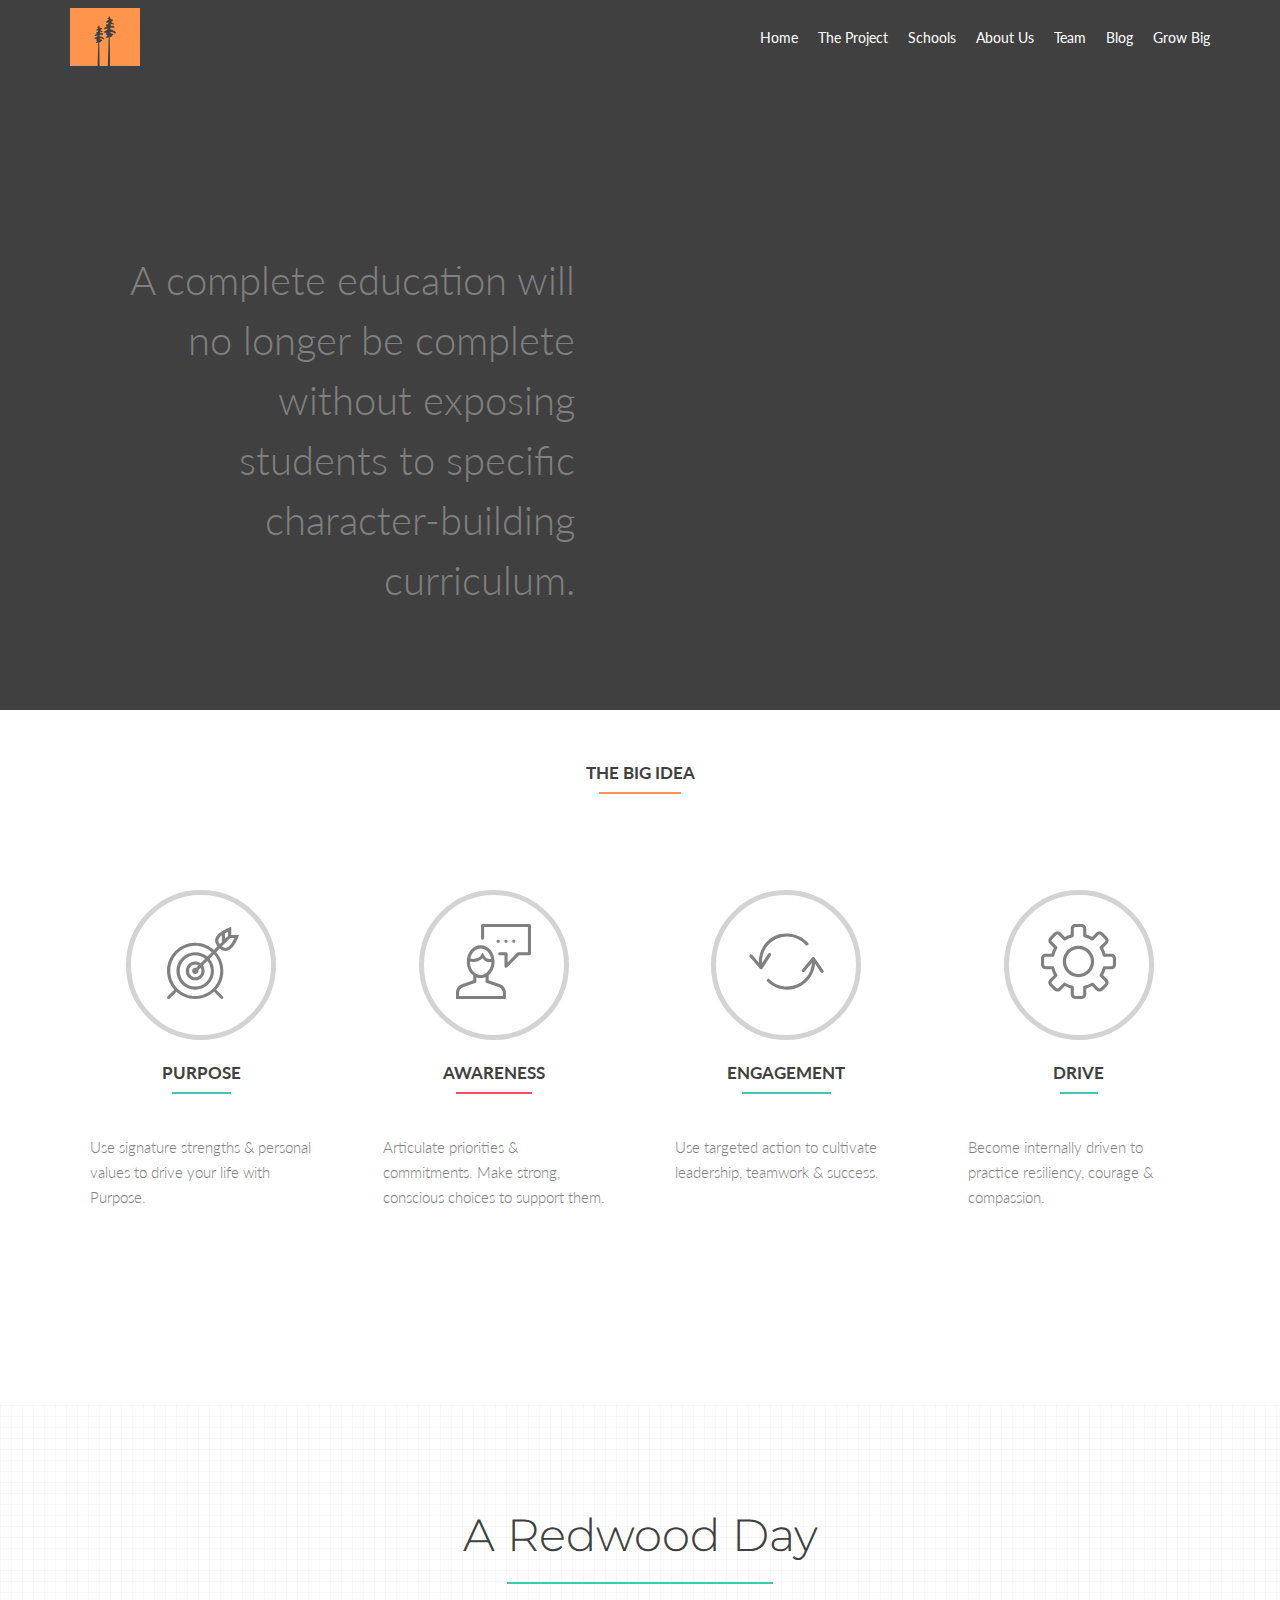
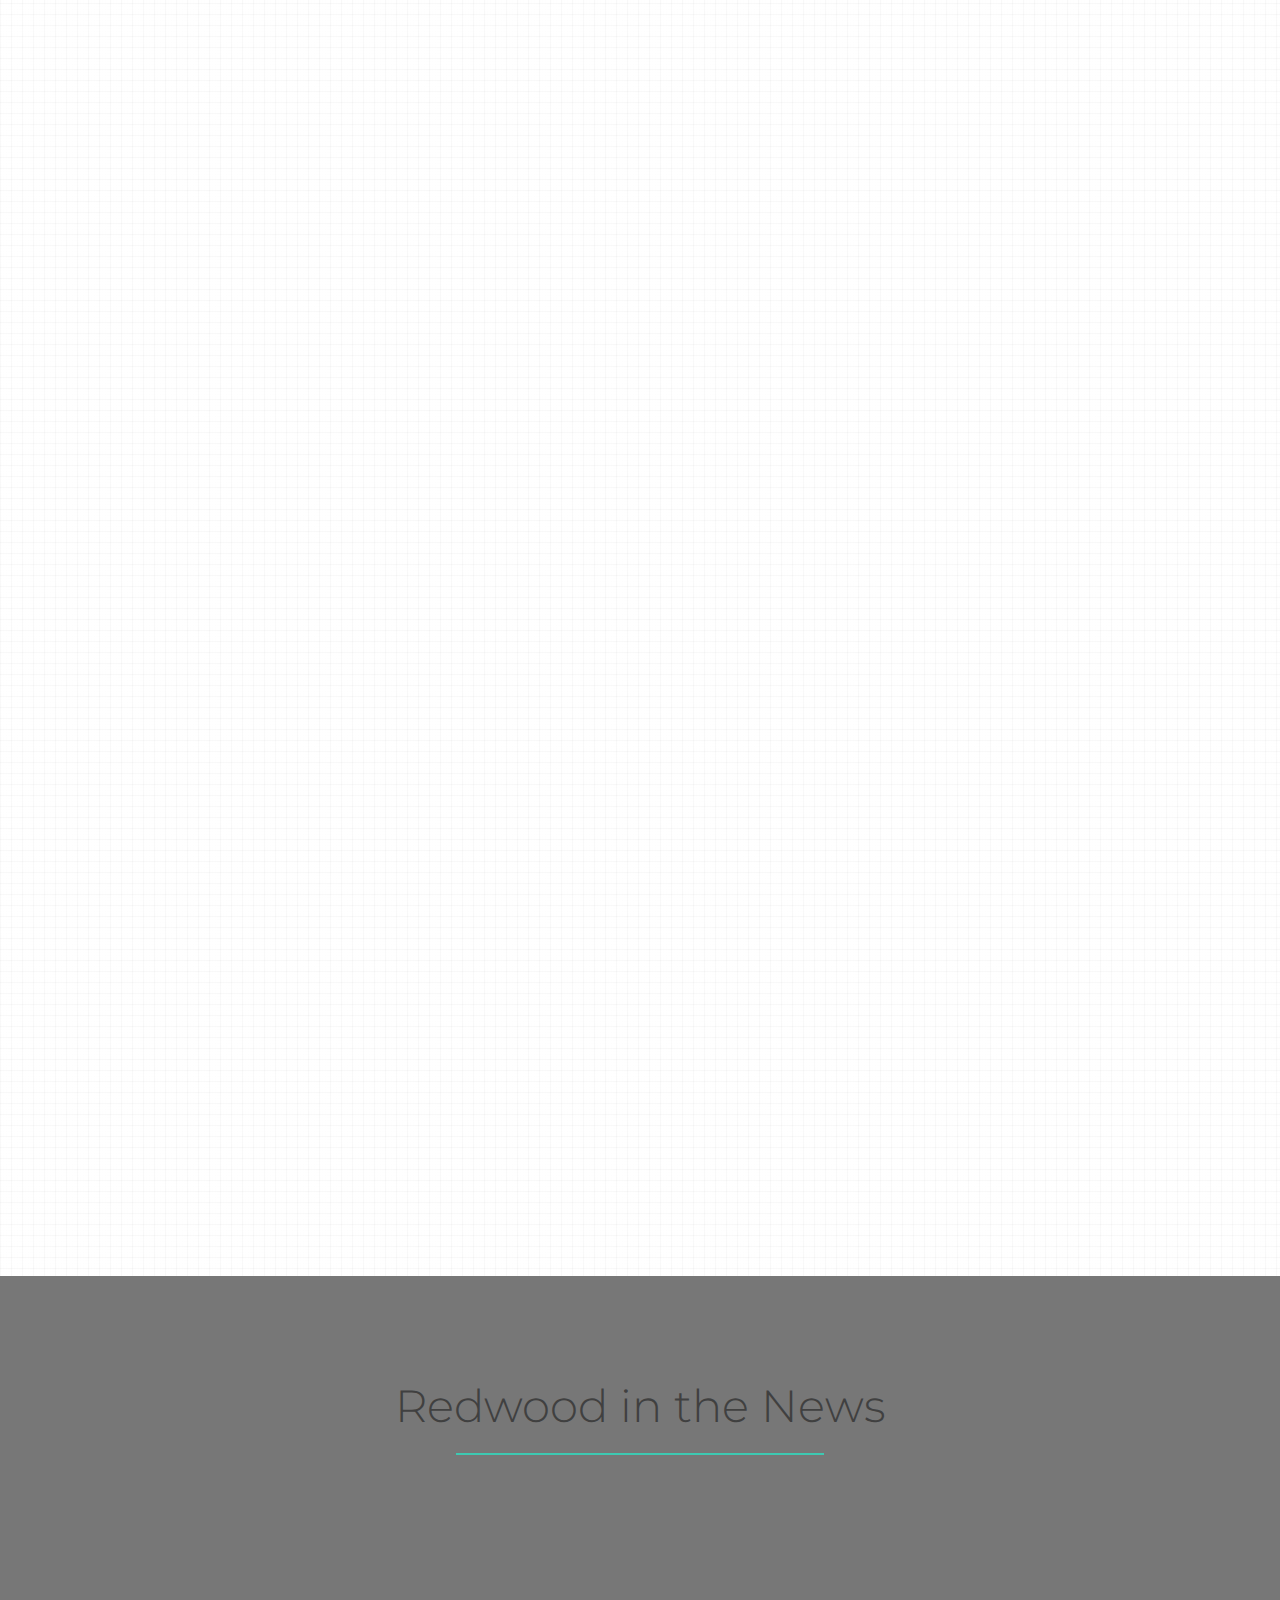
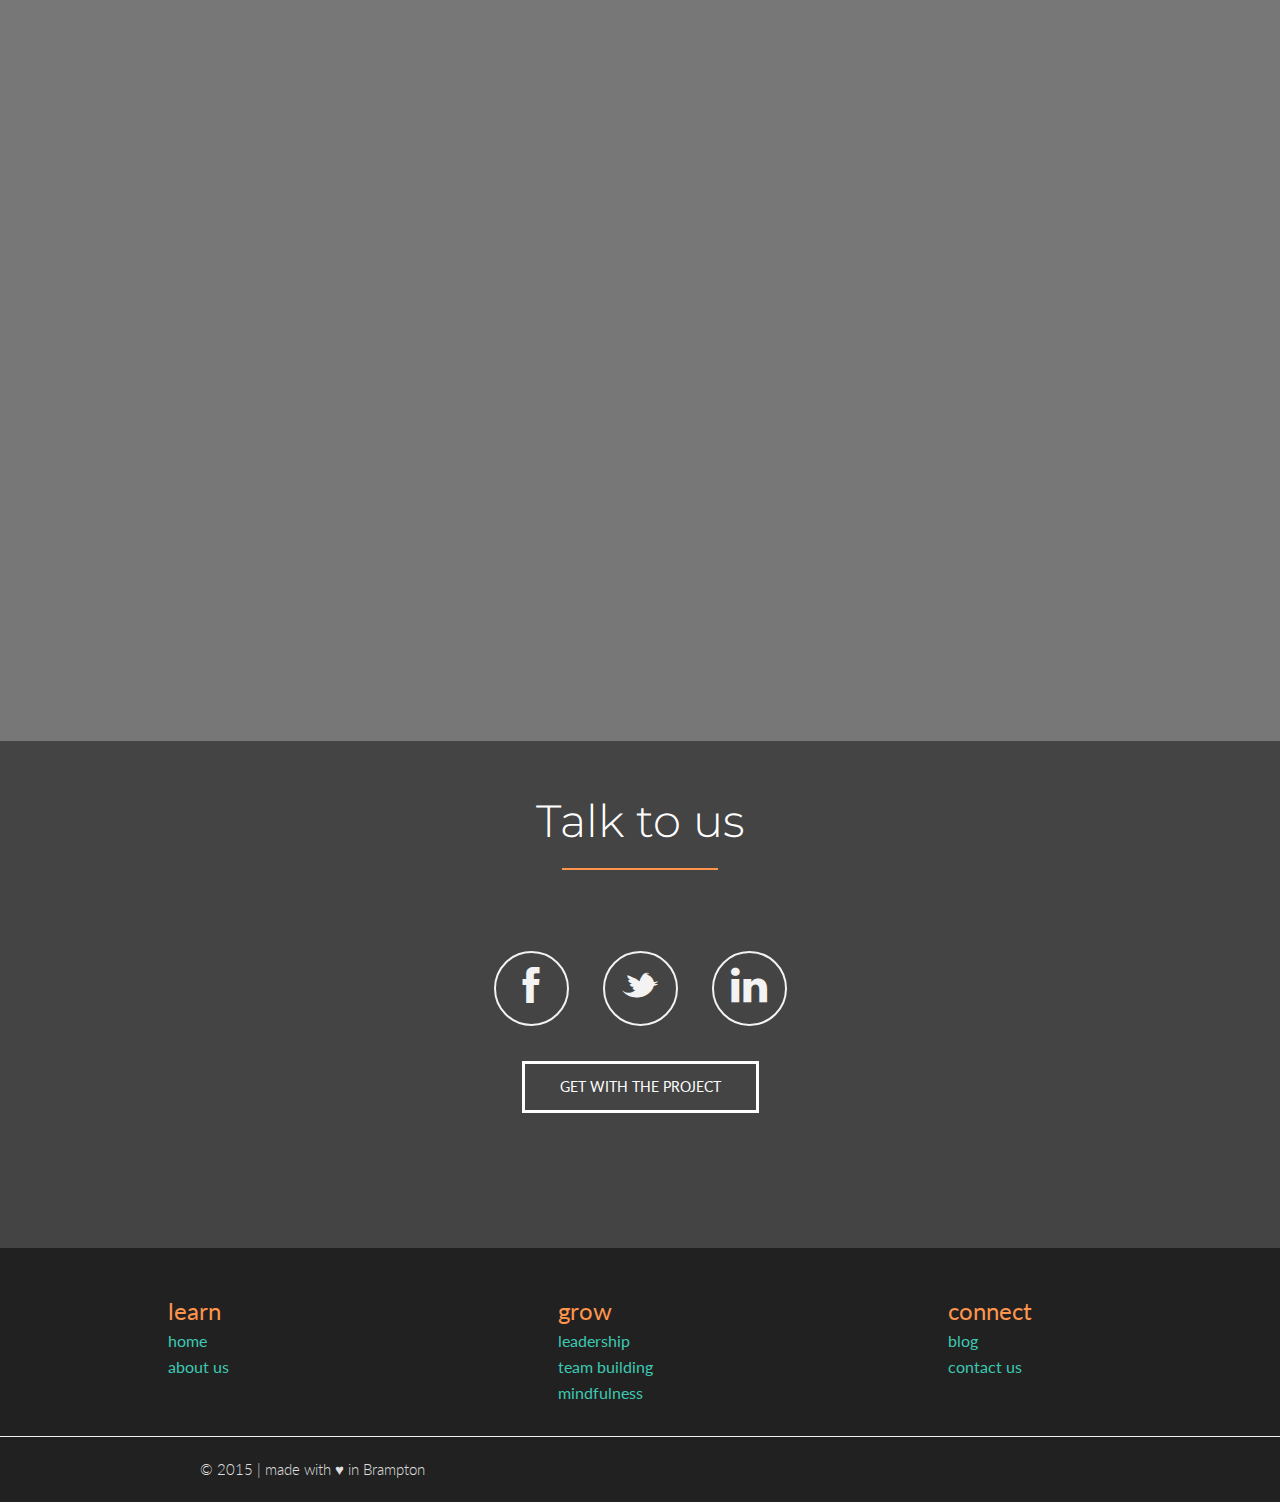
==== schools.html @ e3d99d98 "add home page" ====
<!doctype html>
<html lang="en">
<head>
<meta charset="UTF-8">
<meta name="description" content="" />
<meta name="keywords" content=""/>
<meta name="author" content="" />
<meta name="viewport" content="width=device-width, initial-scale=1.0">
<title>Redwood Project: Character + Community + Leadership </title>

<!-- =========================
 FAV AND TOUCH ICONS  
============================== -->
<link rel="shortcut icon" href="images/icons/favicon.ico">
<link rel="apple-touch-icon" href="images/icons/apple-touch-icon.png">
<link rel="apple-touch-icon" sizes="72x72" href="images/icons/apple-touch-icon-72x72.png">
<link rel="apple-touch-icon" sizes="114x114" href="images/icons/apple-touch-icon-114x114.png">

<!-- =========================
     STYLESHEETS      
============================== -->
<link rel="stylesheet" href="css/bootstrap.min.css">
<link rel="stylesheet" href="css/owl.theme.css">
<link rel="stylesheet" href="css/owl.carousel.css">
<link rel="stylesheet" href="css/jquery.vegas.min.css">
<link rel="stylesheet" href="css/animate.min.css">

<link rel="stylesheet" href="assets/icon-fonts/styles.css"> 
<link rel="stylesheet" href="css/pixeden-icons.css"> 

<!-- CUSTOM STYLES -->
<link rel="stylesheet" href="css/style.css">
<link rel="stylesheet" href="css/responsive.css">

<!-- WEBFONT -->
<link href='http://fonts.googleapis.com/css?family=Lato:300,400,700,400italic|Montserrat:700,400|Homemade+Apple' rel='stylesheet' type='text/css'>

<!--[if lt IE 9]>
			<script src="js/html5shiv.js"></script>
			<script src="js/respond.min.js"></script>
		<![endif]-->

<!-- JQUERY -->
<script src="http://ajax.googleapis.com/ajax/libs/jquery/1.9.1/jquery.min.js"></script>
</head>


<body>
<!-- =========================
   HOME SECTION       
============================== -->
<section class="dark-bg school_header">
	
	<!-- TOP BAR -->
	<div id="main-nav" class="navbar navbar-inverse bs-docs-nav" role="banner">
		<div class="container">
			<div class="navbar-header responsive-logo">
				<button class="navbar-toggle collapsed nav_button" type="button" data-toggle="collapse" data-target="#bs-navbar-collapse">
				<span class="sr-only">Toggle navigation</span>
				<span class="icon-bar"></span>
				<span class="icon-bar"></span>
				<span class="icon-bar"></span>
				</button>
				<div class="navbar-brand inpage-scroll">
				<a href="#home"><img class="logo" src="images/logo.svg" alt="Redwood Project"></a>
				</div>
			</div>
			<nav class="navbar-collapse collapse" role="navigation" id="bs-navbar-collapse">
			<ul class="nav navbar-nav navbar-right responsive-nav main-nav-list">
				<li><a href="index.html#home">Home</a></li>
				<li><a href="index.html#focus">The Project</a></li>
				<li><a href="#">Schools</a></li>
				<li><a href="index.html#aboutus">About Us</a></li>
				<li><a href="index.html#team">Team</a></li>
				<li><a href="#">Blog</a></li>
				<li><a href="#" data-toggle="modal" data-target="#modal1" class="">Grow Big</a></li>
			</ul>
			</nav>
		</div>
	</div>
	<!-- / END TOP BAR -->
	<div class="container">
			<div class="row school_landing">
				<div class="col-sm-6">
					<h1>A complete education will no longer be complete without exposing students to specific character-building curriculum. </h1>
				</div>
				<div class="col-sm-6 video">
					<div class="embed-responsive embed-responsive-4by3">
					  <iframe class="embed-responsive-item" src="https://www.youtube.com/embed/7JEeqhXibKI" frameborder="0" allowfullscreen></iframe>
					</div>
				</div>
			</div>	
	</div>
</section> <!-- / END HOME SECTION  -->

<!-- =========================
   FOCUS SECTION      
============================== -->

<section class="focus">
<div class="container">
	<!-- / END SECTION HEADER -->
	
		<!-- FIRST FOCUS BOXES -->
		<div class="col-lg-8 col-lg-offset-2 col-sm-8 col-sm-offset-2 focus-box c1 wow fadeInLeft animated" data-wow-offset="30" data-wow-duration="1.5s" data-wow-delay="0.15s">
			<h5 class="c1-border-bottom">The Big Idea</h5> <!-- FOCUS HEADING -->
		</div>
	<div class="row">
		<div class="col-lg-3 col-md-3 col-sm-6 focus-box c2 wow fadeInLeft animated" data-wow-offset="30" data-wow-duration="1.5s" data-wow-delay="0.15s">
			<div class="service-icon c1">
				<i class="icon-arrow-streamline-target"></i>
			</div>
			<h5 class="c2-border-bottom">PURPOSE</h5>
			<p class="no_justify">
				 Use signature strengths &amp; personal values to drive your life with Purpose.
			</p>
		</div>
		<div class="col-lg-3 col-md-3 col-sm-6 focus-box c3 wow fadeInRight animated" data-wow-offset="30" data-wow-duration="1.5s" data-wow-delay="0.15s">
			<div class="service-icon c3">
				<i class="icon-speech-streamline-talk-user"></i>
			</div>
			<h5 class="c3-border-bottom">AWARENESS</h5>
			<p class="no_justify">
				 Articulate priorities &amp; commitments. Make strong, conscious choices to support them.	
			</p>
		</div>
		<div class="col-lg-3 col-md-3 col-sm-6 focus-box c2 wow fadeInLeft animated" data-wow-offset="30" data-wow-duration="1.5s" data-wow-delay="0.15s">
			<div class="service-icon c2">
				<i class="icon-streamline-sync"></i>
			</div>
			<h5 class="c2-border-bottom">ENGAGEMENT</h5>
			<p class="no_justify">
				Use targeted action to cultivate leadership, teamwork &amp success.	
			</p>
		</div>	
		<div class="col-lg-3 col-md-3 col-sm-6 focus-box c2 wow fadeInLeft animated" data-wow-offset="30" data-wow-duration="1.5s" data-wow-delay="0.15s">
			<div class="service-icon c1">
				<i class="icon-settings-streamline-1"></i>
			</div>
			<h5 class="c2-border-bottom">Drive</h5>
			<p class="no_justify">
				 Become internally driven to practice resiliency, courage &amp compassion.
			</p>
		</div>						
	</div><!-- / END 4 FOCUS BOXES -->
	
</div> <!-- / END CONTAINER -->
</section>  <!-- / END FOCUS SECTION -->

<!-- =========================
   SEPARATOR ONE      
============================== -->
<!-- <section class="separator-one">
<div class="color-overlay">
	<h2 class="container text wow fadeInLeft animated" data-wow-offset="30" data-wow-duration="1.5s" data-wow-delay="0.15s">
	Proven concepts.<br />
	Expert facilitation. <br />
	Practical Application. </h2>
	<div class="wow fadeInRight animated" data-wow-offset="30" data-wow-duration="1.5s" data-wow-delay="0.15s">
	</div>
</div>
</section>  --> <!-- / END SEPARATOR -->


<!-- =========================
   NEWSETTER          
============================== -->
<!-- =========================
   FEATURES SECTION   
============================== -->
<section class="features">
<div class="container">
		
		<!-- SECTION HEADER -->
	<div class="section-header">
		
		<!-- SECTION TITLE -->
		<h2 class="dark-text c2-border-bottom">A Redwood Day</h2>
	</div>
	<!-- / END SECTION HEADER -->
	
	<!-- FEATURS -->
	<div class="row">
		
		<!-- FEATURES COLUMN LEFT -->
		<div class="col-sm-10 col-sm-offset-1 wow fadeInLeft animated" data-wow-offset="30" data-wow-duration="1.5s" data-wow-delay="0.15s">
			<img src="images/redwood_day.jpg" class="img-responsive" alt="Responsive image">	
		</div> <!-- / END FEATURES COLUMN RIGHT -->
	</div> <!-- / END FEATURES -->
</div> <!-- / END CONTAINER -->
</section> <!-- / END FEATURES SECTION -->


<section class="schools_news">
<div class="container">
	
	<!-- SECTION HEADER -->
	<div class="section-header">
		
		<!-- SECTION TITLE -->
		<h2 class="dark-text c2-border-bottom">Redwood in the News</h2>
		<!-- <h6>
			We design &amp; develop qaulity products to help small &amp; medium level business.
		</h6> -->
	</div>
	<!-- / END SECTION HEADER -->
	
	<!-- 4 FOCUS BOXES -->
	<div class="row focus-box-schools dark-text">
		<!-- FIRST FOCUS BOXES -->
		<div class="col-lg-6 col-sm-6 c2 wow fadeInLeft animated news" data-wow-offset="30" data-wow-duration="1.5s" data-wow-delay="0.15s">
			<a href="http://www.queensu.ca/news/alumnireview/exploring-paths-happy-careers-and-lives">
				<h3 class="dark-text c1-border-bottom">Redwood &amp; <strong>Queens University</strong></h3> 
				<img class="school_image" src="images/queens.jpg"/>
					<p>"Exploring paths to happy careers -- and lives" -- the <strong>Queen's University Alumni Review</strong> wrote this piece on Redwood's work. <br></br>Scott apologizes for the haircut, but wonders why no one mentioned anything.</p>
			</div>
		</a>
		<div class="col-lg-6 col-sm-6 c2 wow fadeInRight animated news" data-wow-offset="30" data-wow-duration="1.5s" data-wow-delay="0.15s">
		<a href="http://www.ourkids.net/school/scott-malcolm-sterling-hall.php">
<!-- FOCUS ICON-->
			<h3 class="dark-text c1-border-bottom">Redwood &amp; <strong>Our Kids</strong></h3> 
				<img class="school_image" src="images/ourkids.jpg"/>
					<p><strong>Our Kids</strong> is the trusted resource for parents seeking information on independent schools. <br></br>Check out this article and interview with Scott featured in their magazine.</p>
			</div>
		</a>
	</div>
	</div>
<!-- END CONTAINER -->
</div>


<!-- END CONTAINER -->
	</div>
<!-- END SECTION -->
</section>



<!-- =========================
   MODAL             
============================== -->
<div class="modal fade" id="modal1" tabindex="-1" role="dialog" aria-labelledby="myModalLabel" aria-hidden="true">
		<div class="modal-dialog">
			<div class="modal-content modal-popup">
				<a href="#" class="close-link"><i class="icon-fontawesome-webfont-125"></i></a>
				<h3 class="">Grow Big</h3>
				<form action="" class="popup-form">
					<input type="text" class="form-control form-white" placeholder="Full Name">
					<input type="text" class="form-control form-white" placeholder="Email Address">
					<div class="dropdown">
						<button id="dLabel" class="form-control form-white dropdown" type="button" data-toggle="dropdown" aria-haspopup="true" aria-expanded="false">
							Which Redwood Project are you interested in?
						</button>
						<ul class="dropdown-menu animated fadeIn" role="menu" aria-labelledby="dLabel">
							<li class=""><a href="#">Leadership Training</a></li>
							<li class=""><a href="#">Team Dynamics</a></li>
							<li class=""><a href="#">Mindfulness Training</a></li>	
						</ul>
					</div>
					<div class="checkbox-holder text-left">
						<div class="checkbox">
							<input type="checkbox" value="None" id="squaredOne" name="check" />
							<label for="squaredOne"><span>Join our newsletter for Redwood Resources?</span></label>
						</div>
					</div>
					<button type="submit" class="btn btn-submit">Submit</button>
				</form>
			</div>
		</div>
</div>
<div class="modal fade" id="modal2" tabindex="-1" role="dialog" aria-labelledby="myModalLabel" aria-hidden="true">
		<div class="modal-dialog full_modal">
			<div class="modal-content modal-popup-2">
				<a href="#" class="close-link"><i class="icon_close_alt2"></i></a>
				<img src="leadership.jpg">
			</div>
		</div>
</div>

<!-- =========================
   FOOTER             
============================== -->
<div class="footer_cta">
<div class="container">
	<div class="row">
		<div class="col-sm-4 col-sm-offset-4">
			<div class="section-header">
			<!-- SECTION TITLE -->
			<h2 class="white-text c1-border-bottom">Talk to us</h2>
			</div>
		</div>
	</div><!-- -/ row - -->
	<!-- SOCIAL ICON AND COPYRIGHT -->
	<div class="row">
		<div class="col-lg-6 col-sm-6 col-lg-offset-3 col-sm-offset-3">
			<ul class="social">
				<li><a href=""><i class="icon-facebook"></i></a></li>
				<li><a href=""><i class="icon-twitter-alt"></i></a></li>
				<li><a href=""><i class="icon-linkedin"></i></a></li>
			</ul>
		</div>		
	</div><!-- -/ row - -->		
	<div class="row">
		<div class="col-sm-4 col-sm-offset-4">
			<div class="section-header">
			<!-- SECTION TITLE -->
			<a <a href="#" data-toggle="modal" data-target="#modal1" class="btn btn-primary custom-button main-btn">Get with the Project</a>	
			</div>
		</div>
	</div><!-- -/ row - -->	
</div> <!-- / END CONTAINER -->
</div> <!-- / footer_cta -->
<footer class="global-footer">
  <section id="email">
  <div class="container email_intake">
    <div class="row" id="footernav">
      <div class="col-sm-3 col-sm-offset-1 col-xs-6 footer-col">
        <h3 class="subnavtitle">learn</h3>
        <ul>   
          <li>
             <a href="index.html">home</a>
          </li>     
          <li>
            <a href="#">about us</a>
          </li> 
          <li>
            <a href=""></a>
          </li>              
        </ul>  
      </div>

      <div class="col-sm-3 col-sm-offset-1 col-xs-6 footer-col">
        <h3 class="subnavtitle">grow</h3>
        <ul>
           <li>
             <a href="">leadership</a>
          </li>
          <li>
            <a href="circles.html">team building</a>
          </li>        
          <li>
            <a target="_blank" href="">mindfulness</a>
          </li>                  
        </ul>  
      </div>

      <div class="col-sm-3 col-sm-offset-1 col-xs-6 footer-col">
        <h3 class="subnavtitle">connect</h3>
        <ul>
          <li>
            <a target="_blank" href="">blog</a>
          </li>  
          <li>
             <a href="mailto:team@projectcipher.io?Subject=Cipher%Inquiry" target="_blank">contact us</a>
          </li>
				</div><!-- - /col -->          
        </ul>  
      </div>  
<!-- 		  <div class="row">
				<div class="col-md-4 col-md-offset-8">
					<div class="footer_icons">
							<a href="https://twitter.com/RedwoodProject"><i class="icon-twitter-alt"></i></a>
							<a href="http://ca.linkedin.com/pub/scott-m-malcolm/25/785/1b7"><i class="icon-linkedin"></i></a>
							<a href="http://ca.linkedin.com/pub/scott-m-malcolm/25/785/1b7"><i class="icon-facebook"></i></a>
					</div>
				</div>
		  </div>     -->  
    </div>
    <div class="row">  
    	<hr>
      <div class="col-sm-6 copyright">
          <p>
           &copy; 2015 | made with &hearts; in Brampton</a></a>           
          </p>
      </div>

    </div>
  </div><!-- -/ container - -->
  </section>
</footer>  

<!-- SCRIPTS -->
<script src="js/bootstrap.min.js"></script>
<script src="js/wow.min.js"></script>
<script src="js/jquery.nav.js"></script>
<script src="js/jquery.knob.js"></script>
<script src="js/owl.carousel.min.js"></script>
<script src="js/custom.js"></script>

</body>
</html>
---- assets/icon-fonts/styles.css ----
@charset "UTF-8";

@font-face {
  font-family: "712-icon-fonts";
  src:url("fonts/712-icon-fonts.eot");
  src:url("fonts/712-icon-fonts.eot?#iefix") format("embedded-opentype"),
    url("fonts/712-icon-fonts.woff") format("woff"),
    url("fonts/712-icon-fonts.ttf") format("truetype"),
    url("fonts/712-icon-fonts.svg#712-icon-fonts") format("svg");
  font-weight: normal;
  font-style: normal;

}
@media screen and (-webkit-min-device-pixel-ratio:0) {
@font-face {
font-family: '712-icon-fonts';
src: url('fonts/712-icon-fonts.svg#712-icon-fonts') format('svg');

}
}

[data-icon]:before {
  font-family: "712-icon-fonts" !important;
  content: attr(data-icon);
  font-style: normal !important;
  font-weight: normal !important;
  font-variant: normal !important;
  text-transform: none !important;
  speak: none;
  line-height: 1;
  -webkit-font-smoothing: antialiased;
  -moz-osx-font-smoothing: grayscale;
}

[class^="icon-"]:before,
[class*=" icon-"]:before {
  font-family: "712-icon-fonts" !important;
  font-style: normal !important;
  font-weight: normal !important;
  font-variant: normal !important;
  text-transform: none !important;
  speak: none;
  line-height: 1;
  -webkit-font-smoothing: antialiased;
  -moz-osx-font-smoothing: grayscale;
}

.icon-armchair-chair-streamline:before {
  content: "a";
}
.icon-arrow-streamline-target:before {
  content: "b";
}
.icon-backpack-streamline-trekking:before {
  content: "c";
}
.icon-bag-shopping-streamline:before {
  content: "d";
}
.icon-barbecue-eat-food-streamline:before {
  content: "e";
}
.icon-barista-coffee-espresso-streamline:before {
  content: "f";
}
.icon-bomb-bug:before {
  content: "g";
}
.icon-book-dowload-streamline:before {
  content: "h";
}
.icon-book-read-streamline:before {
  content: "i";
}
.icon-browser-streamline-window:before {
  content: "j";
}
.icon-brush-paint-streamline:before {
  content: "k";
}
.icon-bubble-comment-streamline-talk:before {
  content: "l";
}
.icon-bubble-love-streamline-talk:before {
  content: "m";
}
.icon-caddie-shop-shopping-streamline:before {
  content: "n";
}
.icon-caddie-shopping-streamline:before {
  content: "o";
}
.icon-camera-photo-polaroid-streamline:before {
  content: "p";
}
.icon-camera-photo-streamline:before {
  content: "q";
}
.icon-camera-streamline-video:before {
  content: "r";
}
.icon-chaplin-hat-movie-streamline:before {
  content: "s";
}
.icon-chef-food-restaurant-streamline:before {
  content: "t";
}
.icon-clock-streamline-time:before {
  content: "u";
}
.icon-cocktail-mojito-streamline:before {
  content: "v";
}
.icon-coffee-streamline:before {
  content: "w";
}
.icon-computer-imac:before {
  content: "x";
}
.icon-computer-imac-2:before {
  content: "y";
}
.icon-computer-macintosh-vintage:before {
  content: "z";
}
.icon-computer-network-streamline:before {
  content: "A";
}
.icon-computer-streamline:before {
  content: "B";
}
.icon-cook-pan-pot-streamline:before {
  content: "C";
}
.icon-crop-streamline:before {
  content: "D";
}
.icon-crown-king-streamline:before {
  content: "E";
}
.icon-danger-death-delete-destroy-skull-stream:before {
  content: "F";
}
.icon-dashboard-speed-streamline:before {
  content: "G";
}
.icon-database-streamline:before {
  content: "H";
}
.icon-delete-garbage-streamline:before {
  content: "I";
}
.icon-design-graphic-tablet-streamline-tablet:before {
  content: "J";
}
.icon-design-pencil-rule-streamline:before {
  content: "K";
}
.icon-diving-leisure-sea-sport-streamline:before {
  content: "L";
}
.icon-drug-medecine-streamline-syringue:before {
  content: "M";
}
.icon-earth-globe-streamline:before {
  content: "N";
}
.icon-eat-food-fork-knife-streamline:before {
  content: "O";
}
.icon-eat-food-hotdog-streamline:before {
  content: "P";
}
.icon-edit-modify-streamline:before {
  content: "Q";
}
.icon-email-mail-streamline:before {
  content: "R";
}
.icon-envellope-mail-streamline:before {
  content: "S";
}
.icon-eye-dropper-streamline:before {
  content: "T";
}
.icon-factory-lift-streamline-warehouse:before {
  content: "U";
}
.icon-first-aid-medecine-shield-streamline:before {
  content: "V";
}
.icon-food-ice-cream-streamline:before {
  content: "W";
}
.icon-frame-picture-streamline:before {
  content: "X";
}
.icon-grid-lines-streamline:before {
  content: "Y";
}
.icon-handle-streamline-vector:before {
  content: "Z";
}
.icon-happy-smiley-streamline:before {
  content: "0";
}
.icon-headset-sound-streamline:before {
  content: "1";
}
.icon-home-house-streamline:before {
  content: "2";
}
.icon-ibook-laptop:before {
  content: "3";
}
.icon-ink-pen-streamline:before {
  content: "4";
}
.icon-ipad-streamline:before {
  content: "5";
}
.icon-iphone-streamline:before {
  content: "6";
}
.icon-ipod-mini-music-streamline:before {
  content: "7";
}
.icon-ipod-music-streamline:before {
  content: "8";
}
.icon-ipod-streamline:before {
  content: "9";
}
.icon-japan-streamline-tea:before {
  content: "!";
}
.icon-laptop-macbook-streamline:before {
  content: "\"";
}
.icon-like-love-streamline:before {
  content: "#";
}
.icon-link-streamline:before {
  content: "$";
}
.icon-lock-locker-streamline:before {
  content: "%";
}
.icon-locker-streamline-unlock:before {
  content: "&";
}
.icon-macintosh:before {
  content: "'";
}
.icon-magic-magic-wand-streamline:before {
  content: "(";
}
.icon-magnet-streamline:before {
  content: ")";
}
.icon-man-people-streamline-user:before {
  content: "*";
}
.icon-map-pin-streamline:before {
  content: "+";
}
.icon-map-streamline-user:before {
  content: ",";
}
.icon-micro-record-streamline:before {
  content: "-";
}
.icon-monocle-mustache-streamline:before {
  content: ".";
}
.icon-music-note-streamline:before {
  content: "/";
}
.icon-music-speaker-streamline:before {
  content: ":";
}
.icon-notebook-streamline:before {
  content: ";";
}
.icon-paint-bucket-streamline:before {
  content: "<";
}
.icon-painting-pallet-streamline:before {
  content: "=";
}
.icon-painting-roll-streamline:before {
  content: ">";
}
.icon-pen-streamline:before {
  content: "?";
}
.icon-pen-streamline-1:before {
  content: "@";
}
.icon-pen-streamline-2:before {
  content: "[";
}
.icon-pen-streamline-3:before {
  content: "]";
}
.icon-photo-pictures-streamline:before {
  content: "^";
}
.icon-picture-streamline:before {
  content: "_";
}
.icon-picture-streamline-1:before {
  content: "`";
}
.icon-receipt-shopping-streamline:before {
  content: "{";
}
.icon-remote-control-streamline:before {
  content: "|";
}
.icon-settings-streamline:before {
  content: "}";
}
.icon-settings-streamline-1:before {
  content: "~";
}
.icon-settings-streamline-2:before {
  content: "\";
}
.icon-shoes-snickers-streamline:before {
  content: "\e000";
}
.icon-speech-streamline-talk-user:before {
  content: "\e001";
}
.icon-stamp-streamline:before {
  content: "\e002";
}
.icon-streamline-suitcase-travel:before {
  content: "\e003";
}
.icon-streamline-sync:before {
  content: "\e004";
}
.icon-streamline-umbrella-weather:before {
  content: "\e005";
}
.icon-banknote:before {
  content: "\e094";
}
.icon-bubble-4:before {
  content: "\e095";
}
.icon-bulb:before {
  content: "\e096";
}
.icon-calendar-1:before {
  content: "\e097";
}
.icon-camera-1:before {
  content: "\e098";
}
.icon-clip:before {
  content: "\e099";
}
.icon-clock-1:before {
  content: "\e09a";
}
.icon-cloud-1:before {
  content: "\e09b";
}
.icon-cup:before {
  content: "\e09c";
}
.icon-data:before {
  content: "\e09d";
}
.icon-diamond-1:before {
  content: "\e09e";
}
.icon-display:before {
  content: "\e09f";
}
.icon-eye:before {
  content: "\e0a0";
}
.icon-fire:before {
  content: "\e0a1";
}
.icon-food:before {
  content: "\e0a2";
}
.icon-heart-1:before {
  content: "\e0a3";
}
.icon-key:before {
  content: "\e0a4";
}
.icon-lab-1:before {
  content: "\e0a5";
}
.icon-like:before {
  content: "\e0a6";
}
.icon-location:before {
  content: "\e0a7";
}
.icon-lock-1:before {
  content: "\e0a8";
}
.icon-mail:before {
  content: "\e0a9";
}
.icon-megaphone:before {
  content: "\e0aa";
}
.icon-music:before {
  content: "\e0ab";
}
.icon-news:before {
  content: "\e0ac";
}
.icon-note:before {
  content: "\e0ad";
}
.icon-paperplane:before {
  content: "\e0ae";
}
.icon-params:before {
  content: "\e0af";
}
.icon-pen:before {
  content: "\e0b0";
}
.icon-phone-1:before {
  content: "\e0b1";
}
.icon-photo:before {
  content: "\e0b2";
}
.icon-search:before {
  content: "\e0b3";
}
.icon-settings-1:before {
  content: "\e0b4";
}
.icon-shop:before {
  content: "\e0b5";
}
.icon-sound:before {
  content: "\e0b6";
}
.icon-stack:before {
  content: "\e0b7";
}
.icon-star-1:before {
  content: "\e0b8";
}
.icon-study:before {
  content: "\e0b9";
}
.icon-t-shirt:before {
  content: "\e0ba";
}
.icon-tag-1:before {
  content: "\e0bb";
}
.icon-trash-1:before {
  content: "\e0bc";
}
.icon-truck:before {
  content: "\e0bd";
}
.icon-tv:before {
  content: "\e0be";
}
.icon-user-1:before {
  content: "\e0bf";
}
.icon-vallet:before {
  content: "\e0c0";
}
.icon-video:before {
  content: "\e0c1";
}
.icon-vynil:before {
  content: "\e0c2";
}
.icon-world:before {
  content: "\e0c3";
}
.icon-bag-1:before {
  content: "\e0c4";
}
.icon-bicycle:before {
  content: "\e0c5";
}
.icon-bicycle-vintage:before {
  content: "\e0c6";
}
.icon-browser-empty:before {
  content: "\e0c7";
}
.icon-browser-full:before {
  content: "\e0c8";
}
.icon-bubble-1-1:before {
  content: "\e0c9";
}
.icon-bubble-2-1:before {
  content: "\e0ca";
}
.icon-bubble-3-1:before {
  content: "\e0cb";
}
.icon-camera-2:before {
  content: "\e0cc";
}
.icon-clap-board:before {
  content: "\e0cd";
}
.icon-clipboard-1:before {
  content: "\e0ce";
}
.icon-clock-2:before {
  content: "\e0cf";
}
.icon-cloudy:before {
  content: "\e0d0";
}
.icon-envelope-1:before {
  content: "\e0d1";
}
.icon-file-ai:before {
  content: "\e0d2";
}
.icon-file-jpg:before {
  content: "\e0d3";
}
.icon-file-png:before {
  content: "\e0d4";
}
.icon-file-psd:before {
  content: "\e0d5";
}
.icon-file-text:before {
  content: "\e0d6";
}
.icon-graph-1:before {
  content: "\e0d7";
}
.icon-heart-2:before {
  content: "\e0d8";
}
.icon-hierarchy:before {
  content: "\e0d9";
}
.icon-hierarchy-2:before {
  content: "\e0da";
}
.icon-imac:before {
  content: "\e0db";
}
.icon-iphone:before {
  content: "\e0dc";
}
.icon-keyboard:before {
  content: "\e0dd";
}
.icon-laptop-1:before {
  content: "\e0de";
}
.icon-line:before {
  content: "\e0df";
}
.icon-list-1:before {
  content: "\e0e0";
}
.icon-list-thumbnails:before {
  content: "\e0e1";
}
.icon-lock-2:before {
  content: "\e0e2";
}
.icon-magnifier:before {
  content: "\e0e3";
}
.icon-map-1:before {
  content: "\e0e4";
}
.icon-map-pin:before {
  content: "\e0e5";
}
.icon-moon:before {
  content: "\e0e6";
}
.icon-mouse:before {
  content: "\e0e7";
}
.icon-pencil-ruler:before {
  content: "\e0e8";
}
.icon-picture-1:before {
  content: "\e0e9";
}
.icon-rain:before {
  content: "\e0ea";
}
.icon-ribbon:before {
  content: "\e0eb";
}
.icon-shoe:before {
  content: "\e0ec";
}
.icon-speaker-1:before {
  content: "\e0ed";
}
.icon-speaker-off:before {
  content: "\e0ee";
}
.icon-sun-1:before {
  content: "\e0ef";
}
.icon-tape:before {
  content: "\e0f0";
}
.icon-target:before {
  content: "\e0f1";
}
.icon-unlock:before {
  content: "\e0f2";
}
.icon-cloud-2:before {
  content: "\e0f3";
}
.icon-ipad-1:before {
  content: "\e0f4";
}
.icon-pencil-1:before {
  content: "\e0f5";
}
.icon-check:before {
  content: "\e006";
}
.icon-cancel:before {
  content: "\e007";
}
.icon-blogger:before {
  content: "\e008";
}
.icon-bnter:before {
  content: "\e009";
}
.icon-brightkite:before {
  content: "\e00a";
}
.icon-cinch:before {
  content: "\e00b";
}
.icon-cloudapp:before {
  content: "\e00c";
}
.icon-coroflot:before {
  content: "\e00d";
}
.icon-creative-commons:before {
  content: "\e00e";
}
.icon-dailybooth:before {
  content: "\e00f";
}
.icon-delicious:before {
  content: "\e010";
}
.icon-designbump:before {
  content: "\e011";
}
.icon-designfloat:before {
  content: "\e012";
}
.icon-digg:before {
  content: "\e013";
}
.icon-digg-alt:before {
  content: "\e014";
}
.icon-diigo:before {
  content: "\e015";
}
.icon-dribbble:before {
  content: "\e016";
}
.icon-dropbox:before {
  content: "\e017";
}
.icon-drupal:before {
  content: "\e018";
}
.icon-dzone:before {
  content: "\e019";
}
.icon-ebay:before {
  content: "\e01a";
}
.icon-ember:before {
  content: "\e01b";
}
.icon-etsy:before {
  content: "\e01c";
}
.icon-evernote:before {
  content: "\e01d";
}
.icon-facebook-places:before {
  content: "\e01e";
}
.icon-facto:before {
  content: "\e01f";
}
.icon-feedburner:before {
  content: "\e020";
}
.icon-flickr:before {
  content: "\e021";
}
.icon-folkd:before {
  content: "\e022";
}
.icon-formspring:before {
  content: "\e023";
}
.icon-forrst:before {
  content: "\e024";
}
.icon-foursquare:before {
  content: "\e025";
}
.icon-friendfeed:before {
  content: "\e026";
}
.icon-friendster:before {
  content: "\e027";
}
.icon-gdgt:before {
  content: "\e028";
}
.icon-goodreads:before {
  content: "\e029";
}
.icon-google:before {
  content: "\e02a";
}
.icon-google-buzz:before {
  content: "\e02b";
}
.icon-google-talk:before {
  content: "\e02c";
}
.icon-gowalla:before {
  content: "\e02d";
}
.icon-gowalla-alt:before {
  content: "\e02e";
}
.icon-grooveshark:before {
  content: "\e02f";
}
.icon-hacker-news:before {
  content: "\e030";
}
.icon-hi5:before {
  content: "\e031";
}
.icon-hype-machine:before {
  content: "\e032";
}
.icon-hyves:before {
  content: "\e033";
}
.icon-instapaper:before {
  content: "\e034";
}
.icon-itunes:before {
  content: "\e035";
}
.icon-kik:before {
  content: "\e036";
}
.icon-krop:before {
  content: "\e037";
}
.icon-last:before {
  content: "\e038";
}
.icon-linkedin:before {
  content: "\e039";
}
.icon-linkedin-alt:before {
  content: "\e03a";
}
.icon-livejournal:before {
  content: "\e03b";
}
.icon-lovedsgn:before {
  content: "\e03c";
}
.icon-meetup:before {
  content: "\e03d";
}
.icon-metacafe:before {
  content: "\e03e";
}
.icon-mixx:before {
  content: "\e03f";
}
.icon-mixx-alt:before {
  content: "\e040";
}
.icon-mobileme:before {
  content: "\e041";
}
.icon-msn-messenger:before {
  content: "\e042";
}
.icon-myspace:before {
  content: "\e043";
}
.icon-myspace-alt:before {
  content: "\e044";
}
.icon-newsvine:before {
  content: "\e045";
}
.icon-official:before {
  content: "\e046";
}
.icon-openid:before {
  content: "\e047";
}
.icon-orkut:before {
  content: "\e048";
}
.icon-pandora:before {
  content: "\e049";
}
.icon-photobucket:before {
  content: "\e04a";
}
.icon-picasa:before {
  content: "\e04b";
}
.icon-picassa:before {
  content: "\e04c";
}
.icon-pinboard:before {
  content: "\e04d";
}
.icon-ping:before {
  content: "\e04e";
}
.icon-pingchat:before {
  content: "\e04f";
}
.icon-playstation:before {
  content: "\e050";
}
.icon-plixi:before {
  content: "\e051";
}
.icon-plurk:before {
  content: "\e052";
}
.icon-podcast:before {
  content: "\e053";
}
.icon-posterous:before {
  content: "\e054";
}
.icon-quora:before {
  content: "\e055";
}
.icon-rdio:before {
  content: "\e056";
}
.icon-readernaut:before {
  content: "\e057";
}
.icon-reddit:before {
  content: "\e058";
}
.icon-retweet:before {
  content: "\e059";
}
.icon-robo:before {
  content: "\e05a";
}
.icon-rss:before {
  content: "\e05b";
}
.icon-scribd:before {
  content: "\e05c";
}
.icon-sharethis:before {
  content: "\e05d";
}
.icon-simplenote:before {
  content: "\e05e";
}
.icon-skype:before {
  content: "\e05f";
}
.icon-smugmug:before {
  content: "\e060";
}
.icon-soundcloud:before {
  content: "\e061";
}
.icon-spotify:before {
  content: "\e062";
}
.icon-squarespace:before {
  content: "\e063";
}
.icon-squidoo:before {
  content: "\e064";
}
.icon-steam:before {
  content: "\e065";
}
.icon-stumbleupon:before {
  content: "\e066";
}
.icon-technorati:before {
  content: "\e067";
}
.icon-threewords:before {
  content: "\e068";
}
.icon-tribe:before {
  content: "\e069";
}
.icon-tripit:before {
  content: "\e06a";
}
.icon-twitter-alt:before {
  content: "\e06b";
}
.icon-vcard:before {
  content: "\e06c";
}
.icon-viddler:before {
  content: "\e06d";
}
.icon-vimeo:before {
  content: "\e06e";
}
.icon-virb:before {
  content: "\e06f";
}
.icon-w3:before {
  content: "\e070";
}
.icon-whatsapp:before {
  content: "\e071";
}
.icon-wikipedia:before {
  content: "\e072";
}
.icon-windows:before {
  content: "\e073";
}
.icon-wists:before {
  content: "\e074";
}
.icon-wordpress:before {
  content: "\e075";
}
.icon-yahoo:before {
  content: "\e076";
}
.icon-yahoo-buzz:before {
  content: "\e077";
}
.icon-yahoo-messenger:before {
  content: "\e078";
}
.icon-yelp:before {
  content: "\e079";
}
.icon-youtube:before {
  content: "\e07a";
}
.icon-youtube-alt:before {
  content: "\e07b";
}
.icon-zerply:before {
  content: "\e07c";
}
.icon-zootool:before {
  content: "\e07d";
}
.icon-zynga:before {
  content: "\e07e";
}
.icon-aim:before {
  content: "\e07f";
}
.icon-aim-alt:before {
  content: "\e080";
}
.icon-amazon:before {
  content: "\e081";
}
.icon-app-store:before {
  content: "\e082";
}
.icon-apple:before {
  content: "\e083";
}
.icon-arto:before {
  content: "\e084";
}
.icon-aws:before {
  content: "\e085";
}
.icon-baidu:before {
  content: "\e086";
}
.icon-basecamp:before {
  content: "\e087";
}
.icon-bebo:before {
  content: "\e088";
}
.icon-behance:before {
  content: "\e089";
}
.icon-bing:before {
  content: "\e08a";
}
.icon-blip:before {
  content: "\e08b";
}
.icon-designmoo:before {
  content: "\e08c";
}
.icon-deviantart:before {
  content: "\e08d";
}
.icon-facebook:before {
  content: "\e08e";
}
.icon-facebook-alt:before {
  content: "\e08f";
}
.icon-github:before {
  content: "\e090";
}
.icon-github-alt:before {
  content: "\e091";
}
.icon-icq:before {
  content: "\e092";
}
.icon-identi:before {
  content: "\e093";
}
.icon-ming:before {
  content: "\e0f6";
}
.icon-mister-wong:before {
  content: "\e0f7";
}
.icon-path:before {
  content: "\e0f8";
}
.icon-paypal:before {
  content: "\e0f9";
}
.icon-qik:before {
  content: "\e0fa";
}
.icon-quik:before {
  content: "\e0fb";
}
.icon-slashdot:before {
  content: "\e0fc";
}
.icon-slideshare:before {
  content: "\e0fd";
}
.icon-tumblr:before {
  content: "\e0fe";
}
.icon-twitter:before {
  content: "\e0ff";
}
.icon-wordpress-alt:before {
  content: "\e100";
}
.icon-xing:before {
  content: "\e101";
}
.icon-fontawesome-webfont:before {
  content: "\e102";
}
.icon-fontawesome-webfont-1:before {
  content: "\e103";
}
.icon-fontawesome-webfont-2:before {
  content: "\e104";
}
.icon-fontawesome-webfont-3:before {
  content: "\e105";
}
.icon-fontawesome-webfont-4:before {
  content: "\e106";
}
.icon-fontawesome-webfont-5:before {
  content: "\e107";
}
.icon-fontawesome-webfont-6:before {
  content: "\e108";
}
.icon-fontawesome-webfont-7:before {
  content: "\e109";
}
.icon-fontawesome-webfont-8:before {
  content: "\e10a";
}
.icon-fontawesome-webfont-9:before {
  content: "\e10b";
}
.icon-fontawesome-webfont-10:before {
  content: "\e10c";
}
.icon-fontawesome-webfont-11:before {
  content: "\e10d";
}
.icon-fontawesome-webfont-12:before {
  content: "\e10e";
}
.icon-fontawesome-webfont-13:before {
  content: "\e10f";
}
.icon-fontawesome-webfont-14:before {
  content: "\e110";
}
.icon-fontawesome-webfont-15:before {
  content: "\e111";
}
.icon-fontawesome-webfont-16:before {
  content: "\e112";
}
.icon-fontawesome-webfont-17:before {
  content: "\e113";
}
.icon-fontawesome-webfont-18:before {
  content: "\e114";
}
.icon-fontawesome-webfont-19:before {
  content: "\e115";
}
.icon-fontawesome-webfont-20:before {
  content: "\e116";
}
.icon-fontawesome-webfont-21:before {
  content: "\e117";
}
.icon-fontawesome-webfont-22:before {
  content: "\e118";
}
.icon-fontawesome-webfont-23:before {
  content: "\e119";
}
.icon-fontawesome-webfont-24:before {
  content: "\e11a";
}
.icon-fontawesome-webfont-25:before {
  content: "\e11b";
}
.icon-fontawesome-webfont-26:before {
  content: "\e11c";
}
.icon-fontawesome-webfont-27:before {
  content: "\e11d";
}
.icon-fontawesome-webfont-28:before {
  content: "\e11e";
}
.icon-fontawesome-webfont-29:before {
  content: "\e11f";
}
.icon-fontawesome-webfont-30:before {
  content: "\e120";
}
.icon-fontawesome-webfont-31:before {
  content: "\e121";
}
.icon-fontawesome-webfont-32:before {
  content: "\e122";
}
.icon-fontawesome-webfont-33:before {
  content: "\e123";
}
.icon-fontawesome-webfont-34:before {
  content: "\e124";
}
.icon-fontawesome-webfont-35:before {
  content: "\e125";
}
.icon-fontawesome-webfont-36:before {
  content: "\e126";
}
.icon-fontawesome-webfont-37:before {
  content: "\e127";
}
.icon-fontawesome-webfont-38:before {
  content: "\e128";
}
.icon-fontawesome-webfont-39:before {
  content: "\e129";
}
.icon-fontawesome-webfont-40:before {
  content: "\e12a";
}
.icon-fontawesome-webfont-41:before {
  content: "\e12b";
}
.icon-fontawesome-webfont-42:before {
  content: "\e12c";
}
.icon-fontawesome-webfont-43:before {
  content: "\e12d";
}
.icon-fontawesome-webfont-44:before {
  content: "\e12e";
}
.icon-fontawesome-webfont-45:before {
  content: "\e12f";
}
.icon-fontawesome-webfont-46:before {
  content: "\e130";
}
.icon-fontawesome-webfont-47:before {
  content: "\e131";
}
.icon-fontawesome-webfont-48:before {
  content: "\e132";
}
.icon-fontawesome-webfont-49:before {
  content: "\e133";
}
.icon-fontawesome-webfont-50:before {
  content: "\e134";
}
.icon-fontawesome-webfont-51:before {
  content: "\e135";
}
.icon-fontawesome-webfont-52:before {
  content: "\e136";
}
.icon-fontawesome-webfont-53:before {
  content: "\e137";
}
.icon-fontawesome-webfont-54:before {
  content: "\e138";
}
.icon-fontawesome-webfont-55:before {
  content: "\e139";
}
.icon-fontawesome-webfont-56:before {
  content: "\e13a";
}
.icon-fontawesome-webfont-57:before {
  content: "\e13b";
}
.icon-fontawesome-webfont-58:before {
  content: "\e13c";
}
.icon-fontawesome-webfont-59:before {
  content: "\e13d";
}
.icon-fontawesome-webfont-60:before {
  content: "\e13e";
}
.icon-fontawesome-webfont-61:before {
  content: "\e13f";
}
.icon-fontawesome-webfont-62:before {
  content: "\e140";
}
.icon-fontawesome-webfont-63:before {
  content: "\e141";
}
.icon-fontawesome-webfont-64:before {
  content: "\e142";
}
.icon-fontawesome-webfont-65:before {
  content: "\e143";
}
.icon-fontawesome-webfont-66:before {
  content: "\e144";
}
.icon-fontawesome-webfont-67:before {
  content: "\e145";
}
.icon-fontawesome-webfont-68:before {
  content: "\e146";
}
.icon-fontawesome-webfont-69:before {
  content: "\e147";
}
.icon-fontawesome-webfont-70:before {
  content: "\e148";
}
.icon-fontawesome-webfont-71:before {
  content: "\e149";
}
.icon-fontawesome-webfont-72:before {
  content: "\e14a";
}
.icon-fontawesome-webfont-73:before {
  content: "\e14b";
}
.icon-fontawesome-webfont-74:before {
  content: "\e14c";
}
.icon-fontawesome-webfont-75:before {
  content: "\e14d";
}
.icon-fontawesome-webfont-76:before {
  content: "\e14e";
}
.icon-fontawesome-webfont-77:before {
  content: "\e14f";
}
.icon-fontawesome-webfont-78:before {
  content: "\e150";
}
.icon-fontawesome-webfont-79:before {
  content: "\e151";
}
.icon-fontawesome-webfont-80:before {
  content: "\e152";
}
.icon-fontawesome-webfont-81:before {
  content: "\e153";
}
.icon-fontawesome-webfont-82:before {
  content: "\e154";
}
.icon-fontawesome-webfont-83:before {
  content: "\e155";
}
.icon-fontawesome-webfont-84:before {
  content: "\e156";
}
.icon-fontawesome-webfont-85:before {
  content: "\e157";
}
.icon-fontawesome-webfont-86:before {
  content: "\e158";
}
.icon-fontawesome-webfont-87:before {
  content: "\e159";
}
.icon-fontawesome-webfont-88:before {
  content: "\e15a";
}
.icon-fontawesome-webfont-89:before {
  content: "\e15b";
}
.icon-fontawesome-webfont-90:before {
  content: "\e15c";
}
.icon-fontawesome-webfont-91:before {
  content: "\e15d";
}
.icon-fontawesome-webfont-92:before {
  content: "\e15e";
}
.icon-fontawesome-webfont-93:before {
  content: "\e15f";
}
.icon-fontawesome-webfont-94:before {
  content: "\e160";
}
.icon-fontawesome-webfont-95:before {
  content: "\e161";
}
.icon-fontawesome-webfont-96:before {
  content: "\e162";
}
.icon-fontawesome-webfont-97:before {
  content: "\e163";
}
.icon-fontawesome-webfont-98:before {
  content: "\e164";
}
.icon-fontawesome-webfont-99:before {
  content: "\e165";
}
.icon-fontawesome-webfont-100:before {
  content: "\e166";
}
.icon-fontawesome-webfont-101:before {
  content: "\e167";
}
.icon-fontawesome-webfont-102:before {
  content: "\e168";
}
.icon-fontawesome-webfont-103:before {
  content: "\e169";
}
.icon-fontawesome-webfont-104:before {
  content: "\e16a";
}
.icon-fontawesome-webfont-105:before {
  content: "\e16b";
}
.icon-fontawesome-webfont-106:before {
  content: "\e16c";
}
.icon-fontawesome-webfont-107:before {
  content: "\e16d";
}
.icon-fontawesome-webfont-108:before {
  content: "\e16e";
}
.icon-fontawesome-webfont-109:before {
  content: "\e16f";
}
.icon-fontawesome-webfont-110:before {
  content: "\e170";
}
.icon-fontawesome-webfont-111:before {
  content: "\e171";
}
.icon-fontawesome-webfont-112:before {
  content: "\e172";
}
.icon-fontawesome-webfont-113:before {
  content: "\e173";
}
.icon-fontawesome-webfont-114:before {
  content: "\e174";
}
.icon-fontawesome-webfont-115:before {
  content: "\e175";
}
.icon-fontawesome-webfont-116:before {
  content: "\e176";
}
.icon-fontawesome-webfont-117:before {
  content: "\e177";
}
.icon-fontawesome-webfont-118:before {
  content: "\e178";
}
.icon-fontawesome-webfont-119:before {
  content: "\e179";
}
.icon-fontawesome-webfont-120:before {
  content: "\e17a";
}
.icon-fontawesome-webfont-121:before {
  content: "\e17b";
}
.icon-fontawesome-webfont-122:before {
  content: "\e17c";
}
.icon-fontawesome-webfont-123:before {
  content: "\e17d";
}
.icon-fontawesome-webfont-124:before {
  content: "\e17e";
}
.icon-fontawesome-webfont-125:before {
  content: "\e17f";
}
.icon-fontawesome-webfont-126:before {
  content: "\e180";
}
.icon-fontawesome-webfont-127:before {
  content: "\e181";
}
.icon-fontawesome-webfont-128:before {
  content: "\e182";
}
.icon-fontawesome-webfont-129:before {
  content: "\e183";
}
.icon-fontawesome-webfont-130:before {
  content: "\e184";
}
.icon-fontawesome-webfont-131:before {
  content: "\e185";
}
.icon-fontawesome-webfont-132:before {
  content: "\e186";
}
.icon-fontawesome-webfont-133:before {
  content: "\e187";
}
.icon-fontawesome-webfont-134:before {
  content: "\e188";
}
.icon-fontawesome-webfont-135:before {
  content: "\e189";
}
.icon-fontawesome-webfont-136:before {
  content: "\e18a";
}
.icon-fontawesome-webfont-137:before {
  content: "\e18b";
}
.icon-fontawesome-webfont-138:before {
  content: "\e18c";
}
.icon-fontawesome-webfont-139:before {
  content: "\e18d";
}
.icon-fontawesome-webfont-140:before {
  content: "\e18e";
}
.icon-fontawesome-webfont-141:before {
  content: "\e18f";
}
.icon-fontawesome-webfont-142:before {
  content: "\e190";
}
.icon-fontawesome-webfont-143:before {
  content: "\e191";
}
.icon-fontawesome-webfont-144:before {
  content: "\e192";
}
.icon-fontawesome-webfont-145:before {
  content: "\e193";
}
.icon-fontawesome-webfont-146:before {
  content: "\e194";
}
.icon-fontawesome-webfont-147:before {
  content: "\e195";
}
.icon-fontawesome-webfont-148:before {
  content: "\e196";
}
.icon-fontawesome-webfont-149:before {
  content: "\e197";
}
.icon-fontawesome-webfont-150:before {
  content: "\e198";
}
.icon-fontawesome-webfont-151:before {
  content: "\e199";
}
.icon-fontawesome-webfont-152:before {
  content: "\e19a";
}
.icon-fontawesome-webfont-153:before {
  content: "\e19b";
}
.icon-fontawesome-webfont-154:before {
  content: "\e19c";
}
.icon-fontawesome-webfont-155:before {
  content: "\e19d";
}
.icon-fontawesome-webfont-156:before {
  content: "\e19e";
}
.icon-fontawesome-webfont-157:before {
  content: "\e19f";
}
.icon-fontawesome-webfont-158:before {
  content: "\e1a0";
}
.icon-fontawesome-webfont-159:before {
  content: "\e1a1";
}
.icon-fontawesome-webfont-160:before {
  content: "\e1a2";
}
.icon-fontawesome-webfont-161:before {
  content: "\e1a3";
}
.icon-fontawesome-webfont-162:before {
  content: "\e1a4";
}
.icon-fontawesome-webfont-163:before {
  content: "\e1a5";
}
.icon-fontawesome-webfont-164:before {
  content: "\e1a6";
}
.icon-fontawesome-webfont-165:before {
  content: "\e1a7";
}
.icon-fontawesome-webfont-166:before {
  content: "\e1a8";
}
.icon-fontawesome-webfont-167:before {
  content: "\e1a9";
}
.icon-fontawesome-webfont-168:before {
  content: "\e1aa";
}
.icon-fontawesome-webfont-169:before {
  content: "\e1ab";
}
.icon-fontawesome-webfont-170:before {
  content: "\e1ac";
}
.icon-fontawesome-webfont-171:before {
  content: "\e1ad";
}
.icon-fontawesome-webfont-172:before {
  content: "\e1ae";
}
.icon-fontawesome-webfont-173:before {
  content: "\e1af";
}
.icon-fontawesome-webfont-174:before {
  content: "\e1b0";
}
.icon-fontawesome-webfont-175:before {
  content: "\e1b1";
}
.icon-fontawesome-webfont-176:before {
  content: "\e1b2";
}
.icon-fontawesome-webfont-177:before {
  content: "\e1b3";
}
.icon-fontawesome-webfont-178:before {
  content: "\e1b4";
}
.icon-fontawesome-webfont-179:before {
  content: "\e1b5";
}
.icon-fontawesome-webfont-180:before {
  content: "\e1b6";
}
.icon-fontawesome-webfont-181:before {
  content: "\e1b7";
}
.icon-fontawesome-webfont-182:before {
  content: "\e1b8";
}
.icon-fontawesome-webfont-183:before {
  content: "\e1b9";
}
.icon-fontawesome-webfont-184:before {
  content: "\e1ba";
}
.icon-fontawesome-webfont-185:before {
  content: "\e1bb";
}
.icon-fontawesome-webfont-186:before {
  content: "\e1bc";
}
.icon-fontawesome-webfont-187:before {
  content: "\e1bd";
}
.icon-fontawesome-webfont-188:before {
  content: "\e1be";
}
.icon-fontawesome-webfont-189:before {
  content: "\e1bf";
}
.icon-fontawesome-webfont-190:before {
  content: "\e1c0";
}
.icon-fontawesome-webfont-191:before {
  content: "\e1c1";
}
.icon-fontawesome-webfont-192:before {
  content: "\e1c2";
}
.icon-fontawesome-webfont-193:before {
  content: "\e1c3";
}
.icon-fontawesome-webfont-194:before {
  content: "\e1c4";
}
.icon-fontawesome-webfont-195:before {
  content: "\e1c5";
}
.icon-fontawesome-webfont-196:before {
  content: "\e1c6";
}
.icon-fontawesome-webfont-197:before {
  content: "\e1c7";
}
.icon-fontawesome-webfont-198:before {
  content: "\e1c8";
}
.icon-fontawesome-webfont-199:before {
  content: "\e1c9";
}
.icon-fontawesome-webfont-200:before {
  content: "\e1ca";
}
.icon-fontawesome-webfont-201:before {
  content: "\e1cb";
}
.icon-fontawesome-webfont-202:before {
  content: "\e1cc";
}
.icon-fontawesome-webfont-203:before {
  content: "\e1cd";
}
.icon-fontawesome-webfont-204:before {
  content: "\e1ce";
}
.icon-fontawesome-webfont-205:before {
  content: "\e1cf";
}
.icon-fontawesome-webfont-206:before {
  content: "\e1d0";
}
.icon-fontawesome-webfont-207:before {
  content: "\e1d1";
}
.icon-fontawesome-webfont-208:before {
  content: "\e1d2";
}
.icon-fontawesome-webfont-209:before {
  content: "\e1d3";
}
.icon-fontawesome-webfont-210:before {
  content: "\e1d4";
}
.icon-fontawesome-webfont-211:before {
  content: "\e1d5";
}
.icon-fontawesome-webfont-212:before {
  content: "\e1d6";
}
.icon-fontawesome-webfont-213:before {
  content: "\e1d7";
}
.icon-fontawesome-webfont-214:before {
  content: "\e1d8";
}
.icon-fontawesome-webfont-215:before {
  content: "\e1d9";
}
.icon-fontawesome-webfont-216:before {
  content: "\e1da";
}
.icon-fontawesome-webfont-217:before {
  content: "\e1db";
}
.icon-fontawesome-webfont-218:before {
  content: "\e1dc";
}
.icon-fontawesome-webfont-219:before {
  content: "\e1dd";
}
.icon-fontawesome-webfont-220:before {
  content: "\e1de";
}
.icon-fontawesome-webfont-221:before {
  content: "\e1df";
}
.icon-fontawesome-webfont-222:before {
  content: "\e1e0";
}
.icon-fontawesome-webfont-223:before {
  content: "\e1e1";
}
.icon-fontawesome-webfont-224:before {
  content: "\e1e2";
}
.icon-fontawesome-webfont-225:before {
  content: "\e1e3";
}
.icon-fontawesome-webfont-226:before {
  content: "\e1e4";
}
.icon-fontawesome-webfont-227:before {
  content: "\e1e5";
}
.icon-fontawesome-webfont-228:before {
  content: "\e1e6";
}
.icon-fontawesome-webfont-229:before {
  content: "\e1e7";
}
.icon-fontawesome-webfont-230:before {
  content: "\e1e8";
}
.icon-fontawesome-webfont-231:before {
  content: "\e1e9";
}
.icon-fontawesome-webfont-232:before {
  content: "\e1ea";
}
.icon-fontawesome-webfont-233:before {
  content: "\e1eb";
}
.icon-fontawesome-webfont-234:before {
  content: "\e1ec";
}
.icon-fontawesome-webfont-235:before {
  content: "\e1ed";
}
.icon-fontawesome-webfont-236:before {
  content: "\e1ee";
}
.icon-fontawesome-webfont-237:before {
  content: "\e1ef";
}
.icon-fontawesome-webfont-238:before {
  content: "\e1f0";
}
.icon-fontawesome-webfont-239:before {
  content: "\e1f1";
}
.icon-fontawesome-webfont-240:before {
  content: "\e1f2";
}
.icon-fontawesome-webfont-241:before {
  content: "\e1f3";
}
.icon-fontawesome-webfont-242:before {
  content: "\e1f4";
}
.icon-fontawesome-webfont-243:before {
  content: "\e1f5";
}
.icon-fontawesome-webfont-244:before {
  content: "\e1f6";
}
.icon-fontawesome-webfont-245:before {
  content: "\e1f7";
}
.icon-fontawesome-webfont-246:before {
  content: "\e1f8";
}
.icon-fontawesome-webfont-247:before {
  content: "\e1f9";
}
.icon-fontawesome-webfont-248:before {
  content: "\e1fa";
}
.icon-fontawesome-webfont-249:before {
  content: "\e1fb";
}
.icon-fontawesome-webfont-250:before {
  content: "\e1fc";
}
.icon-fontawesome-webfont-251:before {
  content: "\e1fd";
}
.icon-fontawesome-webfont-252:before {
  content: "\e1fe";
}
.icon-fontawesome-webfont-253:before {
  content: "\e1ff";
}
.icon-fontawesome-webfont-254:before {
  content: "\e200";
}
.icon-fontawesome-webfont-255:before {
  content: "\e201";
}
.icon-fontawesome-webfont-256:before {
  content: "\e202";
}
.icon-fontawesome-webfont-257:before {
  content: "\e203";
}
.icon-fontawesome-webfont-258:before {
  content: "\e204";
}
.icon-fontawesome-webfont-259:before {
  content: "\e205";
}
.icon-fontawesome-webfont-260:before {
  content: "\e206";
}
.icon-fontawesome-webfont-261:before {
  content: "\e207";
}
.icon-fontawesome-webfont-262:before {
  content: "\e208";
}
.icon-fontawesome-webfont-263:before {
  content: "\e209";
}
.icon-fontawesome-webfont-264:before {
  content: "\e20a";
}
.icon-fontawesome-webfont-265:before {
  content: "\e20b";
}
.icon-fontawesome-webfont-266:before {
  content: "\e20c";
}
.icon-fontawesome-webfont-267:before {
  content: "\e20d";
}
.icon-fontawesome-webfont-268:before {
  content: "\e20e";
}
.icon-fontawesome-webfont-269:before {
  content: "\e20f";
}
.icon-fontawesome-webfont-270:before {
  content: "\e210";
}
.icon-fontawesome-webfont-271:before {
  content: "\e211";
}
.icon-fontawesome-webfont-272:before {
  content: "\e212";
}
.icon-fontawesome-webfont-273:before {
  content: "\e213";
}
.icon-fontawesome-webfont-274:before {
  content: "\e214";
}
.icon-fontawesome-webfont-275:before {
  content: "\e215";
}
.icon-fontawesome-webfont-276:before {
  content: "\e216";
}
.icon-fontawesome-webfont-277:before {
  content: "\e217";
}
.icon-fontawesome-webfont-278:before {
  content: "\e218";
}
.icon-fontawesome-webfont-279:before {
  content: "\e219";
}
.icon-fontawesome-webfont-280:before {
  content: "\e21a";
}
.icon-fontawesome-webfont-281:before {
  content: "\e21b";
}
.icon-fontawesome-webfont-282:before {
  content: "\e21c";
}
.icon-fontawesome-webfont-283:before {
  content: "\e21d";
}
.icon-fontawesome-webfont-284:before {
  content: "\e21e";
}
.icon-fontawesome-webfont-285:before {
  content: "\e21f";
}
.icon-fontawesome-webfont-286:before {
  content: "\e220";
}
.icon-fontawesome-webfont-287:before {
  content: "\e221";
}
.icon-fontawesome-webfont-288:before {
  content: "\e222";
}
.icon-fontawesome-webfont-289:before {
  content: "\e223";
}
.icon-fontawesome-webfont-290:before {
  content: "\e224";
}
.icon-fontawesome-webfont-291:before {
  content: "\e225";
}
.icon-fontawesome-webfont-292:before {
  content: "\e226";
}
.icon-fontawesome-webfont-293:before {
  content: "\e227";
}
.icon-fontawesome-webfont-294:before {
  content: "\e228";
}
.icon-fontawesome-webfont-295:before {
  content: "\e229";
}
.icon-fontawesome-webfont-296:before {
  content: "\e22a";
}
.icon-fontawesome-webfont-297:before {
  content: "\e22b";
}
.icon-fontawesome-webfont-298:before {
  content: "\e22c";
}
.icon-fontawesome-webfont-299:before {
  content: "\e22d";
}
.icon-fontawesome-webfont-300:before {
  content: "\e22e";
}
.icon-fontawesome-webfont-301:before {
  content: "\e22f";
}
.icon-fontawesome-webfont-302:before {
  content: "\e230";
}
.icon-fontawesome-webfont-303:before {
  content: "\e231";
}
.icon-fontawesome-webfont-304:before {
  content: "\e232";
}
.icon-fontawesome-webfont-305:before {
  content: "\e233";
}
.icon-fontawesome-webfont-306:before {
  content: "\e234";
}
.icon-fontawesome-webfont-307:before {
  content: "\e235";
}
.icon-fontawesome-webfont-308:before {
  content: "\e236";
}
.icon-fontawesome-webfont-309:before {
  content: "\e237";
}
.icon-fontawesome-webfont-310:before {
  content: "\e238";
}
.icon-fontawesome-webfont-311:before {
  content: "\e239";
}
.icon-fontawesome-webfont-312:before {
  content: "\e23a";
}
.icon-fontawesome-webfont-313:before {
  content: "\e23b";
}
.icon-fontawesome-webfont-314:before {
  content: "\e23c";
}
.icon-fontawesome-webfont-315:before {
  content: "\e23d";
}
.icon-fontawesome-webfont-316:before {
  content: "\e23e";
}
.icon-fontawesome-webfont-317:before {
  content: "\e23f";
}
.icon-fontawesome-webfont-318:before {
  content: "\e240";
}
.icon-fontawesome-webfont-319:before {
  content: "\e241";
}
.icon-fontawesome-webfont-320:before {
  content: "\e242";
}
.icon-fontawesome-webfont-321:before {
  content: "\e243";
}
.icon-fontawesome-webfont-322:before {
  content: "\e244";
}
.icon-fontawesome-webfont-323:before {
  content: "\e245";
}
.icon-fontawesome-webfont-324:before {
  content: "\e246";
}
.icon-fontawesome-webfont-325:before {
  content: "\e247";
}
.icon-fontawesome-webfont-326:before {
  content: "\e248";
}
.icon-fontawesome-webfont-327:before {
  content: "\e249";
}
.icon-fontawesome-webfont-328:before {
  content: "\e24a";
}
.icon-fontawesome-webfont-329:before {
  content: "\e24b";
}
.icon-fontawesome-webfont-330:before {
  content: "\e24c";
}
.icon-fontawesome-webfont-331:before {
  content: "\e24d";
}
.icon-fontawesome-webfont-332:before {
  content: "\e24e";
}
.icon-fontawesome-webfont-333:before {
  content: "\e24f";
}
.icon-fontawesome-webfont-334:before {
  content: "\e250";
}
.icon-fontawesome-webfont-335:before {
  content: "\e251";
}
.icon-fontawesome-webfont-336:before {
  content: "\e252";
}
.icon-fontawesome-webfont-337:before {
  content: "\e253";
}
.icon-fontawesome-webfont-338:before {
  content: "\e254";
}
.icon-fontawesome-webfont-339:before {
  content: "\e255";
}
.icon-fontawesome-webfont-340:before {
  content: "\e256";
}
.icon-fontawesome-webfont-341:before {
  content: "\e257";
}
.icon-fontawesome-webfont-342:before {
  content: "\e258";
}
.icon-fontawesome-webfont-343:before {
  content: "\e259";
}
.icon-fontawesome-webfont-344:before {
  content: "\e25a";
}
.icon-fontawesome-webfont-345:before {
  content: "\e25b";
}
.icon-fontawesome-webfont-346:before {
  content: "\e25c";
}
.icon-fontawesome-webfont-347:before {
  content: "\e25d";
}
.icon-fontawesome-webfont-348:before {
  content: "\e25e";
}
.icon-fontawesome-webfont-349:before {
  content: "\e25f";
}
.icon-fontawesome-webfont-350:before {
  content: "\e260";
}
.icon-fontawesome-webfont-351:before {
  content: "\e261";
}
.icon-fontawesome-webfont-352:before {
  content: "\e262";
}
.icon-fontawesome-webfont-353:before {
  content: "\e263";
}
.icon-fontawesome-webfont-354:before {
  content: "\e264";
}
.icon-fontawesome-webfont-355:before {
  content: "\e265";
}
.icon-fontawesome-webfont-356:before {
  content: "\e266";
}
.icon-fontawesome-webfont-357:before {
  content: "\e267";
}
.icon-fontawesome-webfont-358:before {
  content: "\e268";
}
.icon-fontawesome-webfont-359:before {
  content: "\e269";
}
---- css/pixeden-icons.css ----
.pixeden  {
    height: 63px;
    margin: auto;
    position: absolute;
    top: 0; left: 0; bottom: 0; right: 0;
    display: block;
}
.pd-icon-monitor {
    background: url(../assets/pd-icons/icon-monitor.png) no-repeat;
    width: 68px;
}
.pd-icon-idea {
    background: url(../assets/pd-icons/icon-idea.svg) no-repeat;
    width: 68px;
}
.pd-icon-camera {
    background: url(../assets/pd-icons/icon-camera.png) no-repeat;
    width: 66px;
}
.pd-icon-check {
    background: url(../assets/pd-icons/icon-check.png) no-repeat;
    width: 62px;
}

.pd-icon-email-marketing {
    background: url(../assets/pd-icons/icon-openmail.png) no-repeat;
    width: 61px;
}

.pd-icon-worldmap {
    background: url(../assets/pd-icons/icon-worldmap.png) no-repeat;
    width: 61px;
}

.pd-icon-voicemail {
    background: url(../assets/pd-icons/icon-voicemail.png) no-repeat;
    width: 57px;
}

.pd-icon-wallet {
    background: url(../assets/pd-icons/icon-wallet.png) no-repeat;
    width: 67px;
}

.pd-icon-view {
    background: url(../assets/pd-icons/icon-view.png) no-repeat;
    width: 62px;
}

.pd-icon-user {
    background: url(../assets/pd-icons/icon-user.png) no-repeat;
    width: 62px;
}

.pd-icon-upload2 {
    background: url(../assets/pd-icons/icon-upload2.png) no-repeat;
    width: 57px;
}

.pd-icon-upload {
    background: url(../assets/pd-icons/icon-upload.png) no-repeat;
    width: 57px;
}

.pd-icon-truck {
    background: url(../assets/pd-icons/icon-truck.png) no-repeat;
    width: 63px;
}

.pd-icon-ticket {
    background: url(../assets/pd-icons/icon-ticket.png) no-repeat;
    width: 54px;
}

.pd-icon-tablet {
    background: url(../assets/pd-icons/icon-tablet.png) no-repeat;
    width: 61px;
}

.pd-icon-statistics {
    background: url(../assets/pd-icons/icon-statistics.png) no-repeat;
    width: 62px;
}

.pd-icon-shop {
    background: url(../assets/pd-icons/icon-shop.png) no-repeat;
    width: 68px;
}

.pd-icon-search {
    background: url(../assets/pd-icons/icon-search.png) no-repeat;
    width: 62px;
}

.pd-icon-ribbon {
    background: url(../assets/pd-icons/icon-ribbon.png) no-repeat;
    width: 48px;
}

.pd-icon-responsive {
    background: url(../assets/pd-icons/icon-responsive.png) no-repeat;
    width: 66px;
}

.pd-icon-print {
    background: url(../assets/pd-icons/icon-print.png) no-repeat;
    width: 62px;
}

.pd-icon-portfolio {
    background: url(../assets/pd-icons/icon-portfolio.png) no-repeat;
    width: 67px;
}

.pd-icon-photo {
    background: url(../assets/pd-icons/icon-photo.png) no-repeat;
    width: 69px;
}

.pd-icon-phone {
    background: url(../assets/pd-icons/icon-phone.png) no-repeat;
    width: 44px;
}

.pd-icon-notes {
    background: url(../assets/pd-icons/icon-notes.png) no-repeat;
    width: 63px;
}

.pd-icon-money {
    background: url(../assets/pd-icons/icon-money.png) no-repeat;
    width: 62px;
}

.pd-icon-media {
    background: url(../assets/pd-icons/icon-media.png) no-repeat;
    width: 62px;
}

.pd-icon-map {
    background: url(../assets/pd-icons/icon-map.png) no-repeat;
    width: 69px;
}

.pd-icon-lock {
    background: url(../assets/pd-icons/icon-lock.png) no-repeat;
    width: 53px;
}

.pd-icon-help {
    background: url(../assets/pd-icons/icon-help.png) no-repeat;
    width: 62px;
}

.pd-icon-heart {
    background: url(../assets/pd-icons/icon-heart.png) no-repeat;
    width: 66px;
}

.pd-icon-graph {
    background: url(../assets/pd-icons/icon-graph.png) no-repeat;
    width: 66px;
}

.pd-icon-folder {
    background: url(../assets/pd-icons/icon-folder.png) no-repeat;
    width: 70px;
}

.pd-icon-flag {
    background: url(../assets/pd-icons/icon-flag.png) no-repeat;
    width: 62px;
}

.pd-icon-film {
    background: url(../assets/pd-icons/icon-film.png) no-repeat;
    width: 52px;
}

.pd-icon-file {
    background: url(../assets/pd-icons/icon-file.png) no-repeat;
    width: 50px;
}

.pd-icon-drop {
    background: url(../assets/pd-icons/icon-drop.png) no-repeat;
    width: 48px;
}

.pd-icon-download {
    background: url(../assets/pd-icons/icon-download.png) no-repeat;
    width: 58px;
}

.pd-icon-disk {
    background: url(../assets/pd-icons/icon-disk.png) no-repeat;
    width: 62px;
}

.pd-icon-culture {
    background: url(../assets/pd-icons/icon-culture.png) no-repeat;
    width: 62px;
}

.pd-icon-console {
    background: url(../assets/pd-icons/icon-console.png) no-repeat;
    width: 57px;
}

.pd-icon-config {
    background: url(../assets/pd-icons/icon-config.png) no-repeat;
    width: 62px;
}

.pd-icon-compas {
    background: url(../assets/pd-icons/icon-compas.png) no-repeat;
    width: 57px;
}

.pd-icon-comments {
    background: url(../assets/pd-icons/icon-comments.png) no-repeat;
    width: 67px;
}

.pd-icon-clock {
    background: url(../assets/pd-icons/icon-clock.png) no-repeat;
    width: 61px;
}

.pd-icon-calendar {
    background: url(../assets/pd-icons/icon-calendar.png) no-repeat;
    width: 69px;
}

.pd-icon-book {
    background: url(../assets/pd-icons/icon-book.png) no-repeat;
    width: 55px;
}

.pd-icon-bag2 {
    background: url(../assets/pd-icons/icon-bag2.png) no-repeat;
    width: 67px;
}

.pd-icon-bag {
    background: url(../assets/pd-icons/icon-bag.png) no-repeat;
    width: 58px;
}

.pd-icon-arrows {
    background: url(../assets/pd-icons/icon-arrows.png) no-repeat;
    width: 61px;
}
---- css/style.css ----
/* =======================================================================
======================================================================= */
/* --------------------------------------
=========================================
GLOBAL STYLES
=========================================
-----------------------------------------*/
html {
  font-size: 100%; }

body {
  font-family: 'Lato', sans-serif !important;
  font-size: 14px;
  color: #808080;
  overflow-x: hidden !important;
  line-height: 25px;
  text-align: center; }

/* Internet Explorer 10 in Windows 8 and Windows Phone 8 Bug fix */
@-webkit-viewport {
  width: device-width; }
@-moz-viewport {
  width: device-width; }
@-ms-viewport {
  width: device-width; }
@-o-viewport {
  width: device-width; }
@viewport {
  width: device-width; }
/* Other fixes*/
*, *:before, *:after {
  -webkit-box-sizing: border-box;
  -moz-box-sizing: border-box;
  box-sizing: border-box; }

i {
  vertical-align: middle; }

ul, ol {
  padding-left: 0 !important; }

li {
  list-style: none; }

/* Selection colours (easy to forget) */
::-moz-selection {
  background: #FF954D;
  color: #FFF; }

::selection {
  background: #FF954D;
  color: #FFF; }

::-moz-selection {
  background: #FF954D;
  color: #FFF; }

a {
  color: #FF954D;
  -webkit-transition: all 200ms;
  transition: all 200ms; }

a, a:hover {
  text-decoration: none; }

a:hover {
  color: #F94C60; }

p {
  margin: 0;
  font-size: 15px;
  line-height: 25px;
  font-weight: 300; }

.full-width {
  width: 100%;
  margin: auto; }

/*---------------------------------------
 **   TYPOGRAPHY                     -----
-----------------------------------------*/
h1, h2, h3, h4, h5, h6 {
  margin: 0;
  padding: 0;
  border: 0;
  font-size: 100%;
  font: inherit;
  vertical-align: baseline; }

h1, h2 {
  font-family: 'Lato', 'sans-serif';
  font-weight: 300; }

h1 {
  font-size: 55px; }

h2 {
  font-size: 45px !important;
  line-height: 55px; }

h3 {
  font-size: 24px; }

h4 {
  font-size: 18px; }

h5 {
  font-size: 17px; }

h6 {
  font-size: 16px; }

/*---------------------------------------
 **   BUTTONS                        -----
-----------------------------------------*/
.buttons {
  text-align: center;
  margin-bottom: 80px;
  margin-top: 45px; }

.button {
  display: inline-block !important;
  text-align: center;
  text-transform: uppercase;
  padding: 10px 35px 10px 35px;
  border-radius: 4px;
  margin: 10px; }

.custom-button {
  display: inline-block !important;
  text-align: center;
  text-transform: uppercase;
  padding: 13px 35px 13px 35px;
  border-radius: 4px;
  margin: 10px;
  border: none; }

.btn {
  background: none;
  border: 3px solid #fff;
  border-radius: 0; }

.green-btn {
  background: none; }

.blue-btn {
  background: #3DC9B2; }

.yellow-btn {
  background: #F94C60; }

.red-btn, .green-btn, .blue-btn, .yellow-btn {
  color: #FFF;
  -webkit-transition: all 0.3s ease-in-out;
  transition: all 0.3s ease-in-out; }

.blue-btn:hover {
  color: #FFF;
  background: #1288b9; }

.red-btn:hover {
  color: #FFF;
  background: #cb4332; }

.main-btn:hover {
  color: #FFF;
  background: #FF954D;
  border: 3px solid #FF954D; }

.yellow-btn:hover {
  color: #FFF;
  background: #d8951e; }

.btn:active:focus, .btn:focus {
  background: #3DC9B2; }
  .btn:active:focus.c1:focus, .btn:active:focus.c1:active:focus, .btn:focus.c1:focus, .btn:focus.c1:active:focus {
    background: #FF954D; }

.btn-primary.active, .btn-primary.focus, .btn-primary:active, .btn-primary:focus, .btn-primary:hover, .open > .dropdown-toggle.btn-primary {
  background: #3DC9B2;
  border: 3px solid #3DC9B2; }

#c2:hover {
  background: #FF954D !important;
  border: 3px solid #FF954D; }

/*---------------------------------------
 **   COLORS                         -----
-----------------------------------------*/
/** BACKGROUNDS **/
.red-bg {
  background: #F94C60; }

.c1-bg {
  background: #FF954D; }

.c2-bg {
  background: #3DC9B2; }

.c3-bg {
  background: #F94C60; }

.dark-bg {
  background: #404040; }

.white-bg {
  background: #FFFFFF; }

/** FOR TEXTS AND ICON FONTS **/
.c3-text {
  color: #F94C60; }

.c1-text {
  color: #FF954D; }

.c2-text {
  color: #3DC9B2; }

.yellow-text {
  color: #F94C60; }

.dark-text {
  color: #404040; }

.white-text {
  color: #FFFFFF; }

/*---------------------------------------
 **   BORDER BOTTOMS                 -----
-----------------------------------------*/
.c1-border-bottom:before {
  position: absolute;
  margin: auto;
  z-index: 1;
  content: "";
  width: 75%;
  height: 2px;
  background: #FF954D;
  bottom: -9px;
  left: 12.5%; }

.c2-border-bottom:before {
  position: absolute;
  margin: auto;
  z-index: 1;
  content: "";
  width: 75%;
  height: 2px;
  background: #3DC9B2;
  bottom: -9px;
  left: 12.5%; }

.c3-border-bottom:before {
  position: absolute;
  margin: auto;
  z-index: 1;
  content: "";
  width: 75%;
  height: 2px;
  background: #F94C60;
  bottom: -9px;
  left: 12.5%; }

.c4-border-bottom:before {
  position: absolute;
  margin: auto;
  z-index: 1;
  content: "";
  width: 75%;
  height: 2px;
  background: #212121;
  bottom: -9px;
  left: 12.5%; }

/*---------------------------------------
 **   FORM                           -----
-----------------------------------------*/
.input-box {
  border: 0;
  width: 274px;
  text-align: left;
  text-transform: none;
  padding: 9px;
  min-height: 46px;
  padding-left: 15px;
  display: inline-block;
  border-radius: 4px;
  background: rgba(255, 255, 255, 0.95); }

.textarea-box {
  border: 0;
  text-align: left;
  text-transform: none;
  padding: 9px;
  min-height: 250px;
  padding-left: 15px;
  display: inline-block;
  border-radius: 4px;
  background: rgba(255, 255, 255, 0.95); }

textarea:hover,
input:hover,
textarea:active,
input:active,
textarea:focus,
input:focus {
  outline: 1 !important;
  outline-color: #F94C60 !important;
  -webkit-appearance: none;
  border: none;
  -webkit-box-shadow: none !important;
  box-shadow: none !important; }

/*---------------------------------------
 **   SECTION HEADERS                -----
-----------------------------------------*/
/*** SECTION HEADERS ***/
.works, .about-us, .features, .packages, .products, .testimonial, .contact-us {
  padding-top: 100px; }

.focus {
  padding: 50px 0; }

.section-header {
  padding: 0 25px 75px 25px;
  text-align: center;
  margin: 0 auto;
  display: block; }

.section-header h2 {
  padding-bottom: 10px;
  line-height: 60px;
  position: relative;
  display: inline-block;
  font-family: "Montserrat", helvetica; }

.section-header h3 {
  padding-bottom: 10px;
  line-height: 60px;
  position: relative;
  font-size: 40px;
  display: inline-block; }

.section-header h6 {
  font-size: 16px;
  margin-top: 50px; }

/*---------------------------------------
=========================================
 **   SECTION STYLES                 -----
=========================================
-----------------------------------------*/
/*---------------------------------------
 **   SECTION:  HOME                  -----
-----------------------------------------*/
.header {
  background: rgba(0, 0, 0, 0.5);
  position: relative;
  overflow: hidden;
  height: 550px;
  display: block; }

.down_button i {
  display: block;
  font-size: 50px;
  color: #fff;
  animation-iteration-count: infinite;
  -moz-animation-iteration-count: infinite;
  -webkit-animation-iteration-count: infinite;
  -webkit-transition: all 200ms;
  transition: all 200ms; }
  .down_button i:hover {
    color: #3DC9B2;
    cursor: pointer; }

/*----  SECTION:  HOME > TOP BAR   ----*/
.navbar {
  background: transparent;
  overflow: hidden;
  border: 0;
  border-radius: 0 !important;
  text-align: left; }

.past-main {
  background: rgba(26, 26, 26, 0.7); }

#main-nav {
  position: absolute;
  width: 100%;
  z-index: 1000;
  min-height: 75px; }

#main-nav.fixed {
  position: fixed !important;
  top: 0; }

.navbar-inverse .navbar-nav > li {
  display: inline;
  margin-right: 20px;
  margin-top: 20px; }

.navbar-inverse .navbar-nav > li:last-child {
  margin-right: 0 !important; }

.navbar-inverse .navbar-nav > li > a {
  color: #fff;
  padding: 0;
  line-height: 35px; }

.navbar-brand {
  position: relative;
  line-height: 45px;
  margin-top: -7px; }
  .navbar-brand .logo {
    width: 70px; }

.current a {
  color: #FF954D !important;
  position: relative;
  outline: none; }

.current:before {
  position: absolute;
  margin: auto;
  z-index: 1;
  content: "";
  width: 75%;
  height: 2px;
  background: #F94C60;
  bottom: 0px;
  left: 12.5%; }

.navbar-inverse .navbar-nav > li > a:hover {
  color: #FF954D;
  outline: none; }

.navbar-toggle {
  border: 0;
  background-color: #808080; }

.navbar-inverse .navbar-toggle:hover, .navbar-inverse .navbar-toggle:focus {
  background-color: #F94C60;
  filter: alpha(opacity=100);
  opacity: 1; }

.navbar-inverse .navbar-toggle {
  margin-top: 15px; }

.school_header {
  height: 100%; }

.school_landing {
  margin-top: 150px; }
  .school_landing h1 {
    padding: 100px 50px;
    text-align: right;
    font-size: 40px;
    line-height: 60px; }
  .school_landing .video {
    padding: 50px 0; }
    .school_landing .video iframe {
      padding: 50px; }

/*----  SECTION:  HOME > INTRO AND SHORT MSGS   ----*/
.video-overlay {
  position: absolute;
  height: 100%;
  width: 100%;
  top: 0;
  background-color: rgba(0, 0, 0, 0.3); }

video {
  position: relative;
  text-align: center;
  width: 100%;
  z-index: 0;
  border: none; }

.intro {
  text-align: center;
  color: #FFF;
  border: 5px solid #fff;
  padding: 20px;
  margin: 15% auto 0;
  line-height: 65px;
  z-index: 0;
  width: 40%;
  display: block; }
  .intro h1 {
    font-family: "Montserrat", helvetica; }
  .intro h3 {
    font-family: "Montserrat", helvetica; }

/* Short Messages */
.bottom-message-section {
  margin-top: 14%;
  position: relative; }

.short-text {
  margin: auto;
  text-align: center;
  color: white;
  text-transform: uppercase; }

/*---------------------------------------
 **   SECTION:  OUR FOCUS             -----
-----------------------------------------*/
.focus {
  padding-bottom: 100px;
  overflow: hidden;
  background: #FFFFFF; }

/* FOCUS BOX */
.focus-box {
  margin-bottom: 75px; }
  .focus-box:hover .c1 {
    background-color: #FF954D;
    color: #f3f3f3;
    border: 5px solid #FF954D; }
  .focus-box:hover .c2 {
    background-color: #3DC9B2;
    color: #f3f3f3;
    border: 5px solid #3DC9B2; }
  .focus-box:hover .c3 {
    background-color: #F94C60;
    color: #f3f3f3;
    border: 5px solid #F94C60; }
  .focus-box .service-icon {
    margin-bottom: 30px;
    width: 150px;
    height: 150px;
    margin: auto;
    border-radius: 50%;
    margin-bottom: 20px;
    border: 5px solid #d3d3d3;
    position: relative;
    -webkit-transition: all 0.2s ease-in-out;
    transition: all 0.2s ease-in-out; }
    .focus-box .service-icon i {
      font-size: 75px;
      line-height: 150px;
      vertical-align: middle; }

/* ON HOVER COLORED ROUNDED CIRCLE AROUND ICONS */
.c1, .c2, .c3 {
  -webkit-transition: all 0.2s ease-in-out;
  transition: all 0.2s ease-in-out; }

.focus-box h5, .focus-box h1 {
  margin-bottom: 15px;
  color: #404040;
  position: relative;
  display: inline-block;
  text-transform: uppercase;
  margin-bottom: 30px;
  font-weight: bold;
  font-size: 17px; }
  .focus-box h5 h2, .focus-box h1 h2 {
    font-size: 34px; }

.focus-box p {
  text-align: justify;
  font-family: "Lato", sans-serif;
  font-weight: 300;
  padding: 20px; }
  .focus-box p.no_justify {
    text-align: left; }

.focus-box-schools p, .focus-box-schools p:hover {
  text-align: left;
  padding: 50px;
  max-width: 700px;
  margin: 0 auto;
  font-weight: 300;
  color: black; }

.focus-box-schools h3 {
  padding: 50px 0; }

.focus-box a {
  text-decoration: none;
  color: #404040; }

.schools_news {
  background: #777;
  padding: 100px 0; }
  .schools_news img {
    width: 50%;
    padding: 10px; }

/*----OTHER FOCUSES ----*/
.other-focuses {
  background: url(../images/lines.png) repeat-x center;
  margin-bottom: 25px; }

.other-focuses .section-footer-title {
  background: #FFF;
  padding: 0 15px;
  color: #404040;
  font-weight: bold; }

.other-focus-list {
  padding-top: 5px;
  margin-bottom: -17px; }

.other-focus-list ul li {
  display: inline-block;
  margin-right: 50px;
  padding-bottom: 15px;
  text-transform: uppercase; }

.other-focus-list ul li:last-child {
  margin-right: 0; }

.other-focus-list ul li i {
  margin-right: 8px; }

/*---------------------------------------
 **   SECTION:  SEPARATOR ONE         -----
-----------------------------------------*/
.separator-one {
  background: rgba(52, 210, 147, 0.8);
  padding: 100px 0 100px 0; }

.separator-one .text {
  color: #FFF;
  line-height: 100px;
  padding-left: 20px;
  max-width: 800px;
  margin-bottom: 20px;
  text-align: left;
  font-family: "Montserrat", helvetica; }

/*---------------------------------------
 **   SECTION:  PORTFOLIO          -----
-----------------------------------------*/
.works {
  padding-bottom: 100px;
  background: #FFFFFF;
  min-height: 800px; }

/* IMAGE GRID */
.cbp-rfgrid {
  margin: auto;
  padding: 0;
  list-style: none;
  position: relative;
  width: 100%; }

.cbp-rfgrid li {
  position: relative;
  float: left;
  overflow: hidden;
  width: 25%;
  /* Fallback */
  width: -webkit-calc(100% / 4);
  width: calc(100% / 4);
  -webkit-transition: 0.4s all linear;
  transition: 0.4s all linear; }

.cbp-rfgrid li a, .cbp-rfgrid li a img {
  display: block;
  max-width: 100%;
  -webkit-transform: scale(1, 1);
  -ms-transform: scale(1, 1);
  transform: scale(1, 1);
  -webkit-transition-timing-function: ease-in;
  transition-timing-function: ease-in;
  -webkit-transition-duration: 250ms;
  transition-duration: 250ms;
  cursor: pointer;
  -webkit-transition: 0.4s all linear;
  transition: 0.4s all linear; }

.cbp-rfgrid li a:hover img {
  -webkit-transform: scale(1.05, 1.07);
  -ms-transform: scale(1.05, 1.07);
  transform: scale(1.05, 1.07);
  -webkit-transition-timing-function: ease-out;
  transition-timing-function: ease-out;
  -webkit-transition-duration: 250ms;
  transition-duration: 250ms; }

/* Flexbox is used for centering the heading */
.cbp-rfgrid li a .project-info {
  position: absolute;
  left: 10px;
  top: 10px;
  right: 10px;
  bottom: 10px;
  background: rgba(0, 0, 0, 0.5);
  padding-top: 25%;
  text-align: center;
  filter: alpha(opacity=0);
  opacity: 0;
  -webkit-transition: all ease .25s;
  transition: all ease .25s; }

.cbp-rfgrid li a .project-info .project-details {
  position: relative;
  top: -29px;
  filter: alpha(opacity=0);
  opacity: 0;
  -webkit-transition: all ease .25s;
  transition: all ease .25s;
  width: 100%; }

.cbp-rfgrid li a .project-info h5 {
  position: relative;
  display: inline-block;
  margin-bottom: 15px;
  font-weight: bold;
  text-transform: uppercase; }

.cbp-rfgrid li a:hover .project-info {
  filter: alpha(opacity=100);
  opacity: 1; }

.cbp-rfgrid li a:hover .project-details {
  filter: alpha(opacity=100);
  opacity: 1;
  top: 0; }

.cbp-rfgrid li a:hover .button {
  filter: alpha(opacity=100);
  opacity: 1;
  bottom: -50px; }

/* media queries:  change number of items per row */
@media screen and (max-width: 1190px) {
  .cbp-rfgrid li {
    width: 25%;
    /* Fallback */
    width: -webkit-calc(100% / 4);
    width: calc(100% / 4); } }
@media screen and (max-width: 1024px) {
  .cbp-rfgrid li {
    width: 33.33333333333333%;
    width: -webkit-calc(100% / 3);
    width: calc(100% / 3); } }
@media screen and (max-width: 768px) {
  .cbp-rfgrid li {
    width: 50%;
    /* Fallback */
    width: -webkit-calc(100% / 2);
    width: calc(100% / 2); } }
@media screen and (max-width: 480px) {
  .cbp-rfgrid li {
    width: 100%; } }
@media screen and (max-width: 300px) {
  .cbp-rfgrid li {
    width: 100%; } }
/* PROJECT DETAILS LOADER */
#back-button {
  display: none;
  text-align: center;
  text-transform: uppercase;
  padding: 13px 35px 13px 35px;
  border-radius: 4px;
  margin: 10px; }

#back-button i {
  margin-right: 10px; }

#loader {
  min-height: 930px;
  position: relative;
  display: none; }

#loader .loader-icon {
  background: url(../images/loading.gif) no-repeat center center;
  background-color: #FFF;
  margin: -22px -22px;
  top: 50%;
  left: 50%;
  z-index: 10000;
  position: fixed;
  width: 44px;
  height: 44px;
  -webkit-background-size: 30px 30px;
  background-size: 30px 30px;
  border-radius: 5px; }

/*---------------------------------------
 **   SECTION:  ABOUT US              -----
-----------------------------------------*/
.about-us {
  background: #272727;
  color: #FFF;
  padding-bottom: 100px; }
  .about-us .side_story {
    font-size: 25px;
    line-height: 30px; }

.about-us .big-intro {
  text-align: right;
  font-weight: 300;
  font-size: 60px;
  line-height: normal;
  margin-top: -15px; }

.about-us p {
  text-align: left;
  color: #f3f3f3;
  padding: 5px 10px; }

.about-us .column {
  margin-bottom: 78px; }

/*--SKILLS --*/
.skills {
  text-align: left; }

.skills .skill {
  display: block;
  clear: both;
  margin-top: 0;
  margin-bottom: 25px; }

.skills .skill .skill-count {
  display: inline-block;
  height: 64px;
  margin-top: 3px;
  float: left;
  margin-right: 15px;
  margin-bottom: 25px; }

.skills li:last-child {
  margin-bottom: 0; }

.skills .skill .skill1, .skill2, .skill3, .skill4 {
  font-size: 16px !important; }

.skills .skill h6 {
  text-transform: uppercase;
  font-weight: 700; }

.skills .skill p {
  line-height: 20px;
  color: #8f8f8f; }

/*--OUR CLIENTS --*/
.our-clients {
  background: url(../images/lines-dark.png) repeat-x center;
  margin-bottom: 40px; }

.our-clients .section-footer-title {
  background: #272727;
  padding: 0 15px;
  color: #FFF; }

.our-clients h5 {
  font-weight: 700; }

.client-list {
  padding-top: 5px;
  margin-bottom: -17px; }

.client-list ul li {
  vertical-align: middle;
  display: inline-block;
  margin-right: 24px;
  padding-bottom: 15px;
  text-transform: uppercase; }

.client-list ul li img {
  max-width: 130px;
  -ms-filter: "progid:DXImageTransform.Microsoft.Alpha(Opacity=80)";
  filter: alpha(opacity=80);
  opacity: 0.8;
  -webkit-transition: all ease .55s;
  transition: all ease .55s; }

.client-list ul li img:hover {
  -ms-filter: "progid:DXImageTransform.Microsoft.Alpha(Opacity=100)";
  filter: alpha(opacity=100);
  opacity: 1; }

.client-list ul li:last-child {
  margin-right: 0; }

.client-list ul li i {
  margin-right: 8px; }

/*---------------------------------------
 **   SECTION:  STATS                 -----
-----------------------------------------*/
.stats {
  background: rgba(0, 0, 0, 0.5);
  padding: 100px 0 0 0 !important;
  clear: both; }

.stat {
  margin-bottom: 40px; }

.stat .icon-top {
  font-size: 70px;
  height: 80px;
  line-height: 80px;
  color: #3DC9B2; }

.stat .stat-text {
  display: inline-block;
  position: relative; }

.stat h3 {
  margin-top: 20px;
  padding-bottom: 5px;
  position: relative;
  display: inline-block;
  font-family: "Montserrat", helvetica; }

.stat h6 {
  color: #d1d1d1;
  margin-top: 15px; }

/*---------------------------------------
 **   SECTION:  OUR TEAM              -----
-----------------------------------------*/
.our-team {
  padding-bottom: 66px;
  padding-top: 100px;
  background: #FFFFFF; }

.team-member {
  border-radius: 4px;
  overflow: hidden;
  position: relative;
  margin-bottom: 35px;
  min-height: 360px; }

.team-member .details {
  text-align: left;
  font-size: 13px;
  line-height: 20px;
  position: absolute;
  padding: 15px;
  top: -200px;
  left: 0;
  width: 100%;
  height: 100%;
  -webkit-transition: all 400ms;
  transition: all 400ms;
  -ms-filter: "progid:DXImageTransform.Microsoft.Alpha(Opacity=70)";
  filter: alpha(opacity=70);
  opacity: 0; }

.team-member .member-details {
  position: relative;
  display: inline-block;
  padding-bottom: 5px; }

.team-member:hover .details {
  top: 0;
  background: #f3f3f3;
  color: #212121;
  -ms-filter: "progid:DXImageTransform.Microsoft.Alpha(Opacity=90)";
  filter: alpha(opacity=90);
  opacity: .9;
  border: 3px solid #404040;
  height: 100%;
  -webkit-transition: background-color 0.2s ease-in-out;
  transition: background-color 0.2s ease-in-out; }
  .team-member:hover .details p {
    line-height: 20px; }

.team-member .profile-pic {
  border-radius: 50%;
  width: 174px;
  height: 174px;
  margin: auto;
  overflow: hidden;
  margin-bottom: 25px; }

.team-member .profile-pic img {
  width: 100%;
  height: 100%; }

.team-member h5 {
  text-transform: uppercase;
  color: #404040;
  font-weight: 700;
  position: relative; }

.team-member .position {
  font-size: 13px;
  margin-top: 15px; }

.team-member .social-icons {
  margin-bottom: 25px; }
  .team-member .social-icons ul {
    margin: 10px auto;
    display: block;
    width: 100px; }

.team-member .social-icons ul li {
  display: inline-block;
  line-height: 32px;
  margin: 6px; }

.team-member .social-icons ul li a {
  background: #f3f3f3;
  -ms-filter: "progid:DXImageTransform.Microsoft.Alpha(Opacity=90)";
  filter: alpha(opacity=90);
  opacity: .9;
  font-size: 30px;
  border-radius: 50%;
  color: #808080; }

.team-member .social-icons ul li a:hover {
  color: #FF954D; }

/*---------------------------------------
 **   SECTION:  FEATURES              -----
-----------------------------------------*/
.features {
  text-align: left;
  padding-bottom: 51px;
  position: relative;
  overflow: hidden;
  background: #f5f5f5 url(../images/backgrounds/bg-r.jpg); }
  .features p {
    padding: 30px;
    text-align: justify;
    min-height: 150px; }
  .features i {
    color: #FF954D; }

.features .feature {
  margin-bottom: 55px; }

.features .feature-icon {
  font-size: 55px;
  float: left;
  margin-top: 10px;
  margin-right: 25px; }

.features .feature h5 {
  font-weight: bold;
  line-height: 28px;
  color: #404040; }

/*---------------------------------------
 **   SECTION:  Pacages               -----
-----------------------------------------*/
.packages {
  padding-bottom: 50px;
  background: rgba(0, 0, 0, 0.5); }

.package {
  border-radius: 4px;
  background: #FFFFFF;
  margin-top: 25px;
  margin-bottom: 50px;
  padding-bottom: 15px; }

.package-header {
  height: 57px;
  color: #FFF;
  line-height: 57px;
  border-top-left-radius: 4px;
  border-top-right-radius: 4px; }

.package-header h5 {
  text-transform: uppercase;
  font-weight: bold; }

.price {
  line-height: 120px;
  height: 100px;
  color: #FFF;
  font-weight: 400; }

.price h4 {
  display: inline;
  font-size: 40px;
  line-height: normal;
  margin-bottom: 0; }

.price h4 .dollar-sign {
  font-size: 17px;
  vertical-align: super; }

.price .price-meta {
  line-height: normal;
  text-transform: uppercase;
  color: #9f9f9f; }

.package ul li {
  padding-top: 10px;
  padding-bottom: 10px;
  width: 80%;
  margin: auto;
  border-bottom: 1px dotted #dadada; }

.package ul li:last-child {
  border-bottom: 0; }

.best-value .package {
  margin-top: 0; }

.best-value .package-header {
  padding-top: 17px;
  height: 82px !important; }

.best-value .package-header h4 {
  font-weight: bold;
  line-height: 29px;
  text-transform: uppercase; }

.best-value .package-header .meta-text {
  font-size: 13px;
  line-height: normal; }

.best-value .package-header {
  height: 72px; }

.package ul li i {
  font-size: 13px;
  margin-right: 5px; }

.order {
  background: #d8ccba;
  color: #404040; }

.package .order-now {
  line-height: 45px;
  max-width: 100%;
  display: block;
  background: #404040;
  color: #FFF;
  -webkit-transition: all 700ms;
  transition: all 700ms;
  border-bottom-right-radius: 4px;
  border-bottom-left-radius: 4px; }

.package .order-now:hover {
  background: #F94C60; }

/*---------------------------------------
**   SECTION:  PRODUCTS             -----
-----------------------------------------*/
.products {
  background: url(../images/product-bg.png) 50% 0 repeat; }

.products .color-overlay {
  background: rgba(61, 201, 178, 0.8);
  margin-top: -100px;
  padding-top: 100px;
  padding-bottom: 70px; }

.stats .color-overlay {
  background: rgba(255, 149, 77, 0.8);
  margin-top: -100px;
  padding-top: 100px;
  padding-bottom: 70px; }

/*--ITEMS IMAGES--*/
.item-1 {
  background-image: url(../images/products/1.jpg); }

.item-2 {
  background-image: url(../images/products/2.jpg); }

.item-3 {
  background-image: url(../images/products/3.jpg); }

.item-4 {
  background-image: url(../images/products/4.jpg); }

.item-5 {
  background-image: url(../images/products/5.jpg); }

.item-6 {
  background-image: url(../images/products/6.jpg); }

.item-7 {
  background-image: url(../images/products/7.jpg); }

.item-8 {
  background-image: url(../images/products/8.jpg); }

/*---ITEM STYLE ---*/
.item {
  width: 100%;
  height: 260px;
  display: block;
  -webkit-background-size: 100%;
  background-size: 100%;
  position: relative;
  margin: auto;
  margin-bottom: 30px;
  z-index: 5;
  -webkit-backface-visibility: hidden;
  overflow: hidden;
  border-radius: 4px; }

.item-overlay {
  position: absolute;
  top: 0;
  left: 0;
  width: 100%;
  height: 100%;
  overflow: hidden;
  -webkit-transition: background-color 0.3s ease-in-out;
  transition: background-color 0.3s ease-in-out; }

.item-content {
  position: absolute;
  width: 100%;
  bottom: 0;
  -webkit-transform: translate(0, 100%);
  -ms-transform: translate(0, 100%);
  transform: translate(0, 100%);
  -webkit-transition: all 0.3s ease-in-out;
  transition: all 0.3s ease-in-out; }

.item:hover .item-content {
  -webkit-transform: translate(0, 0);
  -ms-transform: translate(0, 0);
  transform: translate(0, 0);
  -webkit-transition: all 0.3s ease-in-out;
  transition: all 0.3s ease-in-out; }

.item-top-content {
  position: relative; }

.item-top-content-inner {
  position: absolute;
  bottom: 0;
  padding: 10px 15px 10px 15px;
  background: rgba(255, 255, 255, 0.95);
  width: 100%; }

.item-add-content {
  padding: 0 15px 15px 15px;
  -ms-filter: "progid:DXImageTransform.Microsoft.Alpha(Opacity=0)";
  filter: alpha(opacity=0);
  opacity: 0;
  -webkit-transition: all 0.3s ease-in-out;
  transition: all 0.3s ease-in-out; }

.item:hover .item-add-content {
  -ms-filter: "progid:DXImageTransform.Microsoft.Alpha(Opacity=100)";
  filter: alpha(opacity=100);
  opacity: 1; }

.item-add-content-inner {
  border: 0px solid #dadada;
  border-top-width: 1px;
  padding-top: 10px; }

.item-top-title {
  text-align: left; }

.item-top-title h5 {
  color: #404040;
  font-weight: 700; }

/* ITEM DETAILS */
.item-product {
  width: 70%;
  float: left; }

.item-product-price {
  width: 30%;
  float: right;
  text-align: right; }

.subdescription {
  font-size: 14px;
  font-weight: 400;
  color: #7d7d7d; }

/*---PRODUCT PRICE---*/
.item-product-price {
  font-size: 1em;
  font-weight: 700;
  position: relative; }

.item-product-price .subdescription {
  color: #808080; }

.old-price {
  border: 0 solid #808080;
  border-bottom-width: 1px;
  margin-top: -11px;
  width: 30px;
  position: absolute;
  right: -2px;
  bottom: 10px;
  -webkit-transform: rotate(-30deg);
  -ms-transform: rotate(-30deg);
  transform: rotate(-30deg); }

/*---ITEM DESCRIPTION ---*/
.item-content {
  background: rgba(255, 255, 255, 0.85); }

.item-add-content {
  font-weight: 400;
  color: #808080; }

.item-add-content .section {
  margin-bottom: 10px; }

.item-add-content .section:last-of-type {
  margin-bottom: 0; }

.item-add-content p {
  font-size: 14PX; }

/*---------------------------------------
 **   SECTION:  NEWSLETTER            -----
-----------------------------------------*/
.newsletter {
  padding-top: 62px;
  padding-bottom: 62px;
  background: rgba(0, 0, 0, 0.5); }

.newsletter h3 {
  font-size: 28px;
  text-transform: uppercase;
  font-family: 'Montserrat', sans-serif;
  font-weight: 700;
  margin-bottom: 8px; }

.newsletter .subscription {
  margin-top: 15px; }

.newsletter .custom-button {
  margin-top: 7px; }

/*----------------------------------------
 **   SECTION:  TESTIMONIAL            -----
-----------------------------------------*/
.testimonial {
  background: #3DC9B2;
  padding-bottom: 90px; }

#client-feedbacks .feedback-box {
  background: #FFFFFF;
  padding: 25px;
  margin: 13px;
  text-align: left;
  border-radius: 4px;
  -webkit-box-shadow: none;
  box-shadow: none;
  display: block;
  z-index: 5; }

.feedback-box .message {
  font-size: 15px;
  color: #909090; }

.feedback-box .client {
  margin-top: 30px;
  height: 73px;
  position: relative; }

.icon_small {
  float: left;
  font-size: 45px;
  line-height: 80px; }
  .icon_small.center {
    float: none;
    text-align: center; }

.feedback-box .client-info {
  float: left;
  margin-left: 18px;
  padding-top: 15px; }

.feedback-box .client-info .client-name {
  font-family: 'Homemade Apple', serif;
  color: #404040; }

.feedback-box .client-info .client-company {
  font-size: 13px;
  margin-top: -3px; }

.feedback-box .client-image {
  float: right;
  width: 73px;
  height: 73px;
  border-radius: 50%;
  overflow: hidden;
  border: 3px solid #f6f6f6; }

.customNavigation {
  text-align: center; }

.owl-theme .owl-controls .owl-page span {
  background: #886e0e;
  border-radius: 50%; }

.customNavigation a {
  -webkit-user-select: none;
  -moz-user-select: none;
  -ms-user-select: none;
  user-select: none;
  -webkit-tap-highlight-color: transparent; }

/*----------------------------------------
 **   SECTION:  PURCHASE NOW           -----
-----------------------------------------*/
.purchase-now {
  background: #F94C60;
  padding-top: 70px;
  padding-bottom: 70px; }

.purchase-now h3 {
  text-align: left;
  line-height: 40px;
  margin-top: 14px; }

.purchase-now .red-btn {
  float: right;
  background: #db5a4a; }

.purchase-now .red-btn:hover {
  background: #bf3928; }

/*----------------------------------------
 **   SECTION:  CONTACT US             -----
-----------------------------------------*/
.contact-us {
  background: rgba(0, 0, 0, 0.5);
  padding-bottom: 95px; }

.contact-us .input-box, textarea {
  width: 100%;
  margin: auto;
  margin-bottom: 20px; }

.contact-us .custom-button {
  float: right; }

.success,
.error {
  display: none; }

/* ----------------------------------------*/
/*   SECTION:  FOOTER                        */
/* ----------------------------------------*/
.footer_cta {
  background: #444444;
  padding: 50px 0 100px; }

.company-details {
  color: #f3f3f3;
  padding-top: 67px;
  padding-bottom: 67px; }

.company-details .icon-top {
  font-size: 30px;
  margin-bottom: 10px; }

.social li {
  display: inline-block;
  margin: 15px;
  border: 2px solid #f3f3f3;
  border-radius: 50%;
  width: 75px;
  height: 75px;
  cursor: pointer; }
  .social li:hover {
    background: white; }
    .social li:hover a {
      color: #FF954D; }

.social li a {
  color: #f3f3f3;
  font-size: 40px; }
  .social li a i {
    line-height: 75px;
    vertical-align: middle; }

#footer {
  background: #2C3840; }
  #footer h2 {
    color: #d3d3d3; }

.footer_icons i {
  font-size: 40px; }

.global-footer {
  background-color: #212121;
  color: #dedede;
  text-align: center;
  margin-top: -50px;
  overflow: hidden; }
  .global-footer #footernav {
    background-color: #212121;
    padding-top: 50px; }
  .global-footer .subnavtitle {
    color: #FF954D;
    text-align: left;
    padding-bottom: 5px; }
  .global-footer li {
    list-style: none;
    text-align: left;
    color: grey; }
  .global-footer a {
    color: #3DC9B2;
    font-size: 16px; }
  .global-footer a:hover {
    color: #fff;
    text-decoration: none; }
  .global-footer .copyright {
    padding-bottom: 20px; }
    .global-footer .copyright h4 {
      color: #3DC9B2;
      text-align: left;
      padding-left: 20px; }
    .global-footer .copyright p {
      font-size: 15px; }
  .global-footer p {
    font-size: 22px; }

/* ========================================= */
/* -----------------------------------------*/
/*   SINGLE PROJECT PAGE                     */
/* -----------------------------------------*/
/* ========================================= */
.single-project {
  text-align: left;
  margin-bottom: 25px; }

.single-project .project-image {
  width: 100%;
  float: left;
  text-align: left;
  margin-bottom: 25px; }

.single-project h3 {
  margin-bottom: 10px;
  padding-bottom: 7px;
  line-height: 40px;
  border-bottom: 1px dotted #dadada; }

.single-project .project-description {
  margin-bottom: 25px; }

.single-project .button {
  margin-left: 0; }

.single-project .project-information {
  margin-bottom: 10px; }

.single-project .project-information ul li {
  border-bottom: 1px dotted #dadada;
  padding-bottom: 5px;
  margin-top: 10px; }

.single-project .project-information ul li span {
  font-weight: 700;
  margin-right: 5px; }

/* ========================================= */
/* -----------------------------------------*/
/*   Modal  						                    */
/* -----------------------------------------*/
/* ========================================= */
/* Form Control */
.form-control {
  font-size: 18px;
  position: relative;
  left: 0;
  height: auto;
  padding: 20px 30px;
  border: 1px;
  border-radius: 0;
  box-shadow: 0; }

.form-control.form-white {
  color: #fff;
  border: 2px solid white;
  background: transparent;
  -webkit-transition: background-color 0.3s;
  transition: background-color 0.3s; }

.form-control.form-white::-webkit-input-placeholder {
  /* WebKit browsers */
  color: #fff; }

.form-control.form-white:-moz-placeholder {
  opacity: 1;
  /* Mozilla Firefox 4 to 18 */
  color: #fff; }

.form-control.form-white::-moz-placeholder {
  opacity: 1;
  /* Mozilla Firefox 19+ */
  color: #fff; }

.form-control.form-white:-ms-input-placeholder {
  /* Internet Explorer 10+ */
  color: #fff; }

.form-control.form-white:focus {
  background: rgba(255, 255, 255, 0.2); }

/* Popup */
.modal {
  padding: 0 25px !important; }
  .modal h3 {
    color: #fff; }

.modal-dialog {
  width: 100%;
  max-width: 560px;
  margin: 0 auto; }
  .modal-dialog.full_modal {
    height: 100%; }

.modal-popup {
  position: relative;
  padding: 45px 30px;
  text-align: center;
  background: url("../images/popup.jpg");
  box-shadow: none;
  border-radius: 2px; }

.modal-popup-2 {
  box-shadow: none;
  border-radius: 2px; }

.modal-popup a.close-link {
  font-size: 22px;
  position: absolute;
  top: 20px;
  right: 30px;
  color: #fff; }

.popup-form {
  width: 90%;
  max-width: 375px;
  margin: 60px auto; }

.popup-form .form-control {
  margin: 20px 0; }

.popup-form .form-control.dropdown {
  text-align: left; }

.popup-form .form-control.dropdown:after {
  content: '\f0d7';
  font-family: 'FontAwesome';
  display: inline-block;
  float: right;
  color: white; }

.popup-form .dropdown .dropdown-menu {
  top: 65px;
  width: 100%;
  padding: 0;
  border: 2px solid white;
  border-top: 0;
  border-radius: 0;
  background: white;
  box-shadow: none; }

.popup-form .dropdown .dropdown-menu li {
  font-size: 16px;
  width: 100%;
  background: transparent; }

.popup-form .dropdown .dropdown-menu li a {
  width: 100%;
  padding: 15px 30px;
  color: #FF954D; }

.popup-form .dropdown .dropdown-menu li:hover a {
  color: #fff;
  background: #FF954D; }

/* Checkbox */
.checkbox-holder {
  white-space: nowrap; }

.checkbox {
  position: relative;
  display: block; }

.checkbox {
  position: relative; }

.checkbox label:before {
  content: '';
  position: absolute;
  top: 0;
  left: 0;
  width: 20px;
  height: 20px;
  cursor: pointer;
  border: 2px solid white;
  background: transparent;
  -webkit-transition: background-color 0.3s;
  transition: background-color 0.3s; }

.checkbox input[type=checkbox]:focus + label:before {
  background: rgba(255, 255, 255, 0.2); }

.checkbox label:after {
  content: '';
  position: absolute;
  top: 6px;
  left: 6px;
  width: 8px;
  height: 8px;
  opacity: 0;
  background: white;
  -webkit-transition: all 0.3s ease;
  transition: all 0.3s ease; }

.checkbox input[type=checkbox] {
  opacity: 0;
  position: absolute;
  width: 0;
  height: 0; }

.checkbox input[type=checkbox]:checked + label:after {
  opacity: 1; }

.checkbox-holder span {
  position: relative;
  display: inline-block;
  margin: 0 0 0 10px;
  white-space: normal;
  color: #fff; }

.btn.btn-submit {
  width: 100%;
  margin-top: 30px;
  color: #FF954D;
  border: 2px solid #fff;
  background: #fff; }

.btn.btn-submit:focus {
  font-weight: bold; }

.btn.btn-submit:hover {
  color: #FF954D;
  background: #fff; }

/* Mobile Nav */
.mobile-nav {
  position: fixed;
  z-index: 9999;
  top: 0;
  left: 0;
  display: table;
  width: 100%;
  height: 100%;
  text-align: center;
  opacity: 0;
  background: rgba(255, 255, 255, 0.98);
  -webkit-transition: all 600ms cubic-bezier(0.68, -0.55, 0.265, 1.55);
  transition: all 600ms cubic-bezier(0.68, -0.55, 0.265, 1.55);
  -webkit-transform: scale(0);
  -ms-transform: scale(0);
  transform: scale(0); }

.mobile-nav.active {
  opacity: 1;
  -webkit-transform: scale(1);
  -ms-transform: scale(1);
  transform: scale(1); }

.mobile-nav ul {
  display: table-cell;
  padding: 0;
  list-style: none;
  vertical-align: middle; }

.mobile-nav ul li {
  margin: 25px 0; }

.mobile-nav ul li a:not(.btn) {
  color: #aaa; }

.mobile-nav a.close-link {
  font-size: 24px;
  position: absolute;
  bottom: 0px;
  left: calc(50% - 10px);
  left: 0;
  width: 100%;
  padding: 15px 0;
  color: #fff;
  background: #FF954D; }

.row.title {
  padding: 0 20px; }

.light {
  font-weight: 300; }

.regular {
  font-weight: 400; }

.bold {
  font-weight: bold; }

/*# sourceMappingURL=style.css.map */
---- css/responsive.css ----
@media (min-width: 1025px) and (max-width: 1199px) {
	.team-member { min-height: 450px; }
	.intro {
		margin-top: 20%;
		line-height: 3.438rem !important;
		font-size: 2.813rem;
	}
	.intro h1 { font-size: 2.813rem; } 
	.intro h3 { padding-top: 10px; font-size: 1.5rem; line-height: 2rem;}    	
}
@media (min-width: 992px) and (max-width: 1024px) {
     .navbar-right {
        float: none !important;
        margin: auto;
        margin-left: 130px;
    }
.school_landing { margin-top: 50px;padding: 100px 0;  }
.school_landing h1 { padding: 100px 0; text-align: right; font-size: 40px; line-height: 45px; }     
}

@media (min-width: 768px) and (max-width: 1024px) {
.school_landing { margin-top: 50px; padding: 100px 0;  }
.school_landing h1 { padding: 50px 0; text-align: right; font-size: 40px; line-height: 45px; }     
    
    /* TOP BAR ELEMENTS */    
	.responsive-logo {
		width: 100%;
		position: relative;
		text-align: center;
		margin-top: 10px;
		padding-top: 5px;
	}
   
	.responsive-logo a {
		float: none !important;
	}

	.responsive-nav {
		text-align: center;
		width: 100%;
		padding-top: 0;
	}

	.responsive-nav li {
		margin-bottom: 15px;
		margin-top: 0 !important;
	}

	.navbar-brand {
		width: 100%;
	}

	.navbar-brand img {
		margin: auto;
	}
     
     
     /* HOME */
	.intro {
		margin-top: 20%;
		line-height: 3.438rem !important;
		font-size: 2.813rem;
	}
	.intro h1 { font-size: 2.813rem; } 
	.intro h3 { padding-top: 10px; font-size: 1.5rem; line-height: 2rem;}    

      /* ABOUT US */
	.big-intro {
		text-align: center !important;
	}

	.about-us .column {
		margin-bottom: 40px;
	}

	.skills {
		margin-bottom: 78px !important;
	}
      
      /* TEAM */
	.team-member .profile-pic {
		width: 128px;
		height: 128px;
	}

	.team-member .details {
		display: none;
	}
      /* PURCHASE NOW */
	.purchase-now {
		margin: auto;
		text-align: center !important;
	}

	.purchase-now h3 {
		text-align: center;
		margin-bottom: 20px;
	}

	.purchase-now .red-btn {
		float: none;
	}
      
      /* FOOTER */
	footer {
		padding-top: 40px;
	}

	.company-details {
		padding-top: 0;
		padding-bottom: 33px;
	}

	.copyright {
		width: 100%;
		padding-top: 33px;
		padding-bottom: 33px;
	}
	.popup-form {
		width: 100%;
		margin: 60px auto;
	}
	.modal {
		padding: 0 10px !important;
	}
	.popup-form .form-control:not(.dropdown):focus {
		position: relative;
		padding-right: 30px;
		padding-left: 30px;
	}	
}
@media (max-width: 1024px) {
    .features {
        text-align: center;
    }
    
    .features .feature-icon {
        float: none;
        margin-right: 0;
        margin-bottom: 20px;
    }
}
@media (max-width: 1067px) {
	video {
		display: none;
	}
}
@media (max-width: 1067px) {
	.header {
		background-image: url(../images/backgrounds/redwood_landing.jpg);
		background-size: cover;
		height: 500px;
	}
}

@media (max-width: 767px) {
.school_landing { margin-top: 50px; }
.school_landing h1 { padding: 50px 50px 0 0; text-align: right; font-size: 40px; line-height: 45px; } 
 iframe { width: 100%; padding: 0 20px; }

	.intro {
		margin-top: 20%;
		line-height: 3.438rem !important;
		font-size: 2.813rem;
		width: 70%;
	}
	.intro h1 { font-size: 2.813rem; } 
	.intro h3 { padding-top: 10px; font-size: 1.5rem; line-height: 2rem;}    
    html {
        font-size: 90%;
    }
    
    .bs-navbar-collapse {
		border: 0;
	}

	.navbar-inverse .navbar-nav {
		padding-left: 10px;
		line-height: normal;
		text-align: center;
	}

	.navbar-inverse .navbar-nav>li {
		display: inline-block;
		margin-bottom: 0;
	}
.navbar-brand	.logo { width: 60px; }	
    /* HOME */
	.header {
		min-height: inherit;
		padding-bottom: 75px;
	}
	.focus h3 {
			font-size: 30px;
	}
	.focus {
		padding: 10px 0;
	}
      
      /* ABOUT US */
	.big-intro {
		text-align: center !important;
		font-size: 8px !important;
	}
	
	.about-us .column {
		margin-bottom: 40px;
	}

	.skills {
		margin-bottom: 78px !important;
	}
      
      /* PURCHASE NOW */
	.purchase-now {
		margin: auto;
		text-align: center !important;
	}

	.purchase-now h3 {
		text-align: center;
		margin-bottom: 20px;
	}

	.purchase-now .red-btn {
		float: none;
	}
      
      /* FOOTER */
	footer {
		padding-top: 40px;
	}

	.company-details {
		padding-top: 0;
		padding-bottom: 33px;
	}

	.copyright {
		width: 100%;
		padding-top: 33px;
		padding-bottom: 33px;
	}
}

@media (max-width: 480px) {
.school_landing { margin-top: 50px; }
.school_landing h1 { padding: 50px 50px 0 0; text-align: right; font-size: 30px; line-height: 35px; } 

	.intro { margin-top: 40%; }
/* HOME */
	html {
        font-size: 70%;
    }
	.responsive-logo img {
        width: 70%;
    }
    
    #main-nav {
        min-height: 50px;
    }
   .focus {
   	padding: 0 0;
   }
	.focus h3 {
			font-size: 20px;
	}
.navbar-brand	.logo { width: 50px; }		

.team-member { min-height: 400px; }
    .focus,.works,.about-us,.features, .our-team,.packages,.products .color-overlay,.testimonial,.contact-us {
	padding-top: 60px;
}
    .buttons {
	    margin-bottom: 30px;
	    margin-top: 30px;
	}
     
    .custom-button {
        padding: 10px 18px;
    }
	h2 {
		font-size: 6.5vw !important;
	}
	
	 h3 {
        font-size: 1.7rem;
    }

	.other-focus-list ul li {
		display: block;
		text-align: left;
		margin-right: 0;
	}
}

@media (max-width: 320px) {
    
    html {
        font-size: 62.5%;
    }
.team-member { min-height: 450px; }
.navbar-brand	.logo { width: 40px; }	    
    body {
        font-size: 1.3rem;
    }
    
    .focus,.works,.about-us,.features, .our-team,.packages,.products .color-overlay,.testimonial,.contact-us {
	padding-top: 50px;
}
    
    h1 {
        font-weight: normal;
    }
    
    h3 {
        font-size: 1.7rem;
    }
    
    .intro {
      margin-top: 35%;
		line-height: 3.1rem !important;
		font-size: 2.1rem;
	}

	.client-list ul li {
		display: block;
	}
}
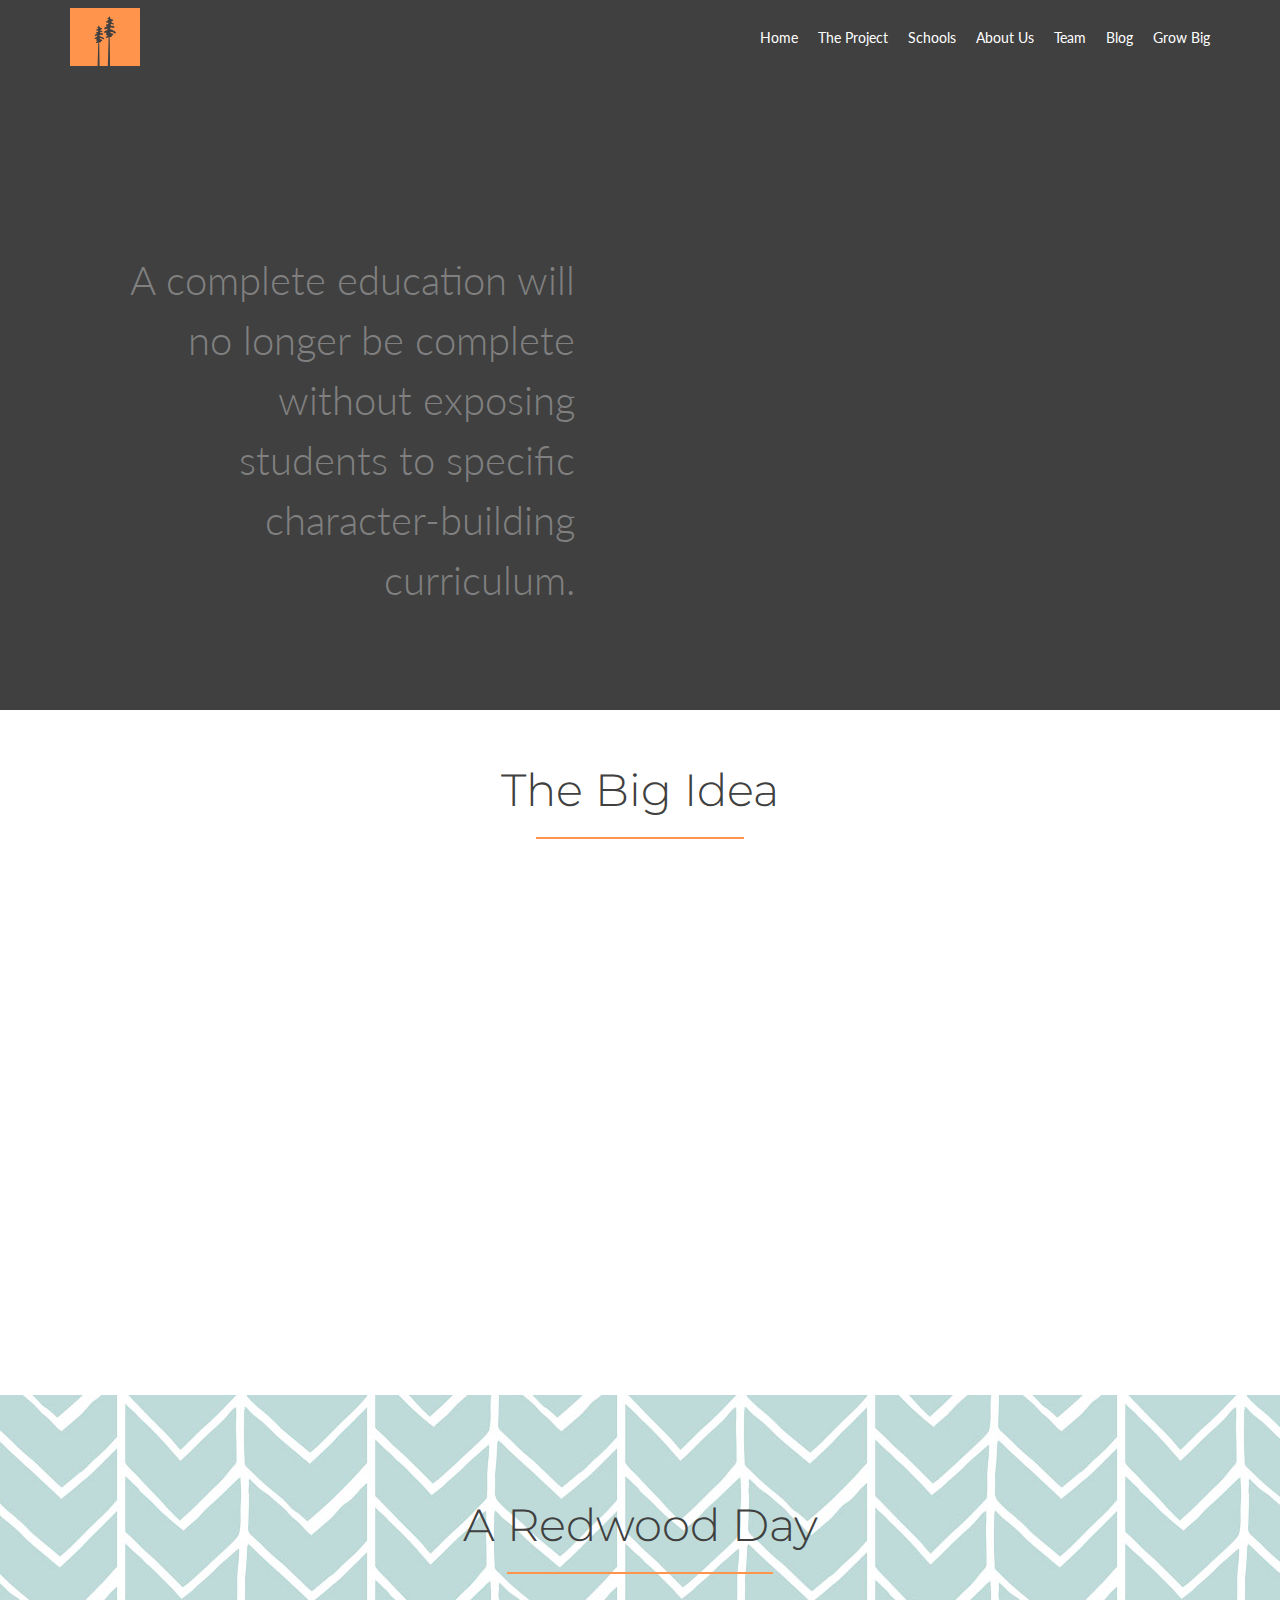
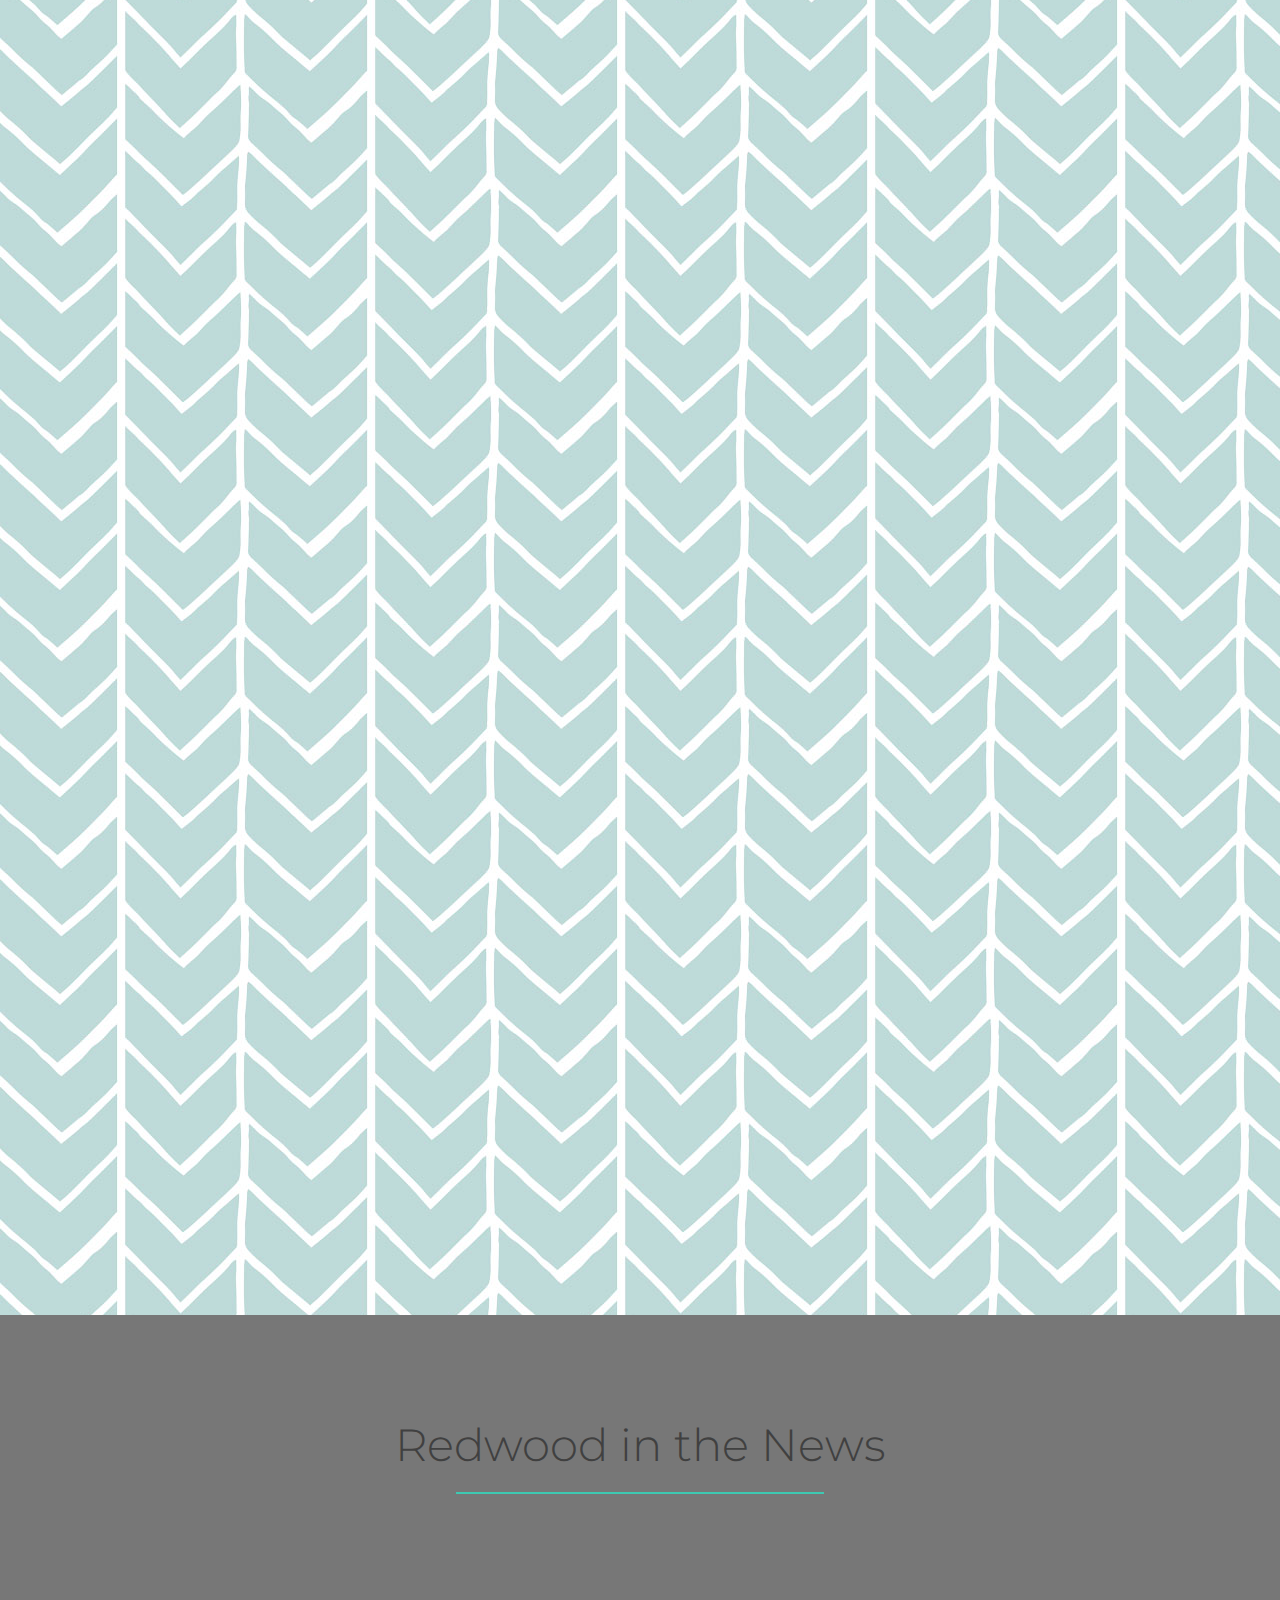
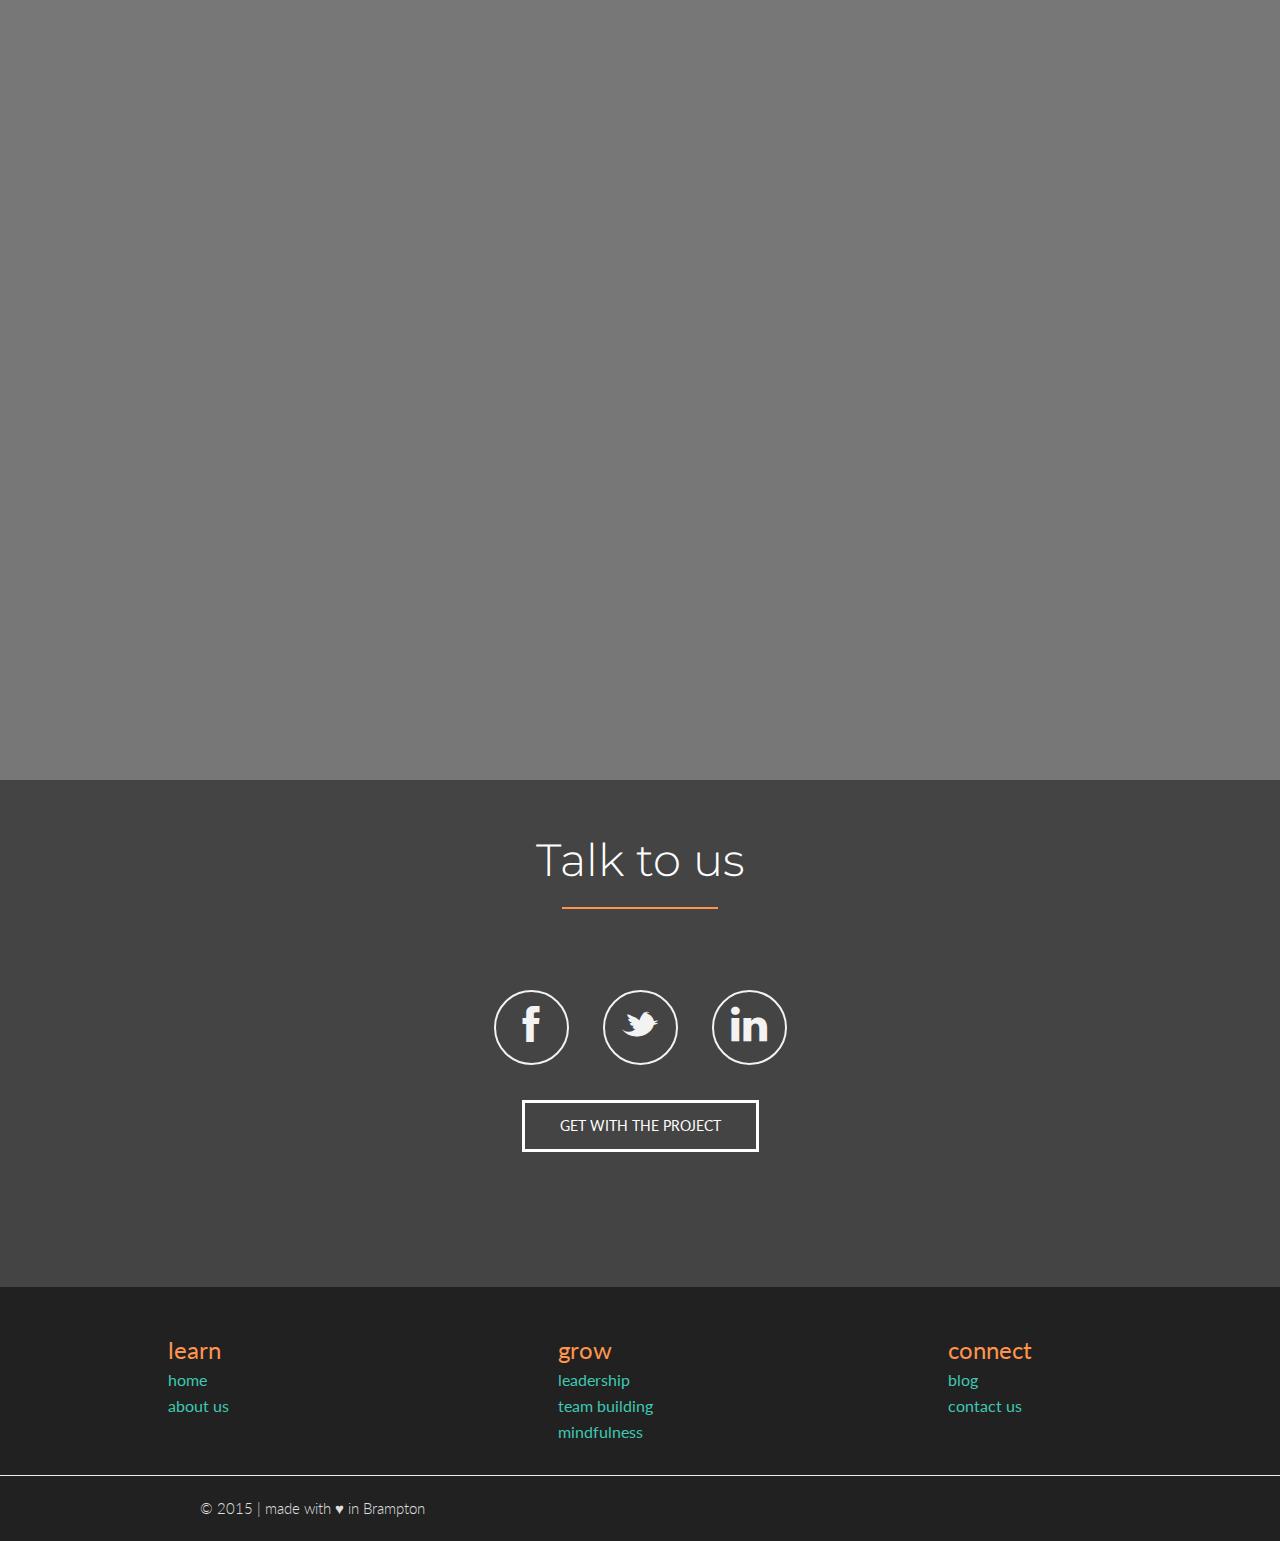
==== commit 69e68bff: "add school section" ====
--- a/schools.html
+++ b/schools.html
@@ -97,13 +97,17 @@
    FOCUS SECTION      
 ============================== -->
 
-<section class="focus">
+<section class="focus schools">
 <div class="container">
 	<!-- / END SECTION HEADER -->
 	
 		<!-- FIRST FOCUS BOXES -->
 		<div class="col-lg-8 col-lg-offset-2 col-sm-8 col-sm-offset-2 focus-box c1 wow fadeInLeft animated" data-wow-offset="30" data-wow-duration="1.5s" data-wow-delay="0.15s">
-			<h5 class="c1-border-bottom">The Big Idea</h5> <!-- FOCUS HEADING -->
+			<div class="section-header">
+				
+				<!-- SECTION TITLE -->
+				<h2 class="dark-text c1-border-bottom">The Big Idea</h2>
+			</div>
 		</div>
 	<div class="row">
 		<div class="col-lg-3 col-md-3 col-sm-6 focus-box c2 wow fadeInLeft animated" data-wow-offset="30" data-wow-duration="1.5s" data-wow-delay="0.15s">
@@ -168,14 +172,14 @@
 <!-- =========================
    FEATURES SECTION   
 ============================== -->
-<section class="features">
+<section class="redwood_day">
 <div class="container">
 		
 		<!-- SECTION HEADER -->
 	<div class="section-header">
 		
 		<!-- SECTION TITLE -->
-		<h2 class="dark-text c2-border-bottom">A Redwood Day</h2>
+		<h2 class="dark-text c1-border-bottom">A Redwood Day</h2>
 	</div>
 	<!-- / END SECTION HEADER -->
 	
--- a/css/style.css
+++ b/css/style.css
@@ -558,6 +558,20 @@
   .focus-box h5 h2, .focus-box h1 h2 {
     font-size: 34px; }
 
+.home_schools {
+  padding: 50px;
+  background: #444;
+  color: #f3f3f3; }
+  .home_schools .icon-top {
+    padding: 20px 0; }
+  .home_schools i {
+    font-size: 40px; }
+  .home_schools p {
+    text-align: justify; }
+
+.focus.schools {
+  padding-bottom: 0px; }
+
 .focus-box p {
   text-align: justify;
   font-family: "Lato", sans-serif;
@@ -614,6 +628,10 @@
 
 .other-focus-list ul li i {
   margin-right: 8px; }
+
+.redwood_day {
+  background: url(../images/backgrounds/down_arrows.jpg);
+  padding: 100px 0; }
 
 /*---------------------------------------
  **   SECTION:  SEPARATOR ONE         -----
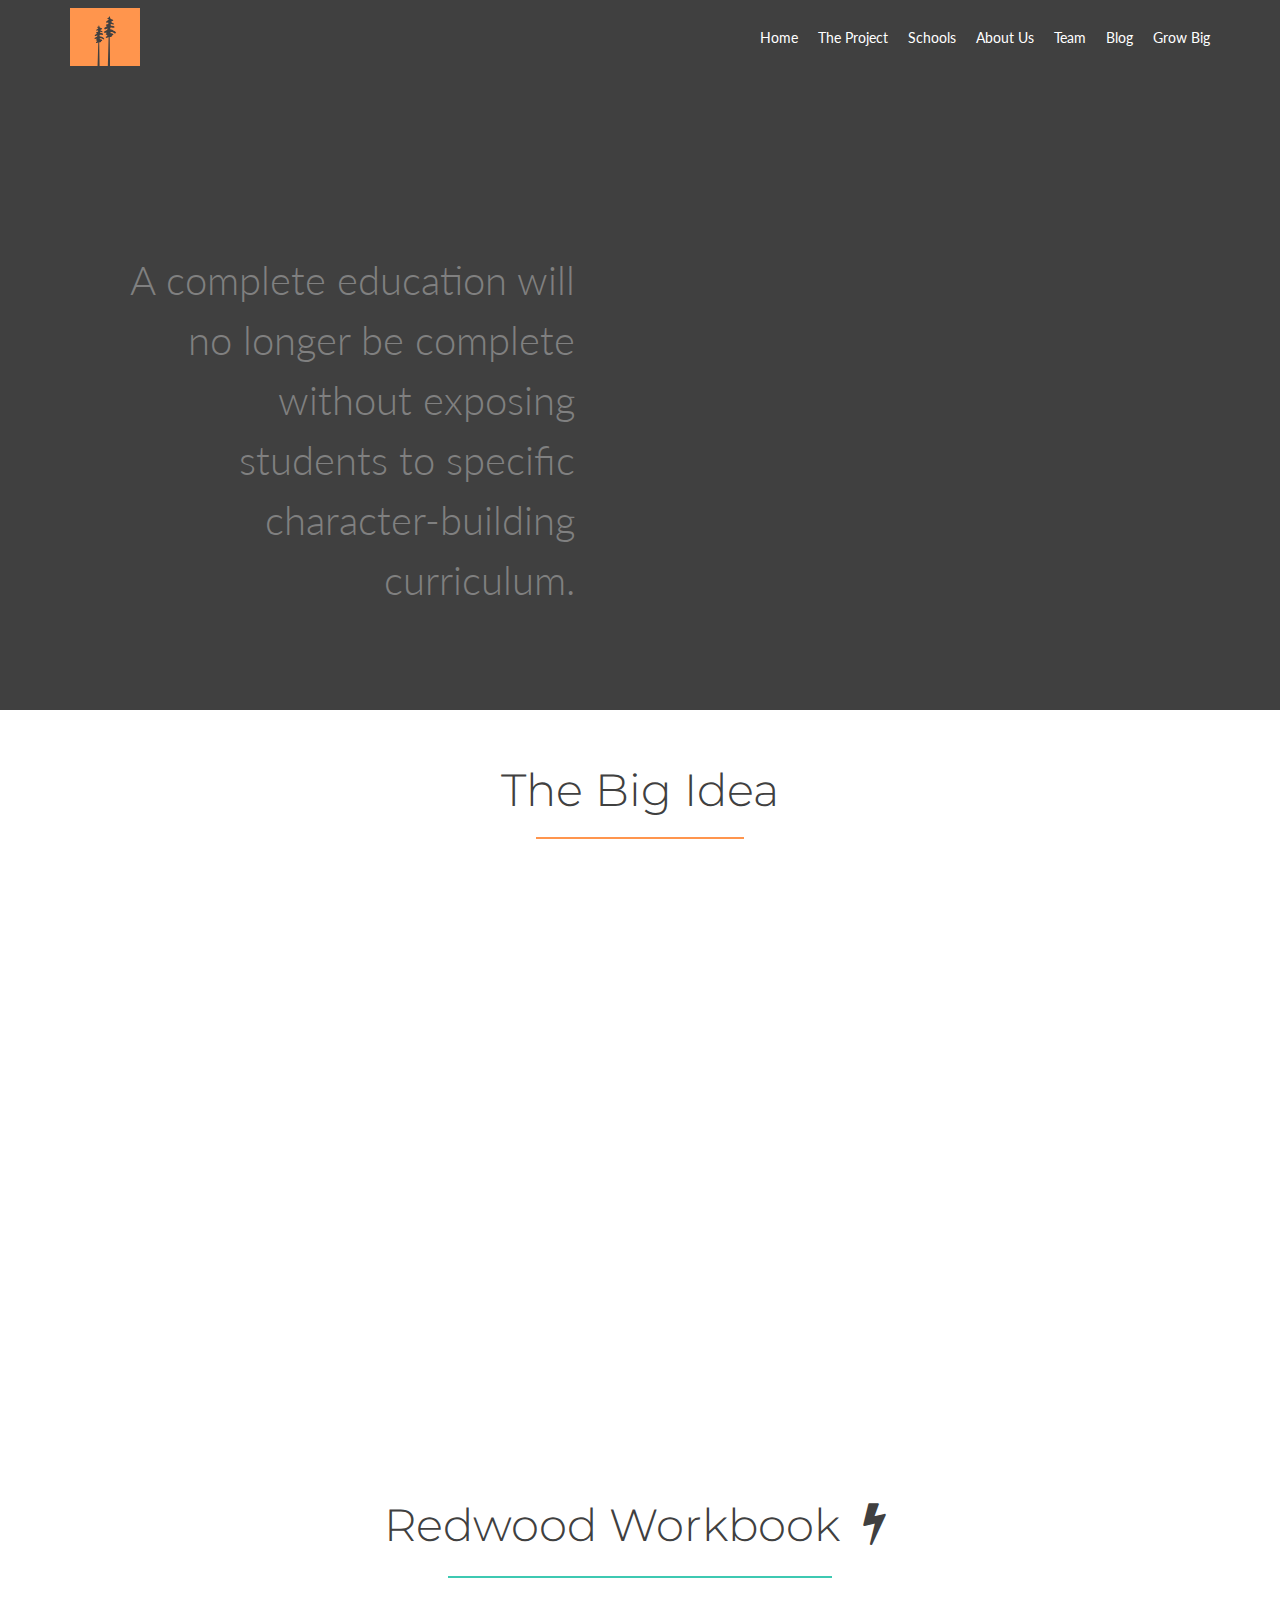
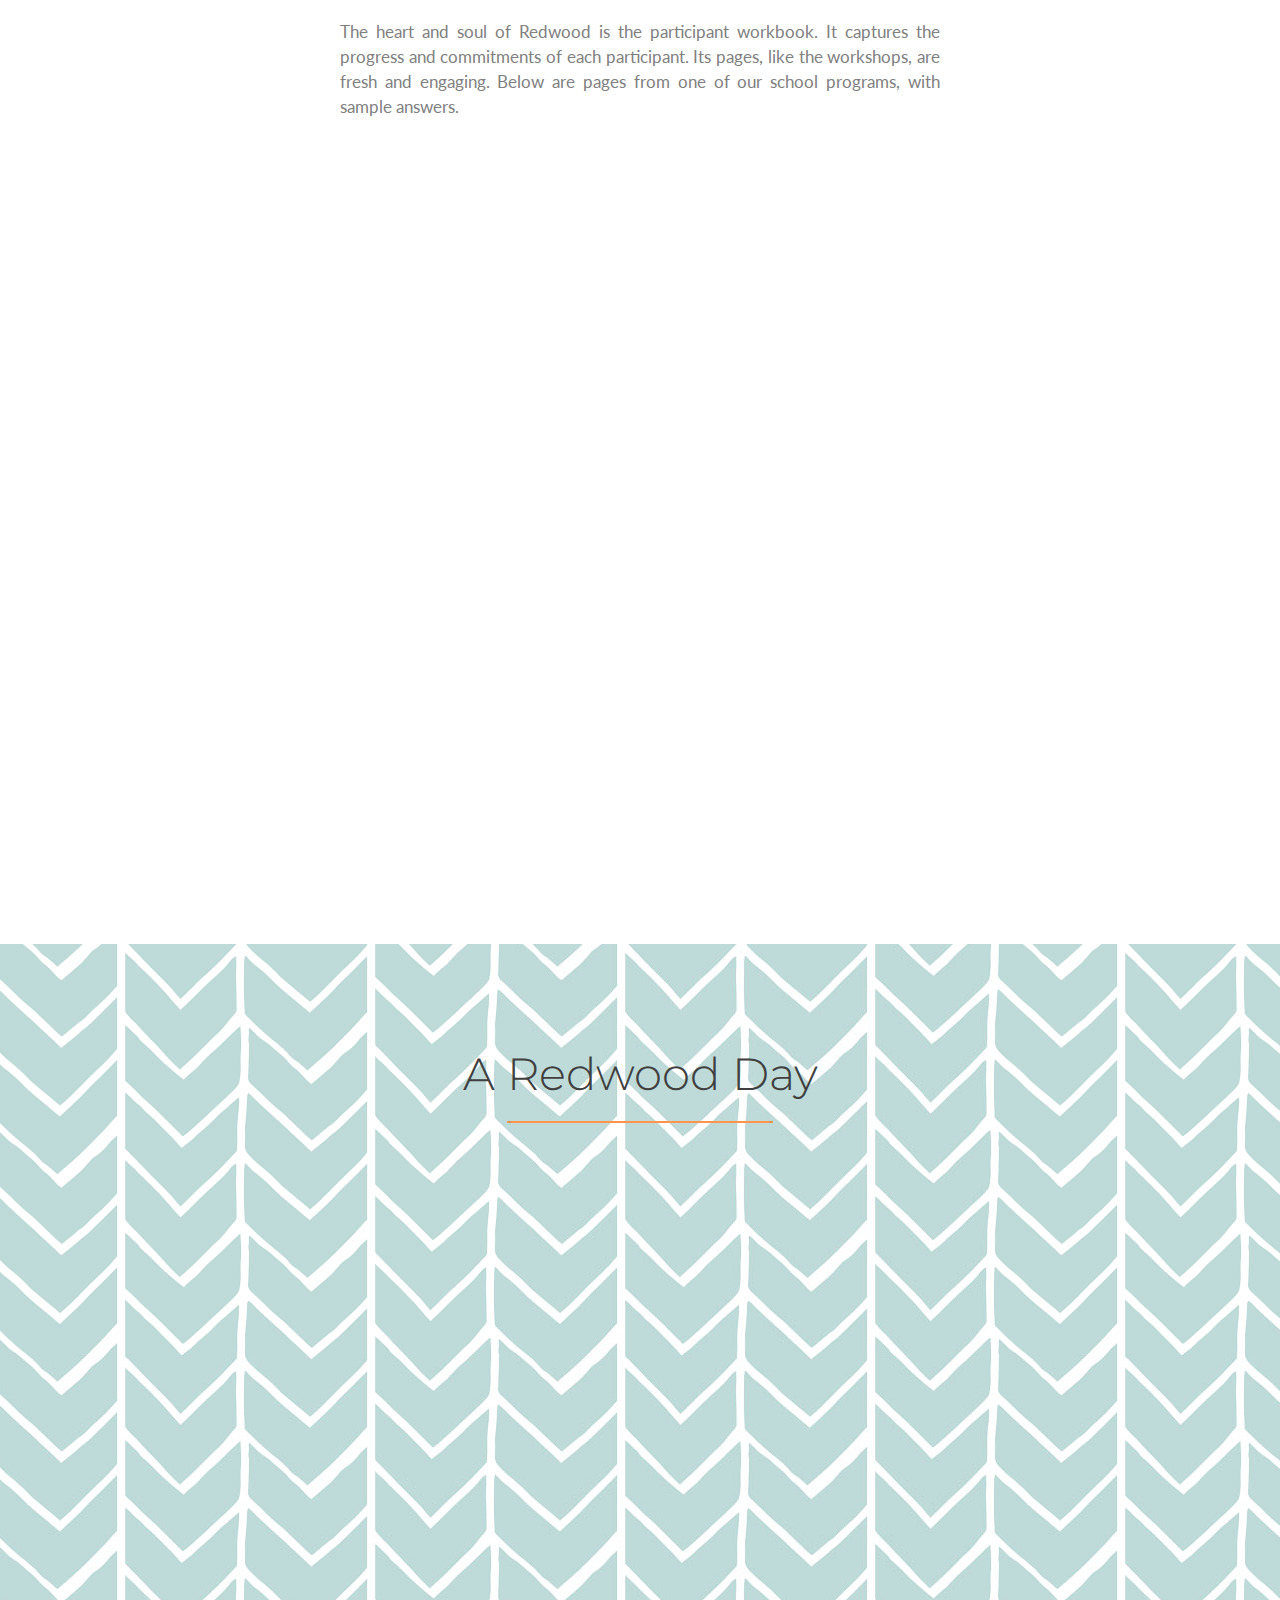
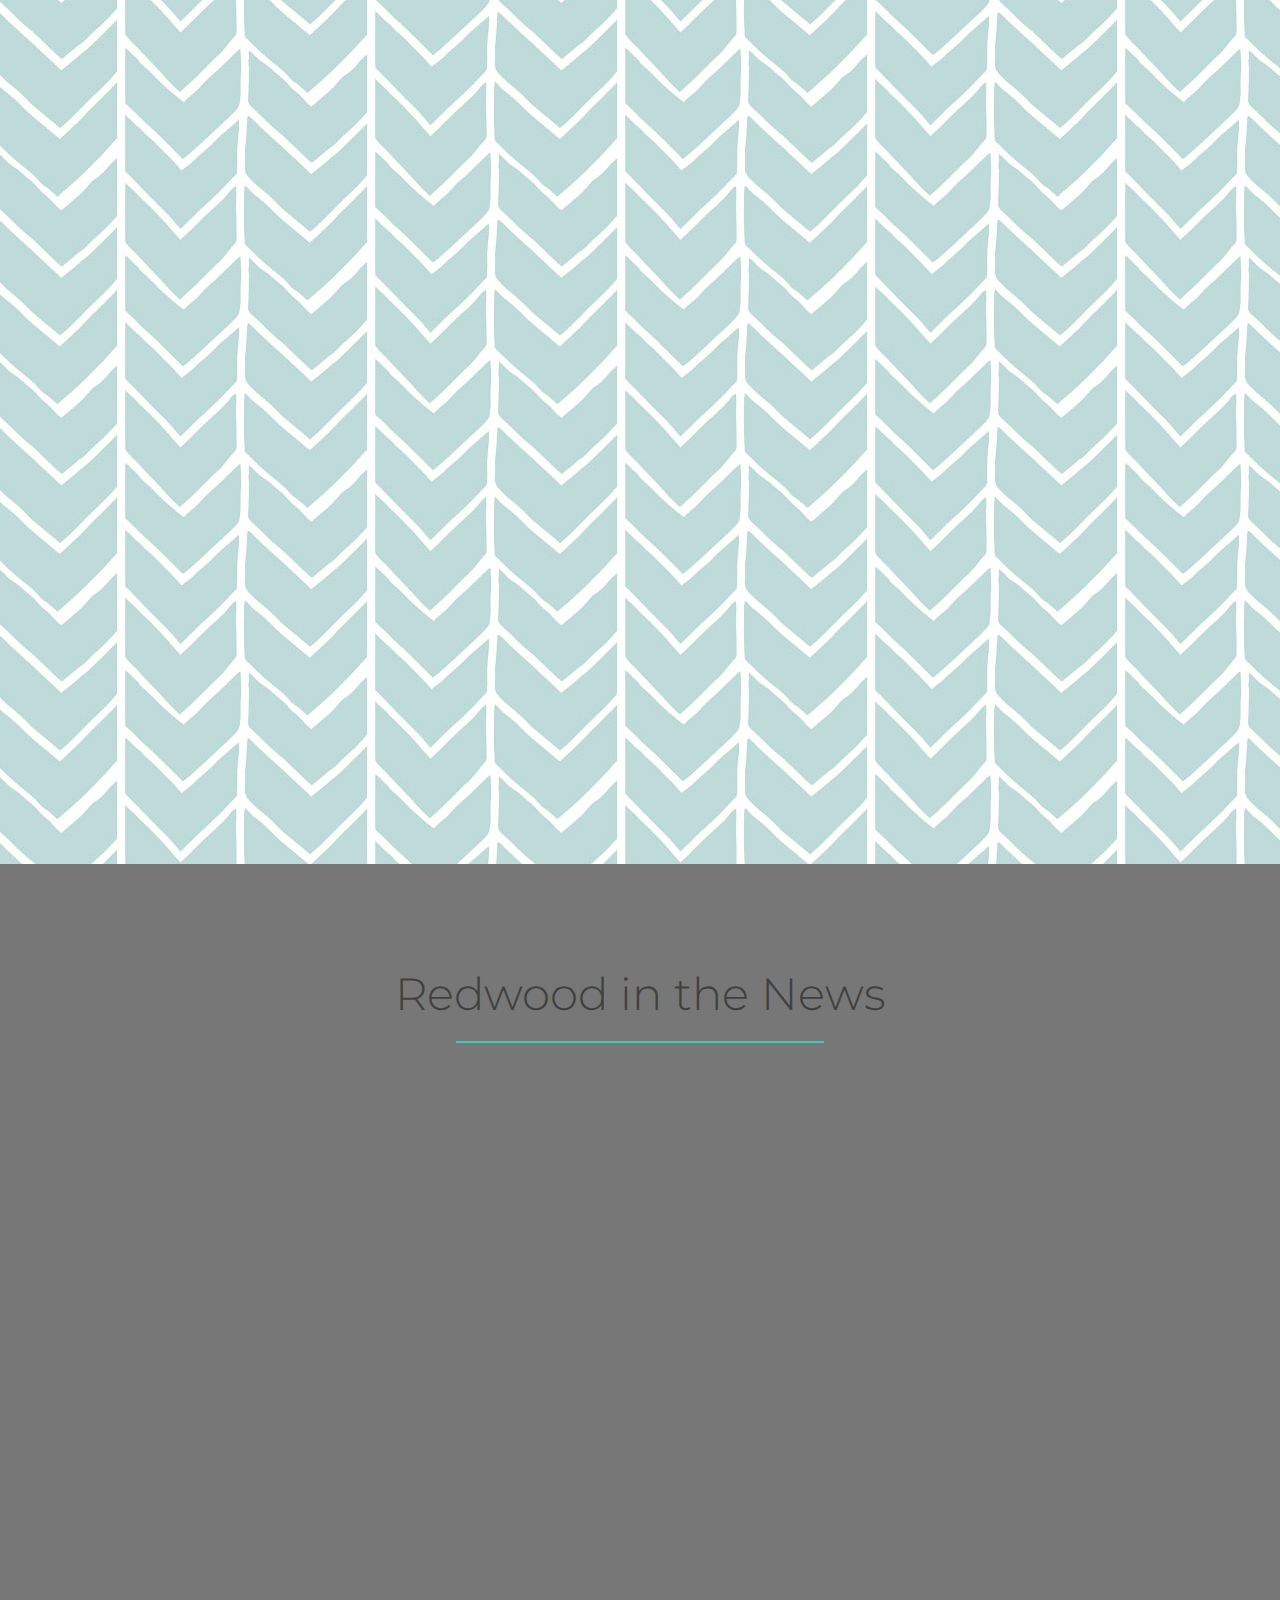
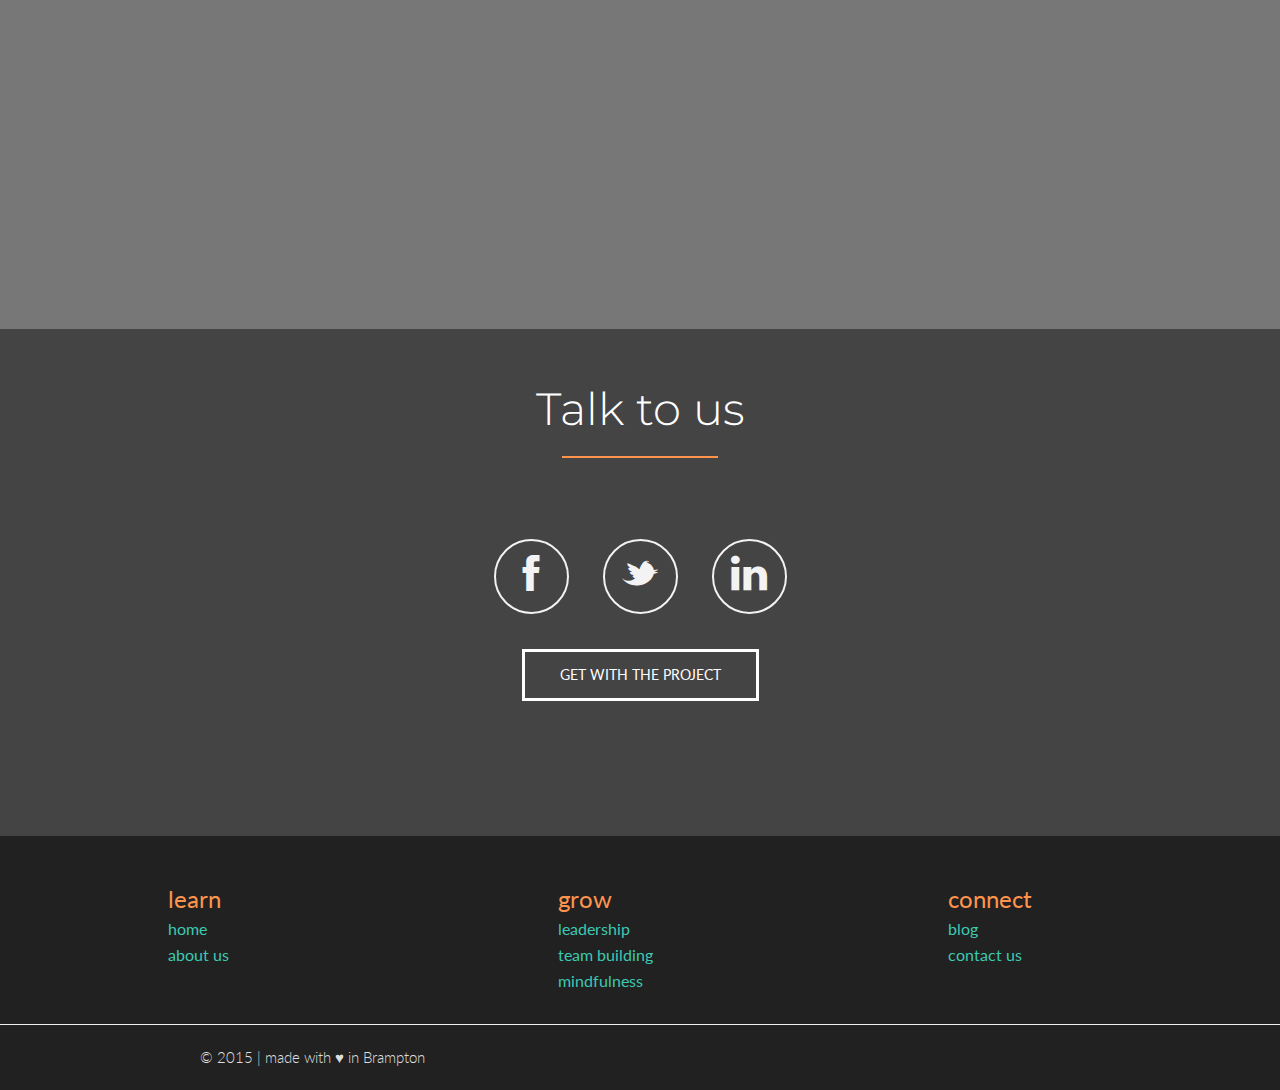
==== commit aeae959d: "add resource section" ====
--- a/schools.html
+++ b/schools.html
@@ -165,7 +165,32 @@
 </div>
 </section>  --> <!-- / END SEPARATOR -->
 
-
+<!-- =========================
+   RESOURCES SECTION      
+============================== -->
+
+<section class="resources">
+	<!-- SECTION HEADER -->
+	<div class="container">
+		<div class="section-header">
+			<!-- SECTION TITLE -->
+			<h2 class="dark-text c2-border-bottom" id="resources">Redwood Workbook <i class="icon-fontawesome-webfont-72"></i></h2>
+				<h5>The heart and soul of Redwood is the participant workbook. It captures the progress and commitments of each participant. Its pages, like the workshops, are fresh and engaging. Below are pages from one of our school programs, with sample answers.</h5>		
+		</div>
+	</div>	
+
+		<div class="row">
+			<div class="col-lg-12 col-sm-12">
+				<!-- / END SECTION HEADER -->
+				<div class="issuuembed" id="issu" data-configid="11516555/7388126" type="application/x-shockwave-flash"></div>
+				<style>
+					.issuuembed { height: 600px; }
+				</style>
+			</div>
+	
+
+	</div> <!-- / END CONTAINER -->
+</section>
 <!-- =========================
    NEWSETTER          
 ============================== -->
@@ -387,6 +412,7 @@
 <script src="js/bootstrap.min.js"></script>
 <script src="js/wow.min.js"></script>
 <script src="js/jquery.nav.js"></script>
+<script type="text/javascript" src="js/embed.js" async="true"></script>
 <script src="js/jquery.knob.js"></script>
 <script src="js/owl.carousel.min.js"></script>
 <script src="js/custom.js"></script>
--- a/css/style.css
+++ b/css/style.css
@@ -341,6 +341,13 @@
   font-size: 40px;
   display: inline-block; }
 
+.section-header h5 {
+  padding: 50px 0;
+  max-width: 600px;
+  display: block;
+  margin: 0 auto;
+  text-align: justify; }
+
 .section-header h6 {
   font-size: 16px;
   margin-top: 50px; }
@@ -448,6 +455,11 @@
 
 .school_header {
   height: 100%; }
+
+.resources {
+  padding: 100px 0;
+  min-height: 800px;
+  background-image: url(http://basehold.it/i/24/ff0000); }
 
 .school_landing {
   margin-top: 150px; }
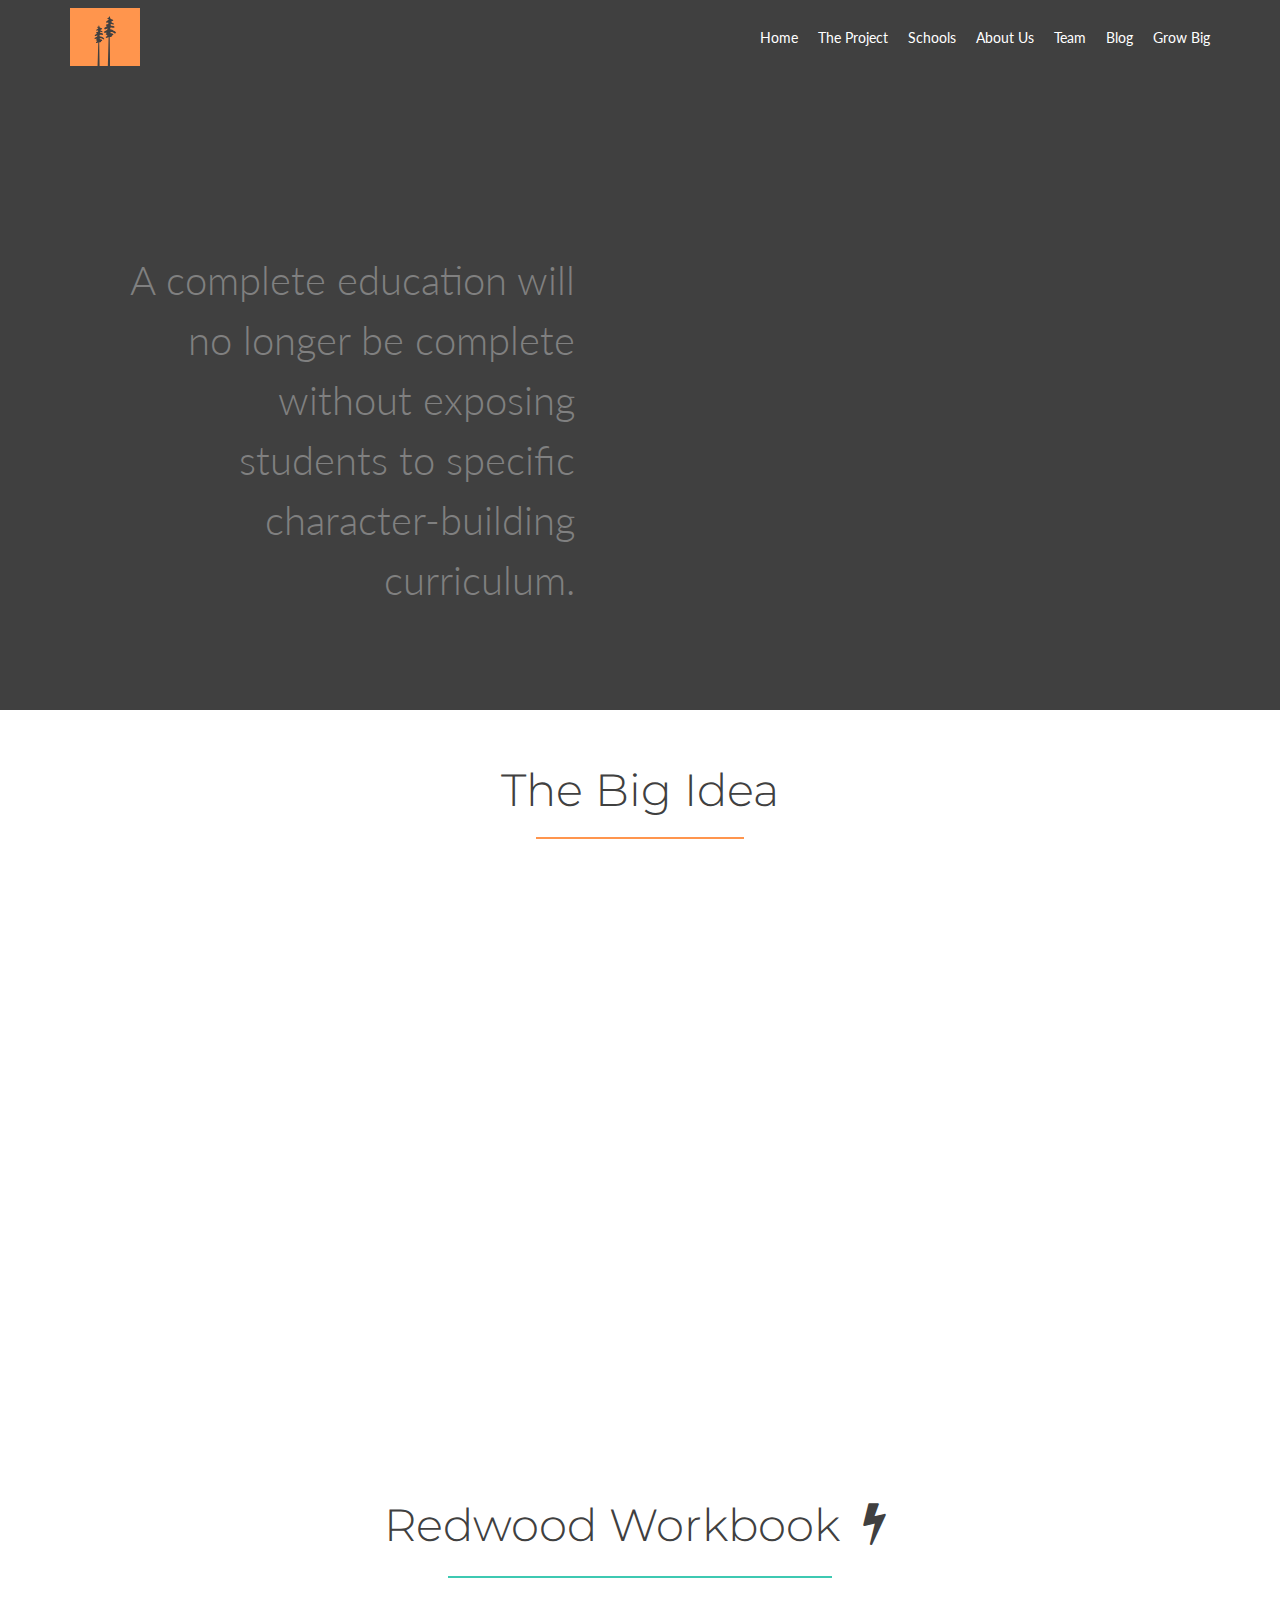
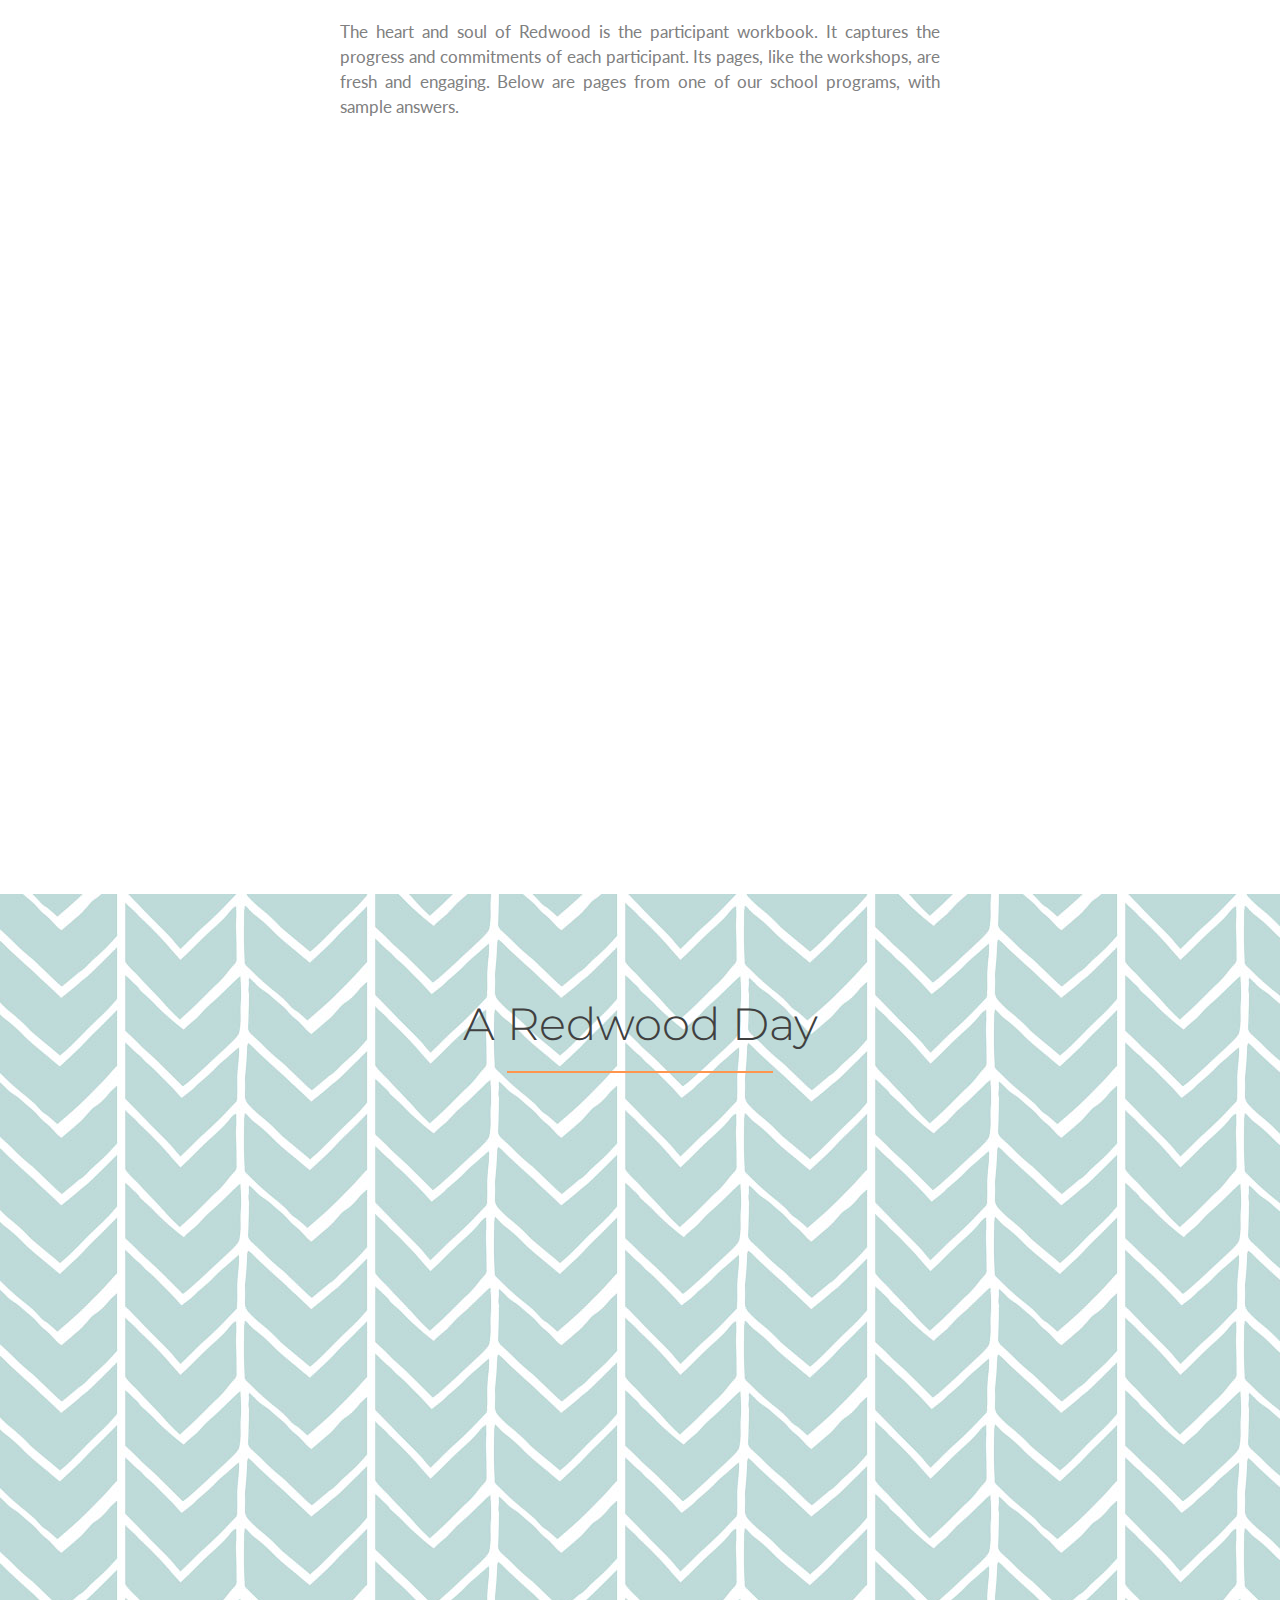
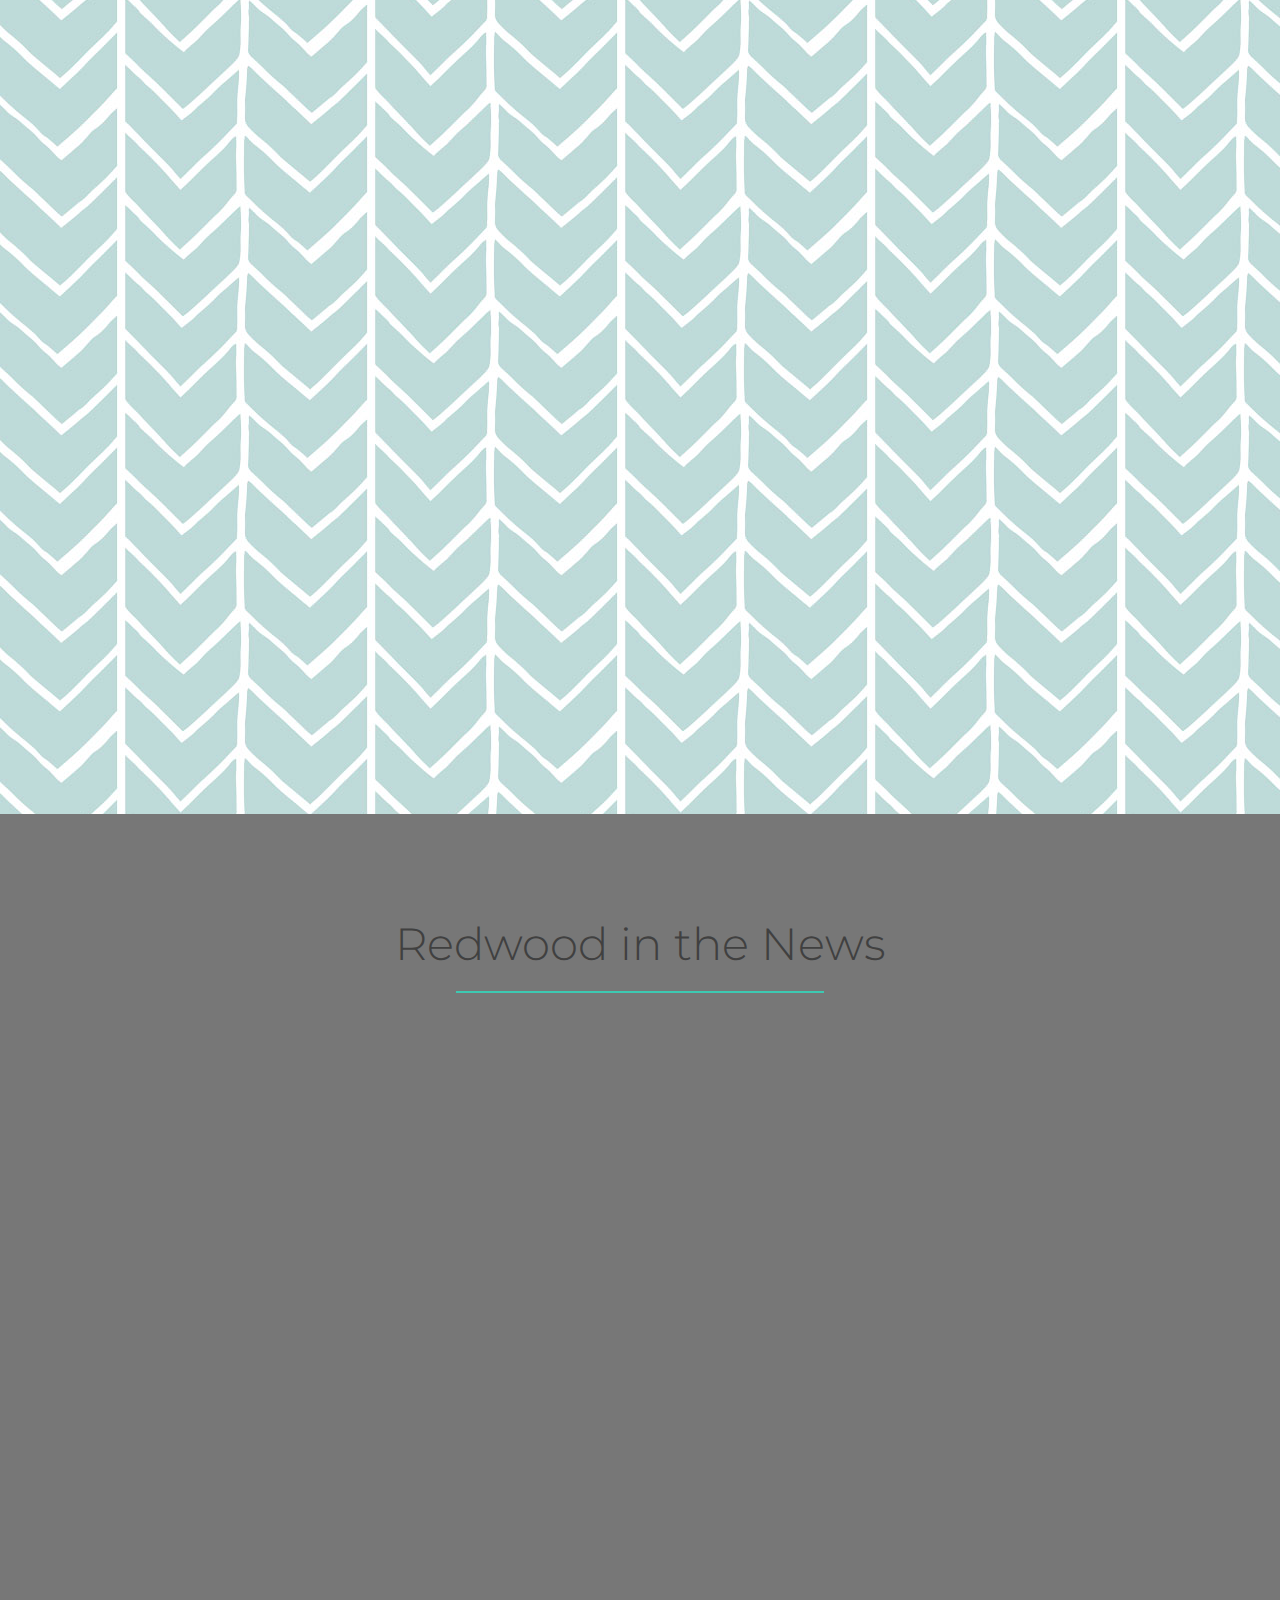
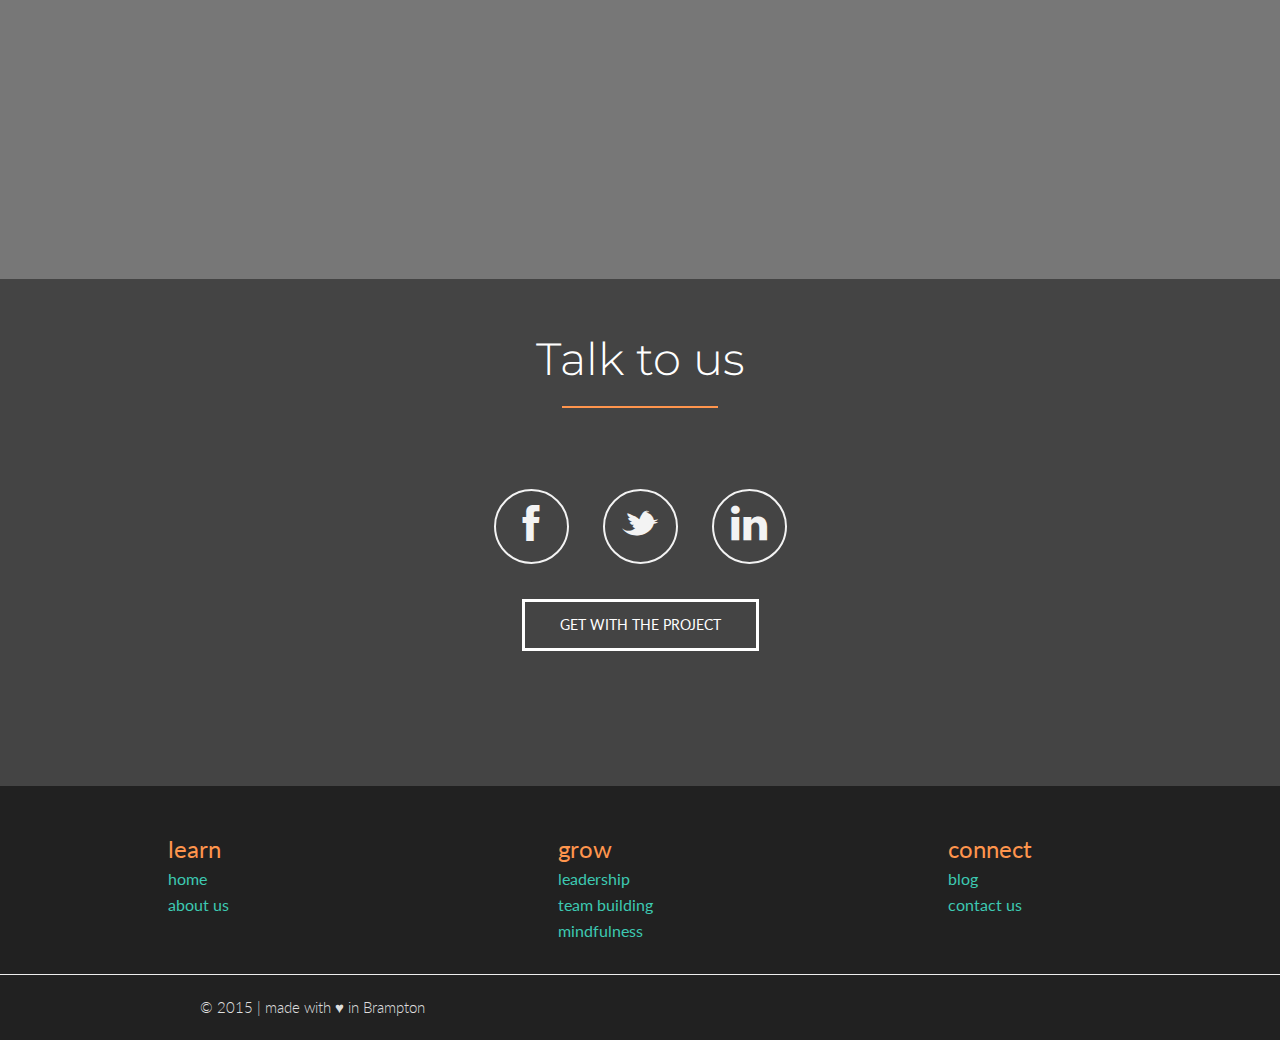
==== commit 1df63d2a: "add resource section" ====
--- a/schools.html
+++ b/schools.html
@@ -185,6 +185,7 @@
 				<div class="issuuembed" id="issu" data-configid="11516555/7388126" type="application/x-shockwave-flash"></div>
 				<style>
 					.issuuembed { height: 600px; }
+					.issuuembed span {display:none !important;}
 				</style>
 			</div>
 	
--- a/css/style.css
+++ b/css/style.css
@@ -342,7 +342,7 @@
   display: inline-block; }
 
 .section-header h5 {
-  padding: 50px 0;
+  padding: 50px 0 0 0;
   max-width: 600px;
   display: block;
   margin: 0 auto;
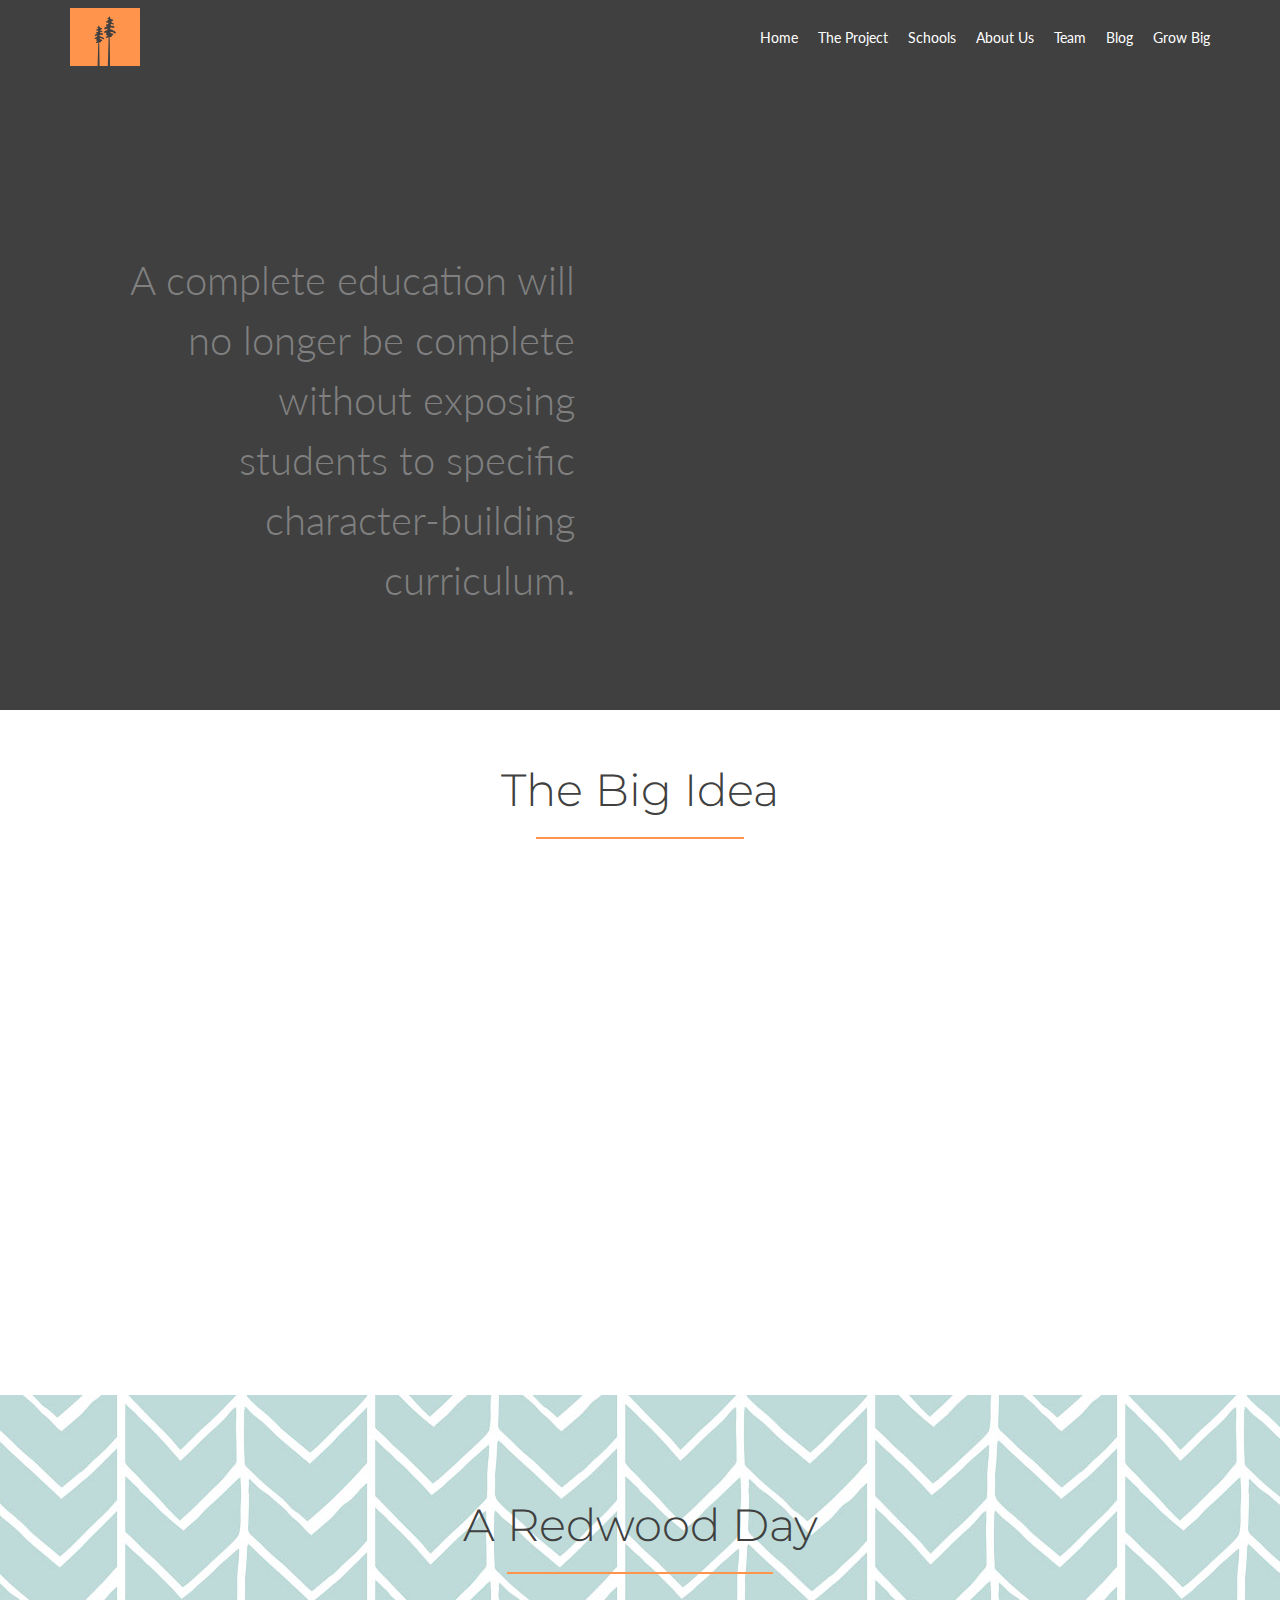
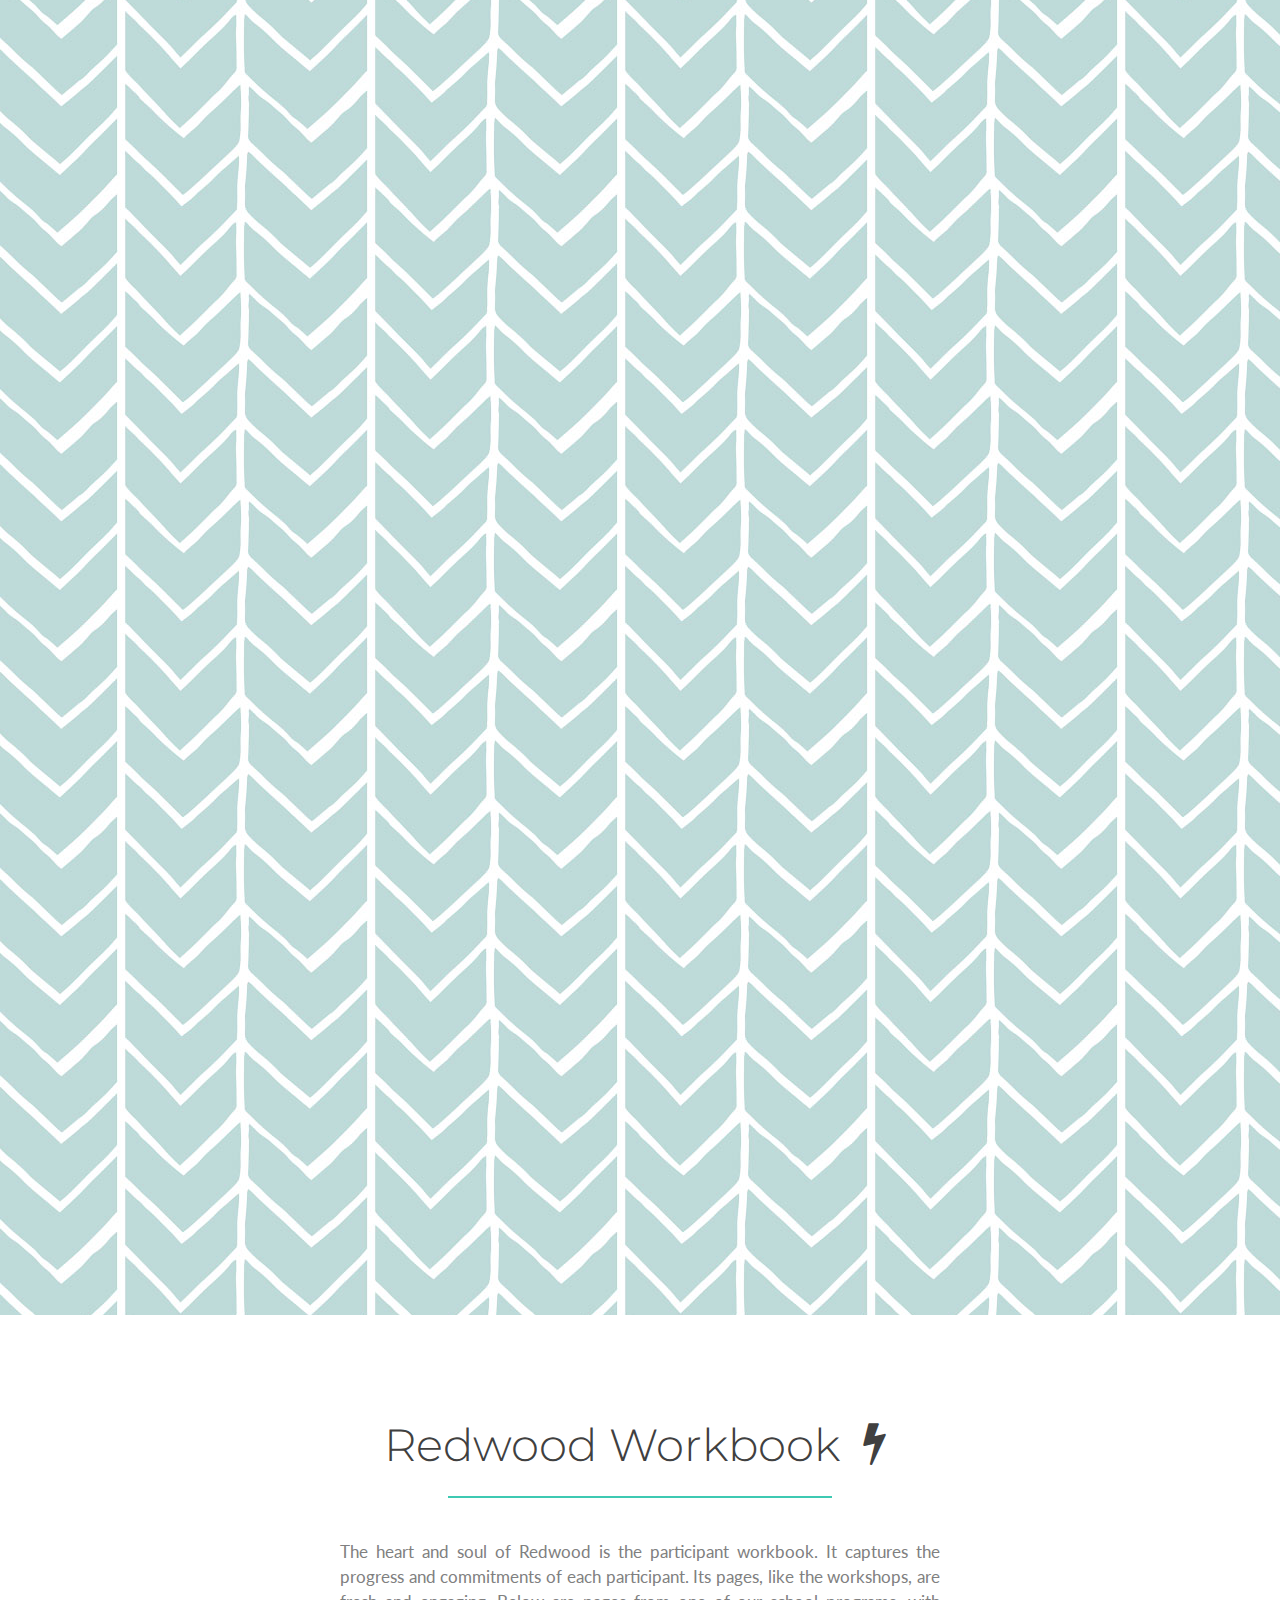
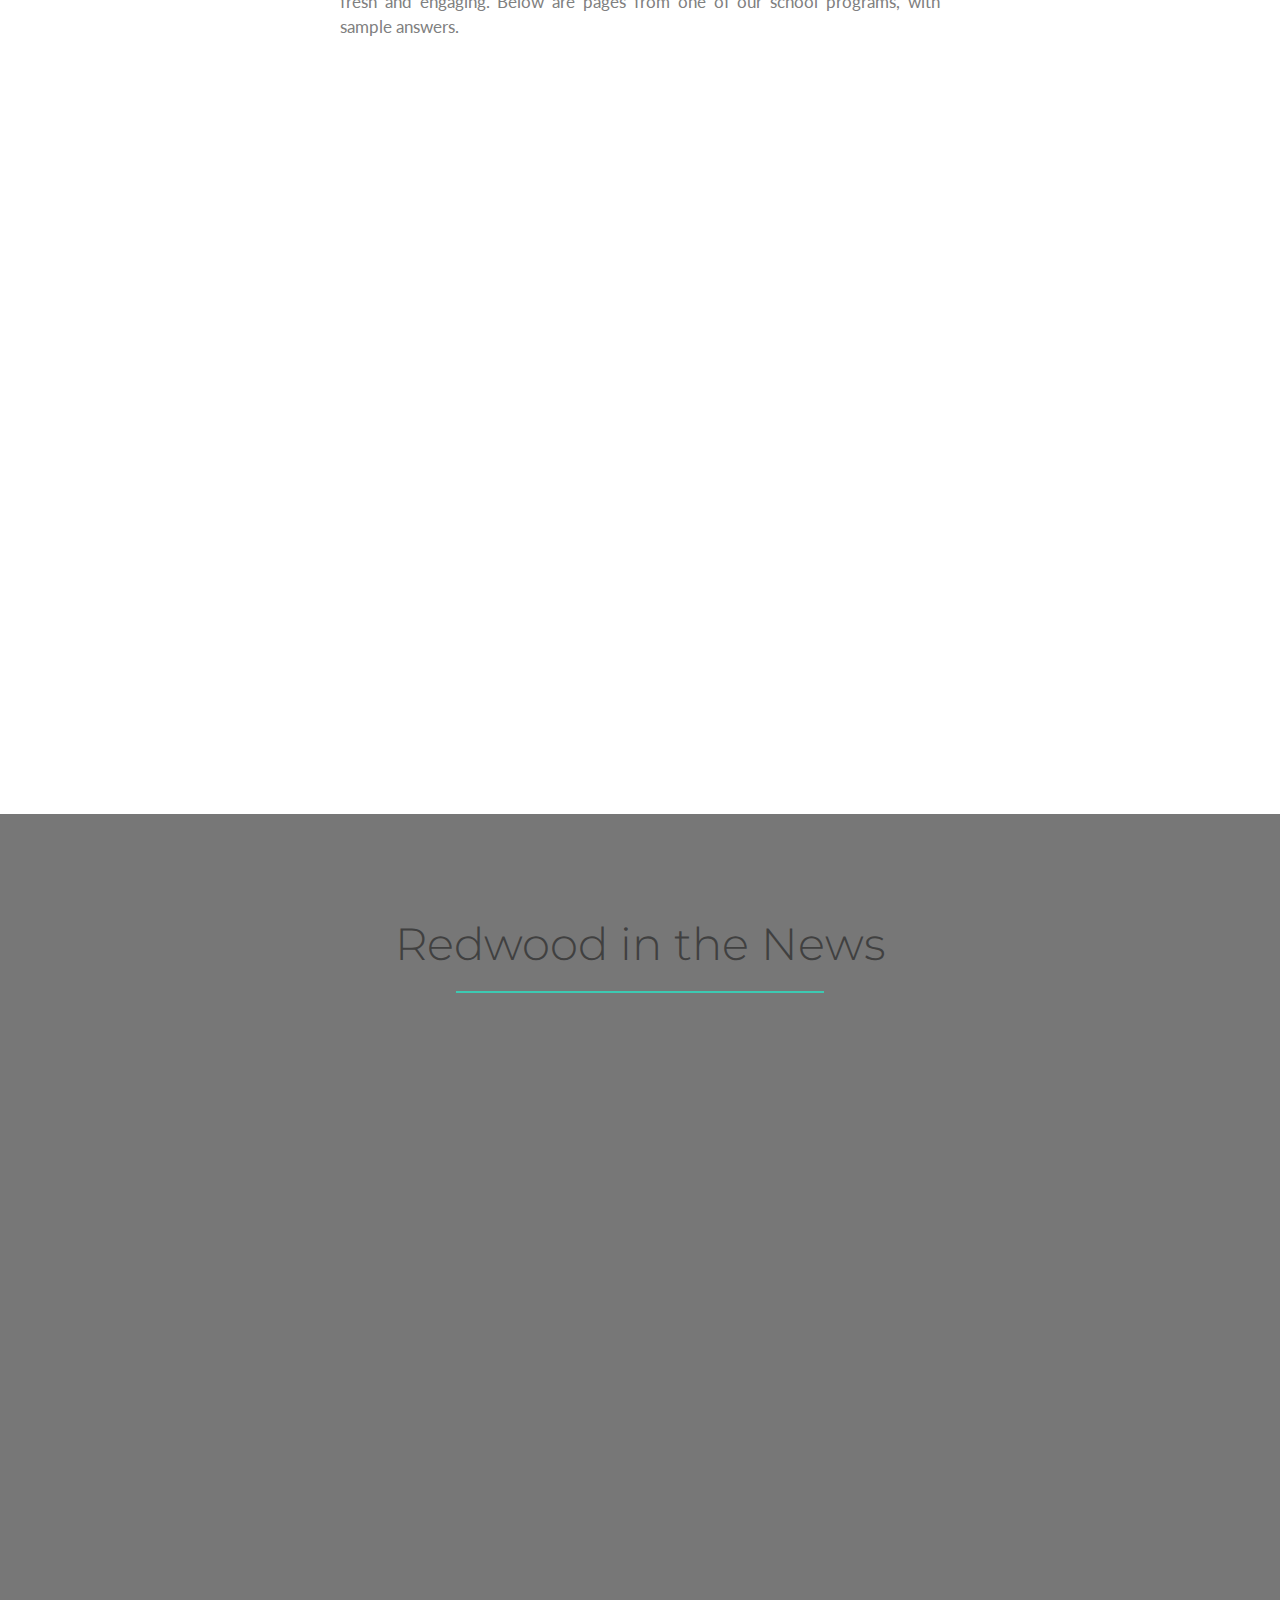
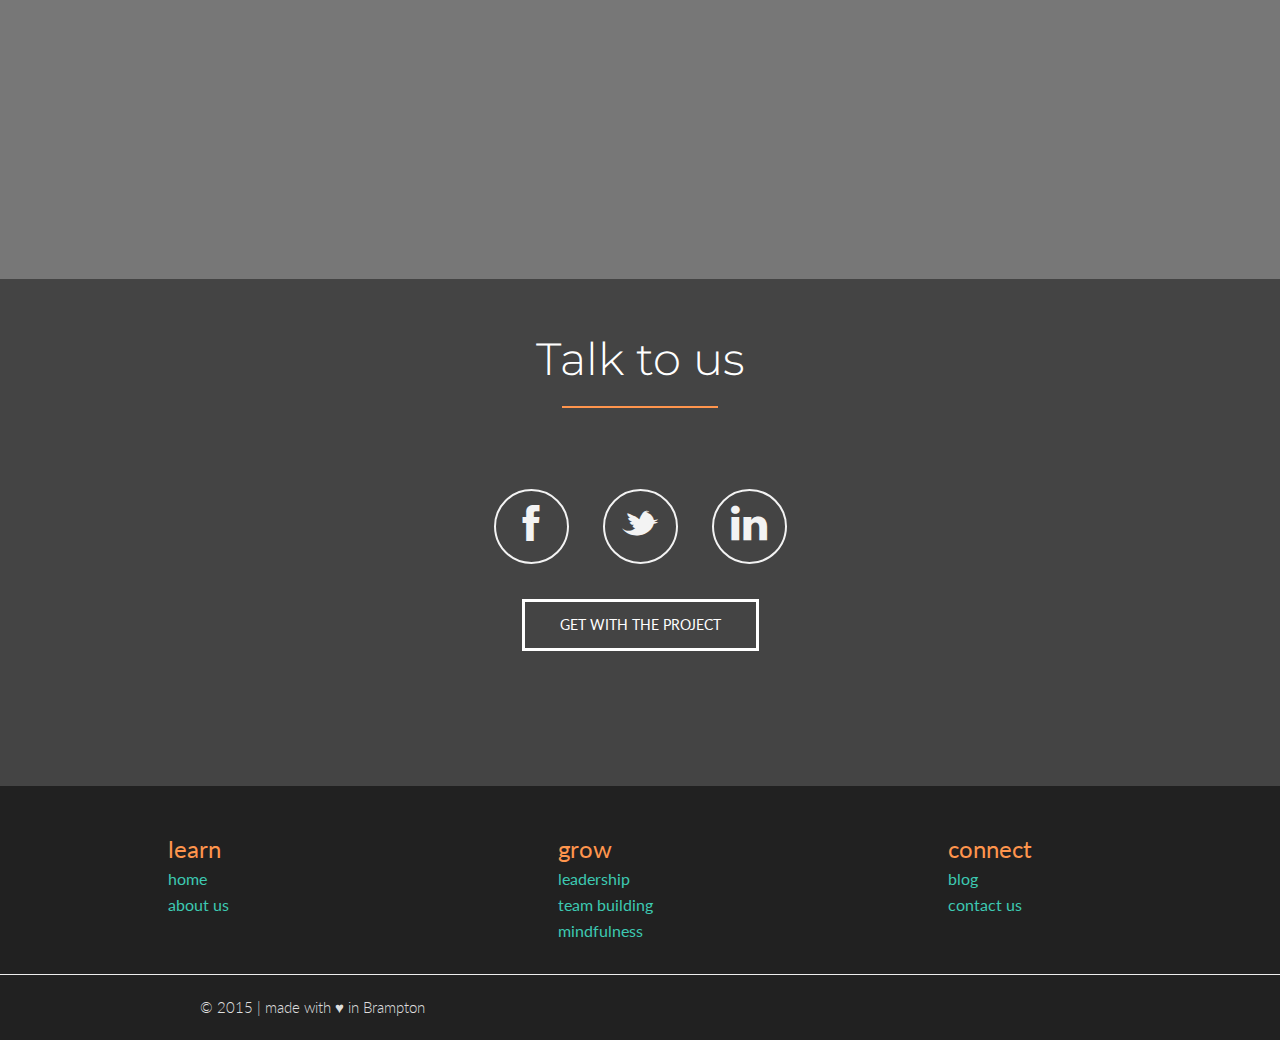
==== commit e9723ec5: "add resource section" ====
--- a/schools.html
+++ b/schools.html
@@ -166,33 +166,6 @@
 </section>  --> <!-- / END SEPARATOR -->
 
 <!-- =========================
-   RESOURCES SECTION      
-============================== -->
-
-<section class="resources">
-	<!-- SECTION HEADER -->
-	<div class="container">
-		<div class="section-header">
-			<!-- SECTION TITLE -->
-			<h2 class="dark-text c2-border-bottom" id="resources">Redwood Workbook <i class="icon-fontawesome-webfont-72"></i></h2>
-				<h5>The heart and soul of Redwood is the participant workbook. It captures the progress and commitments of each participant. Its pages, like the workshops, are fresh and engaging. Below are pages from one of our school programs, with sample answers.</h5>		
-		</div>
-	</div>	
-
-		<div class="row">
-			<div class="col-lg-12 col-sm-12">
-				<!-- / END SECTION HEADER -->
-				<div class="issuuembed" id="issu" data-configid="11516555/7388126" type="application/x-shockwave-flash"></div>
-				<style>
-					.issuuembed { height: 600px; }
-					.issuuembed span {display:none !important;}
-				</style>
-			</div>
-	
-
-	</div> <!-- / END CONTAINER -->
-</section>
-<!-- =========================
    NEWSETTER          
 ============================== -->
 <!-- =========================
@@ -220,6 +193,37 @@
 </div> <!-- / END CONTAINER -->
 </section> <!-- / END FEATURES SECTION -->
 
+
+<!-- =========================
+   RESOURCES SECTION      
+============================== -->
+
+<section class="resources">
+	<!-- SECTION HEADER -->
+	<div class="container">
+		<div class="section-header">
+			<!-- SECTION TITLE -->
+			<h2 class="dark-text c2-border-bottom" id="resources">Redwood Workbook <i class="icon-fontawesome-webfont-72"></i></h2>
+				<h5>The heart and soul of Redwood is the participant workbook. It captures the progress and commitments of each participant. Its pages, like the workshops, are fresh and engaging. Below are pages from one of our school programs, with sample answers.</h5>		
+		</div>
+	</div>	
+
+		<div class="row">
+			<div class="col-lg-12 col-sm-12">
+				<!-- / END SECTION HEADER -->
+				<div class="issuuembed" id="issu" data-configid="11516555/7388126" type="application/x-shockwave-flash"></div>
+				<style>
+					.issuuembed { height: 600px; }
+					.issuuembed span {display:none !important;}
+				</style>
+			</div>
+	
+
+	</div> <!-- / END CONTAINER -->
+</section>
+<!-- =========================
+   NEWS SECTION      
+============================== -->
 
 <section class="schools_news">
 <div class="container">
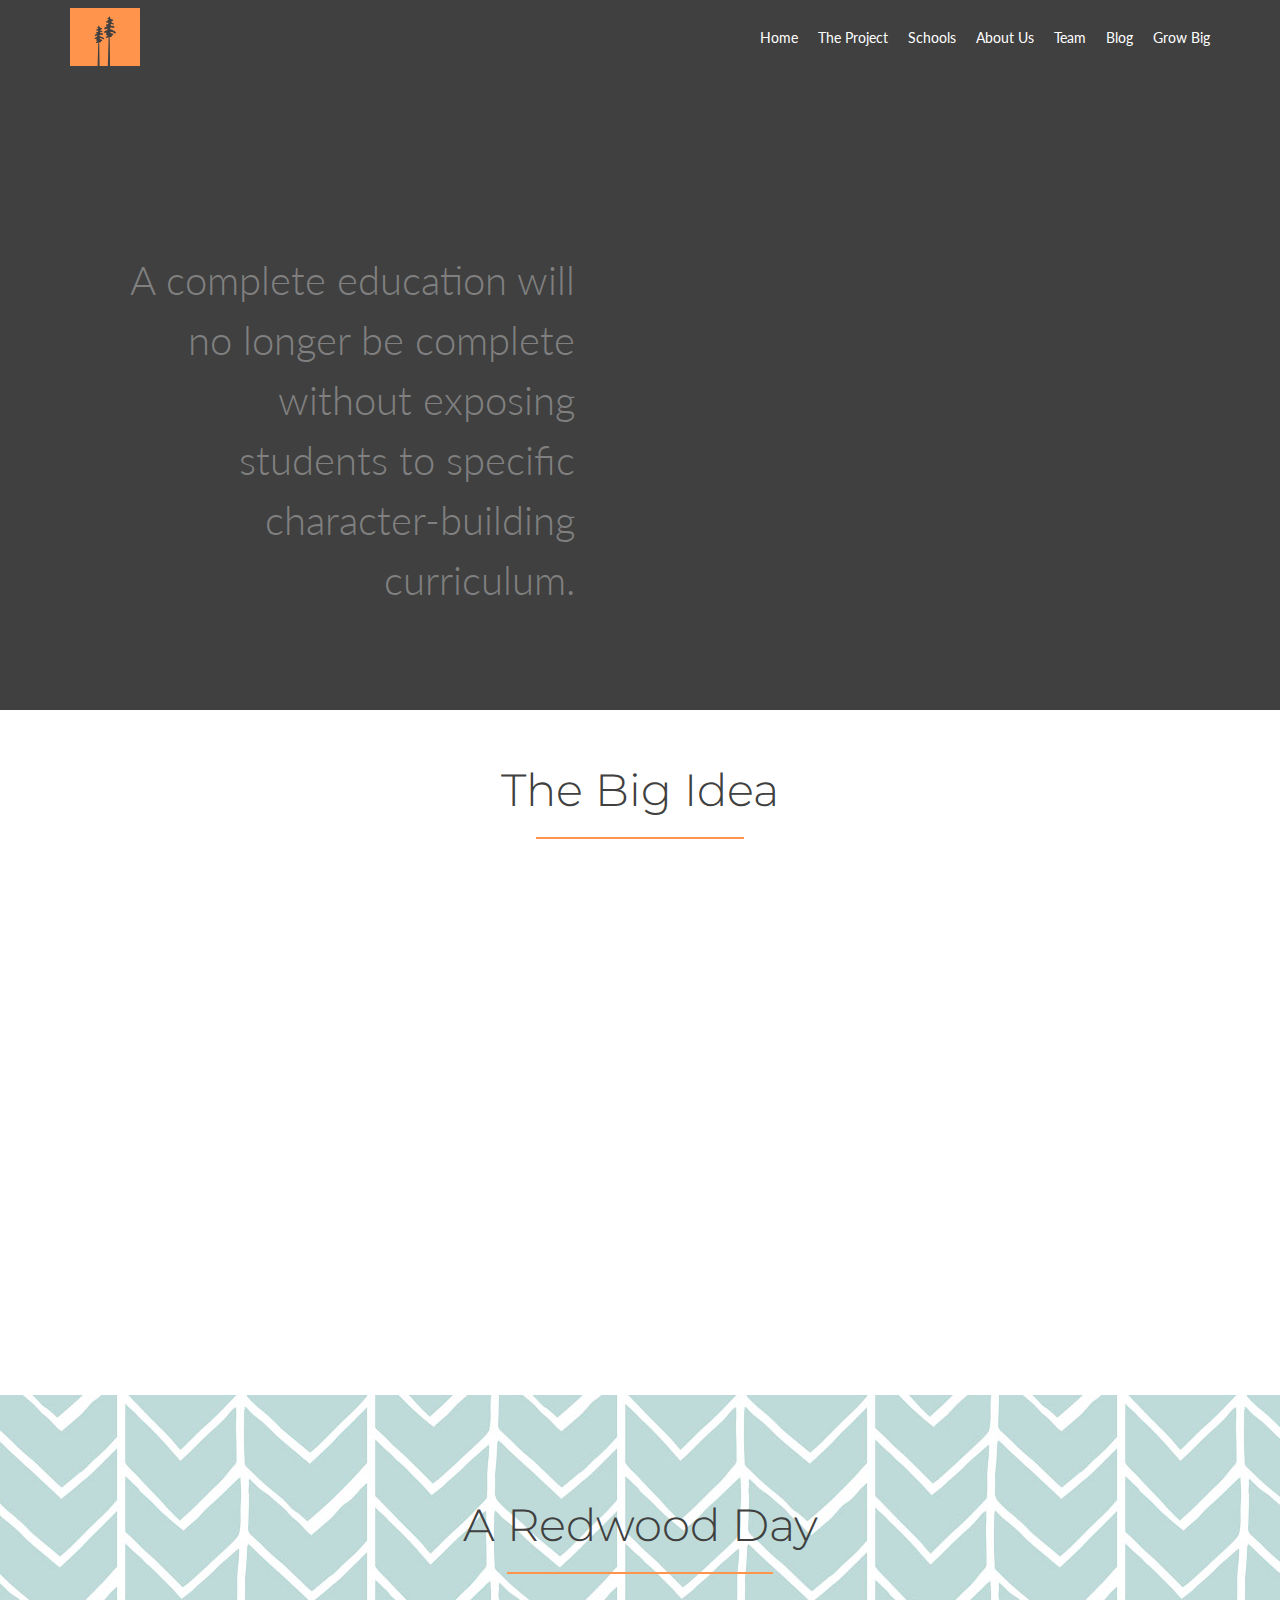
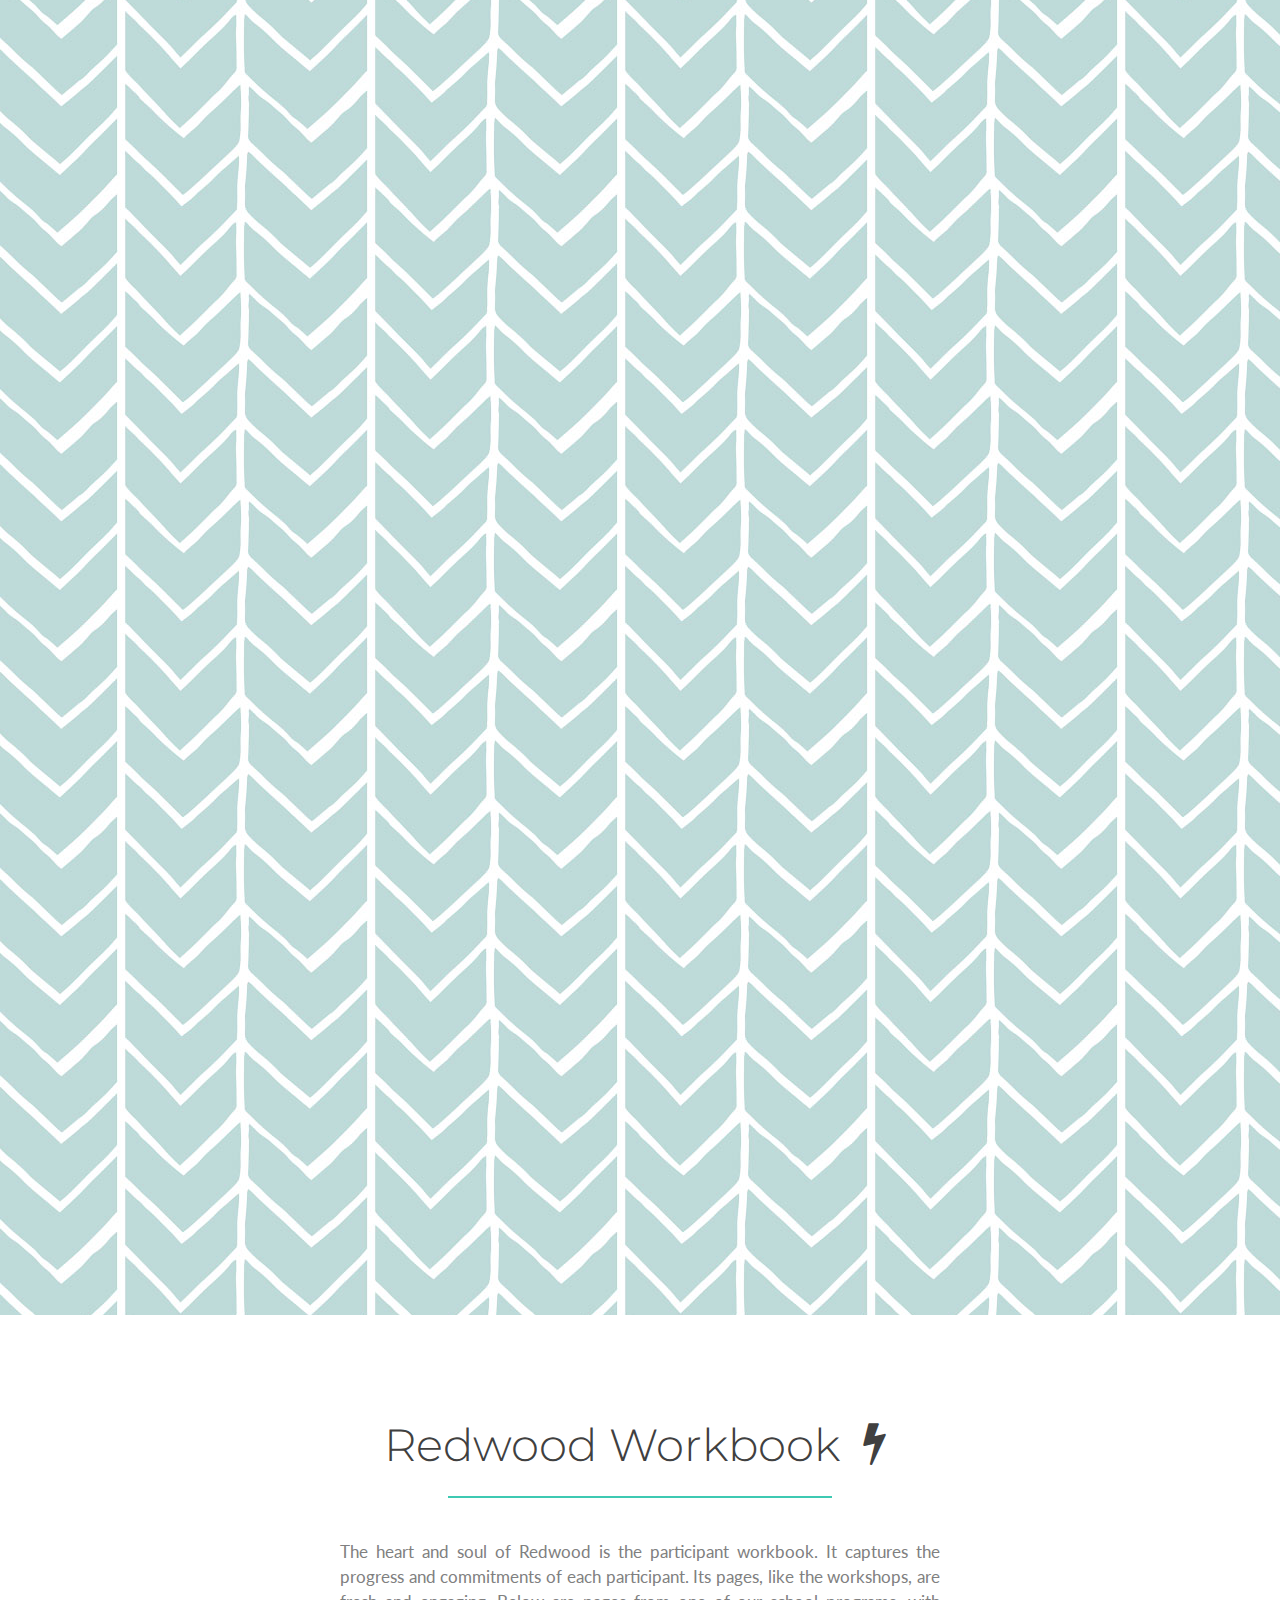
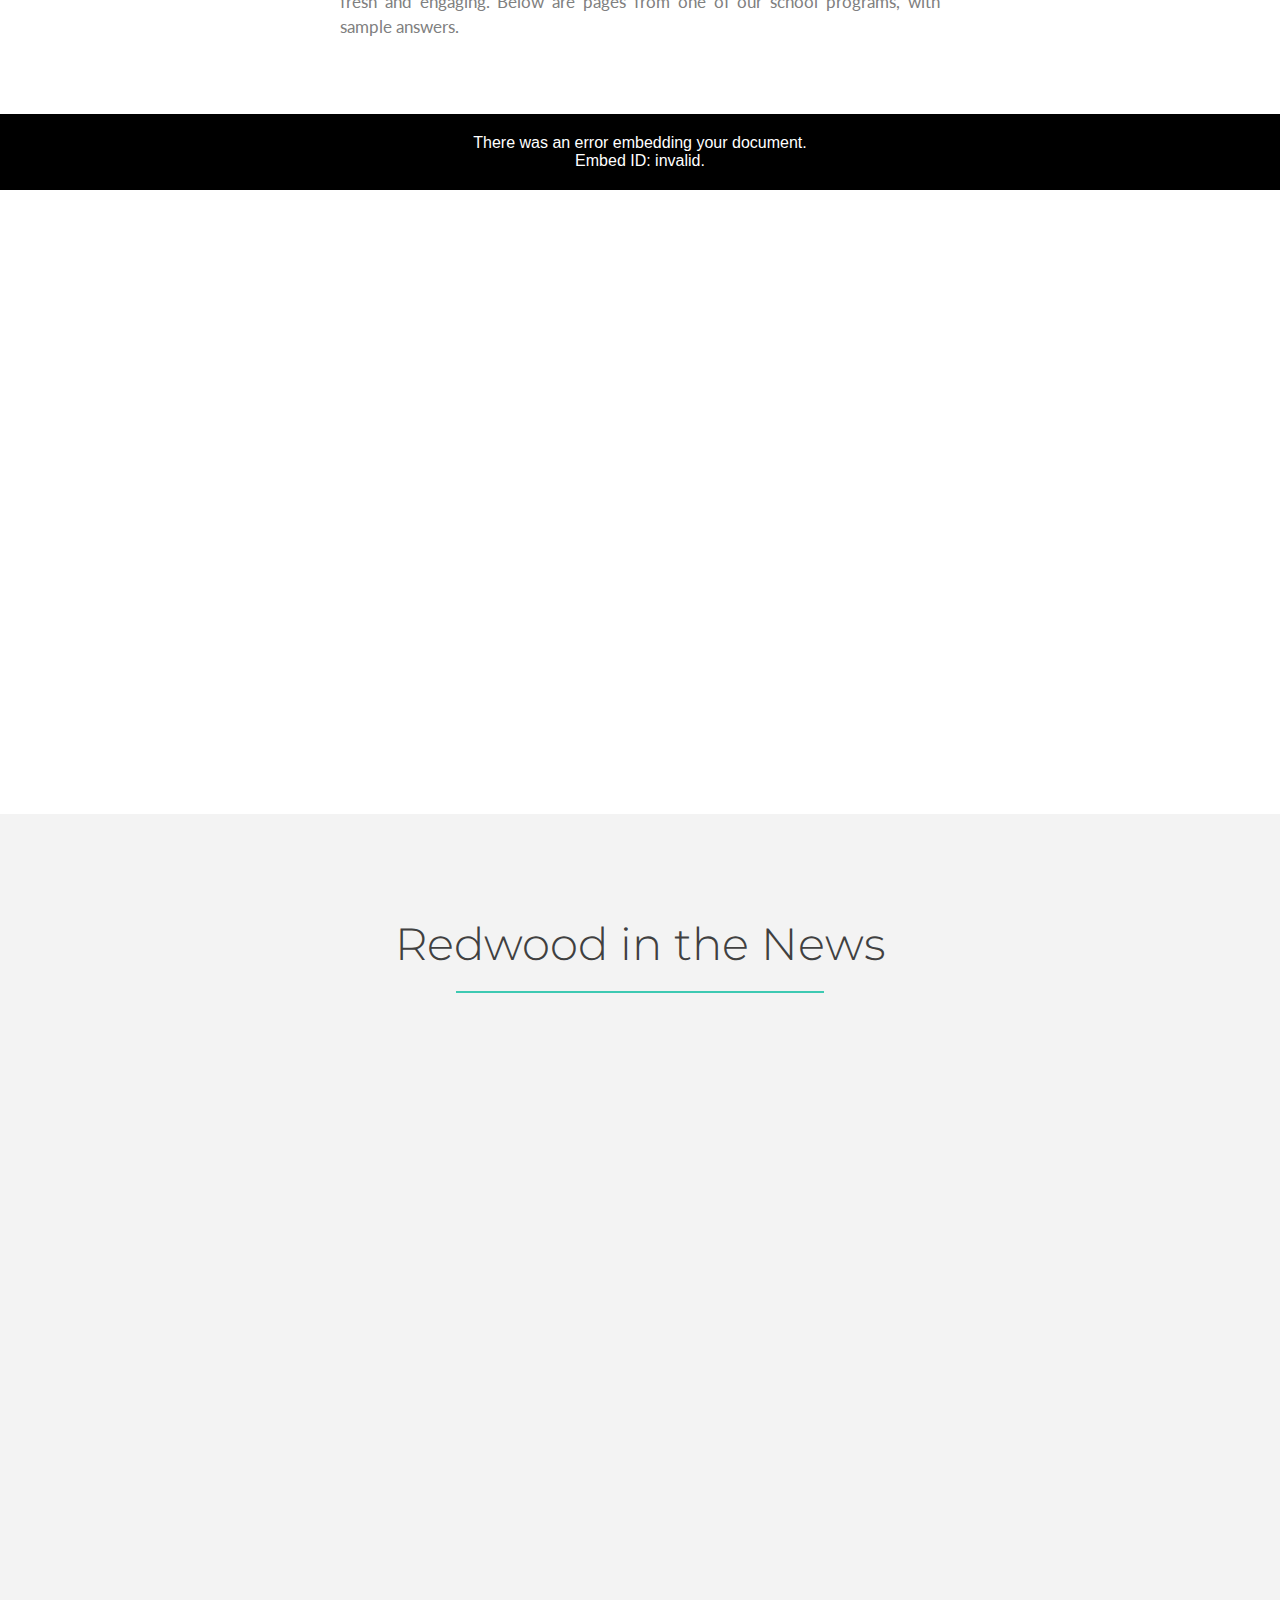
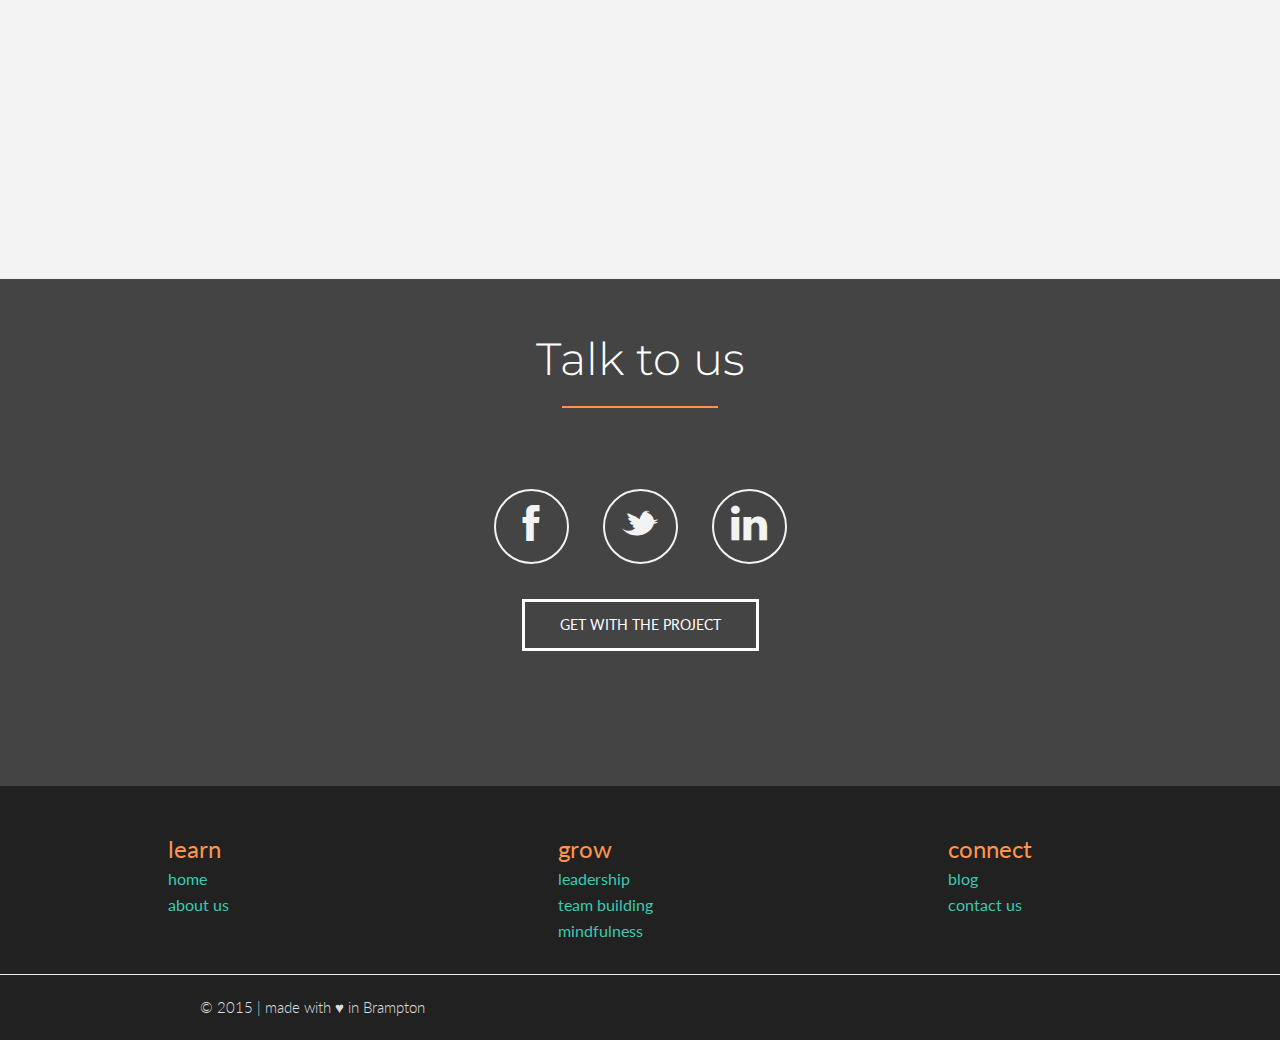
==== commit 5cf1f10c: "add resource section" ====
--- a/schools.html
+++ b/schools.html
@@ -211,7 +211,7 @@
 		<div class="row">
 			<div class="col-lg-12 col-sm-12">
 				<!-- / END SECTION HEADER -->
-				<div class="issuuembed" id="issu" data-configid="11516555/7388126" type="application/x-shockwave-flash"></div>
+				<div class="issuuembed" id="issu" data-con™figid="11516555/7388126" type="application/x-shockwave-flash"></div>
 				<style>
 					.issuuembed { height: 600px; }
 					.issuuembed span {display:none !important;}
@@ -279,7 +279,7 @@
 				<a href="#" class="close-link"><i class="icon-fontawesome-webfont-125"></i></a>
 				<h3 class="">Grow Big</h3>
 				<form action="" class="popup-form">
-					<input type="text" class="form-control form-white" placeholder="Full Name">
+					<input type="text" class="form-control form-white" placeholder="Name">
 					<input type="text" class="form-control form-white" placeholder="Email Address">
 					<div class="dropdown">
 						<button id="dLabel" class="form-control form-white dropdown" type="button" data-toggle="dropdown" aria-haspopup="true" aria-expanded="false">
--- a/css/style.css
+++ b/css/style.css
@@ -336,10 +336,11 @@
 
 .section-header h3 {
   padding-bottom: 10px;
-  line-height: 60px;
-  position: relative;
-  font-size: 40px;
-  display: inline-block; }
+  line-height: 40px;
+  position: relative;
+  font-size: 35px;
+  display: inline-block;
+  font-family: "Montserrat", helvetica; }
 
 .section-header h5 {
   padding: 50px 0 0 0;
@@ -608,7 +609,7 @@
   color: #404040; }
 
 .schools_news {
-  background: #777;
+  background: #f3f3f3;
   padding: 100px 0; }
   .schools_news img {
     width: 50%;
